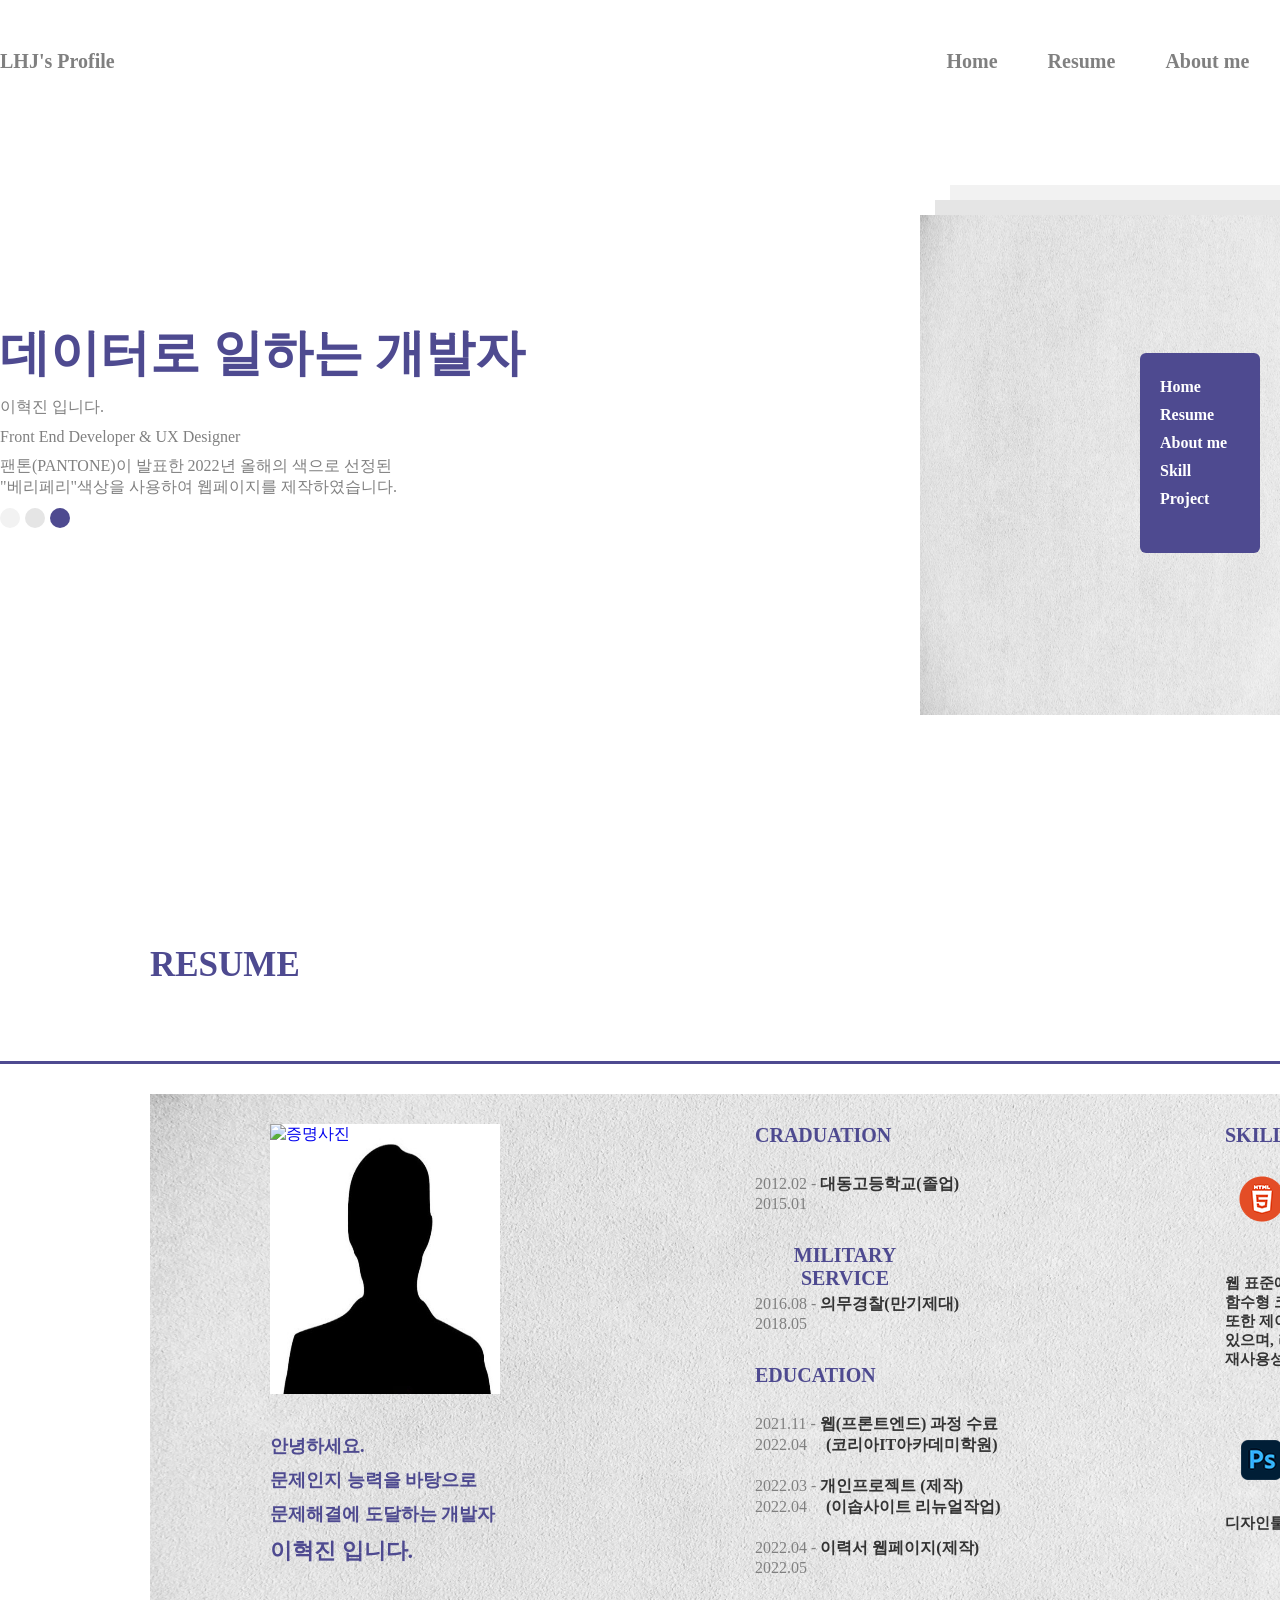
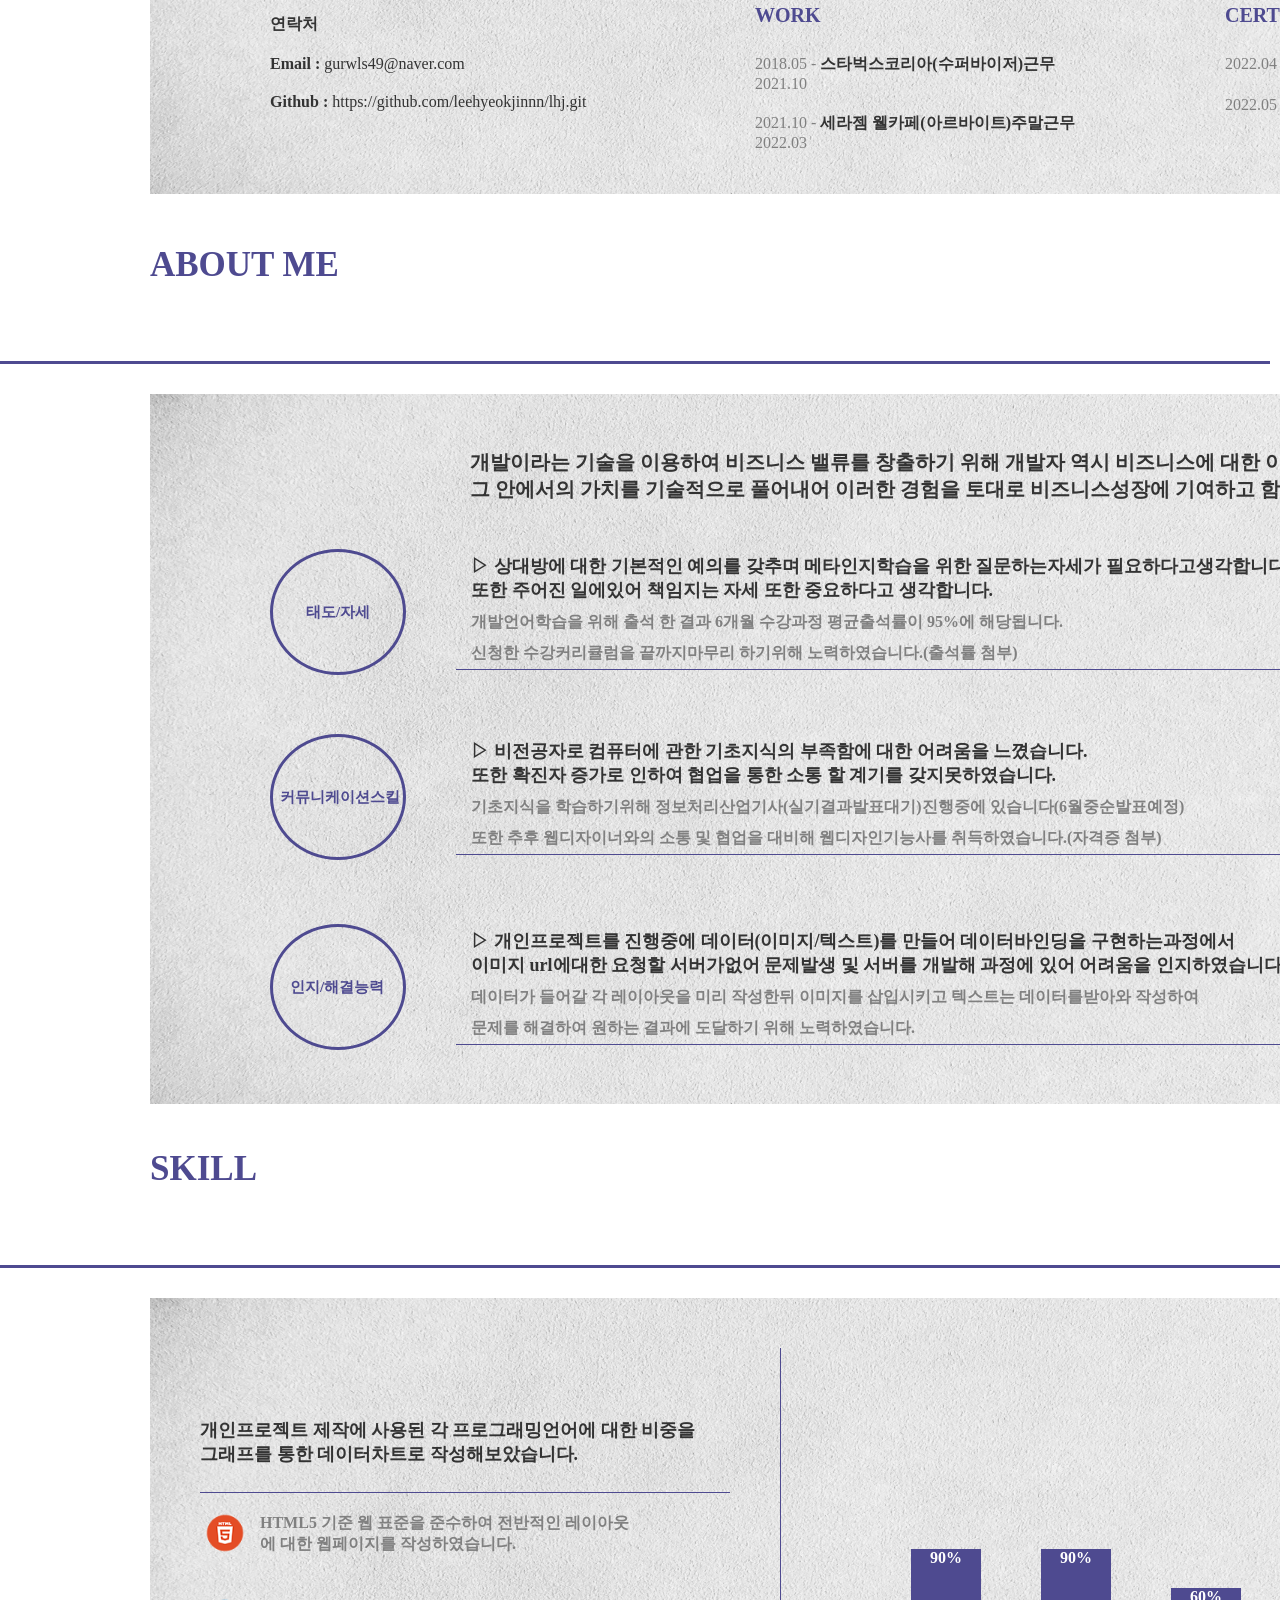
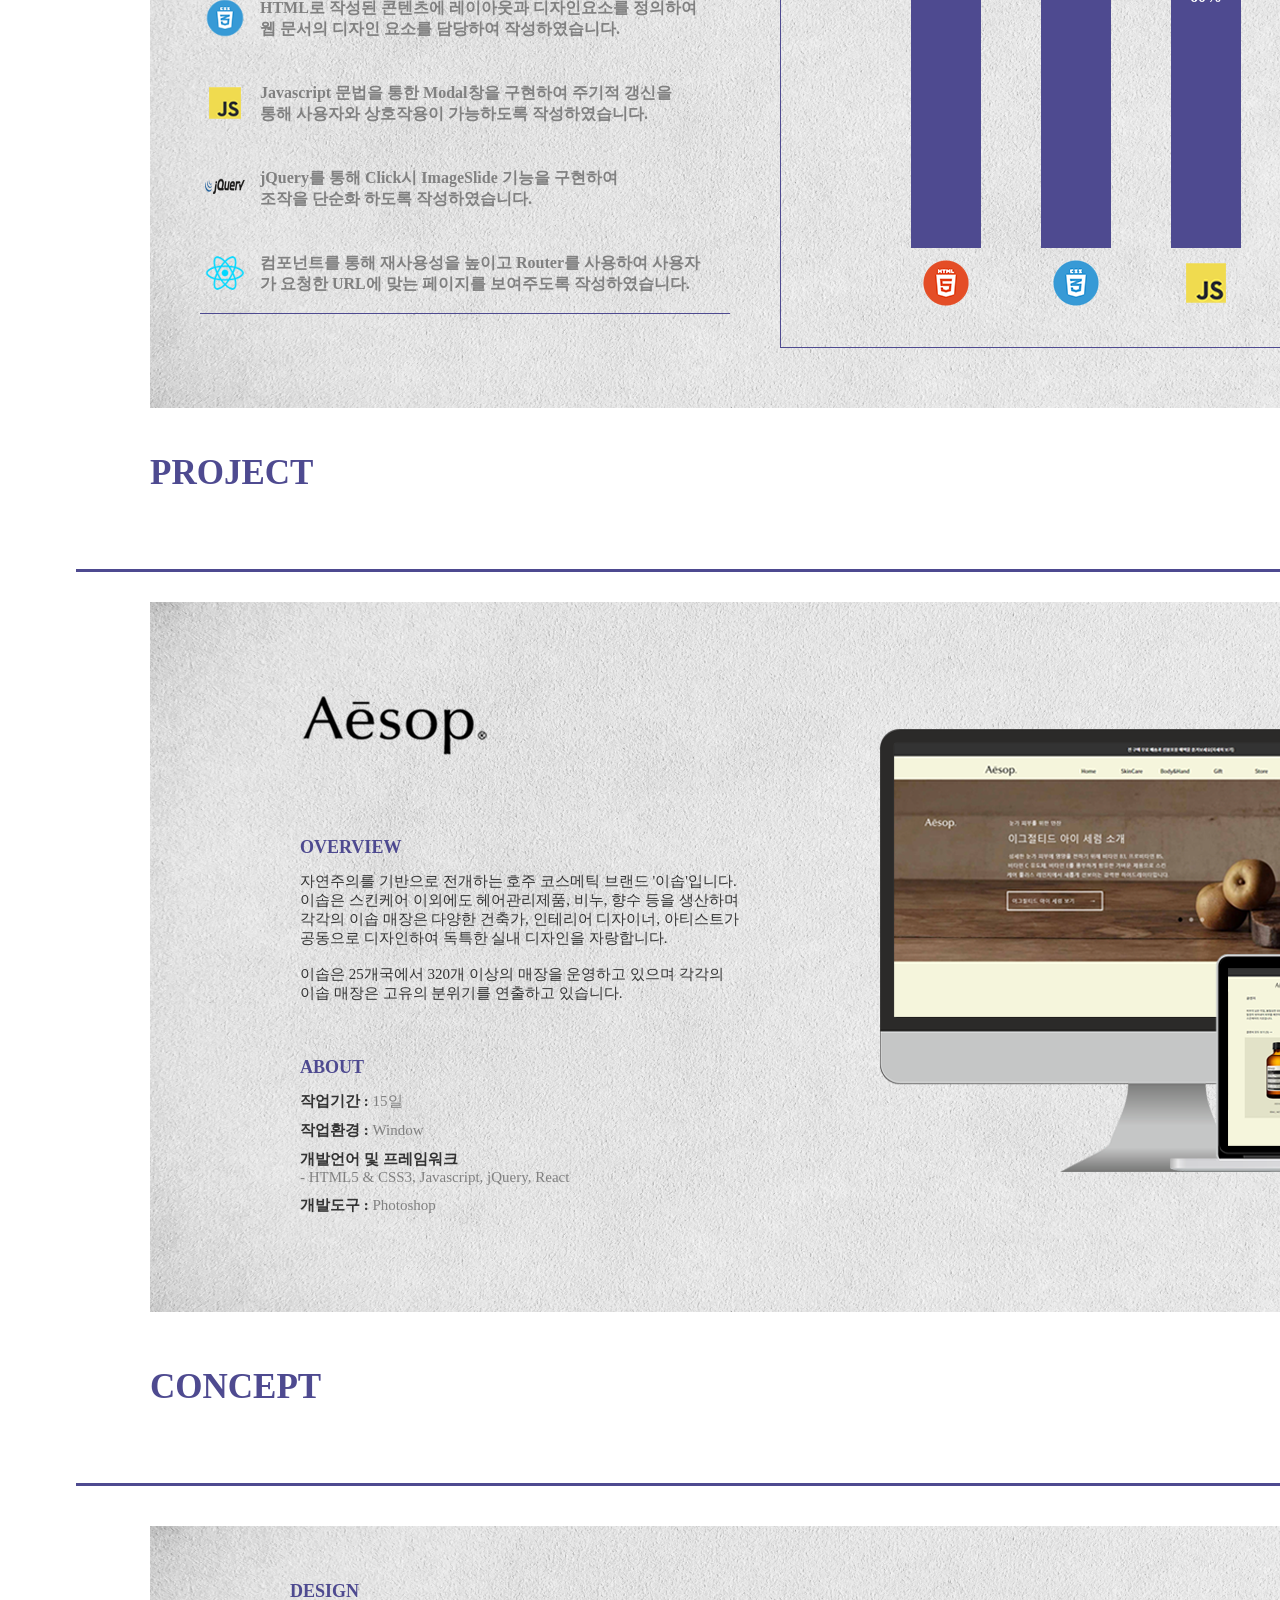
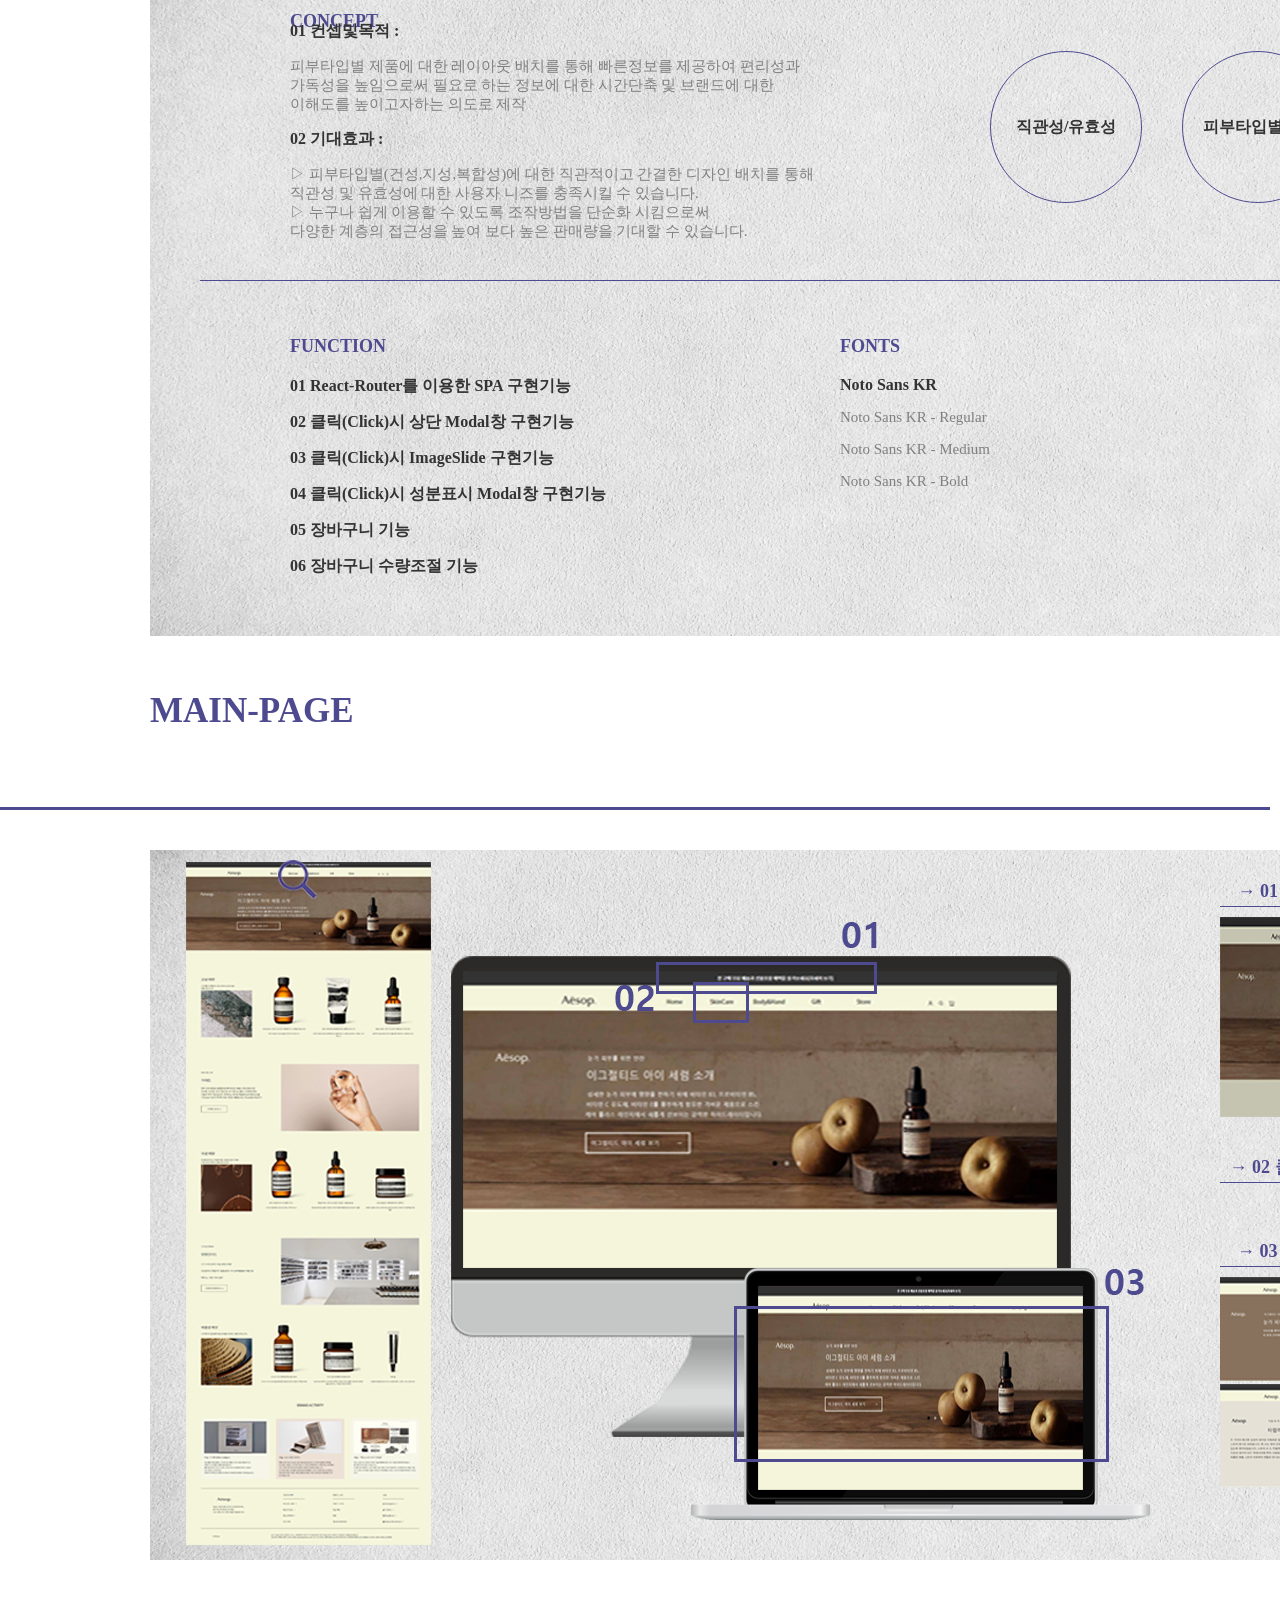
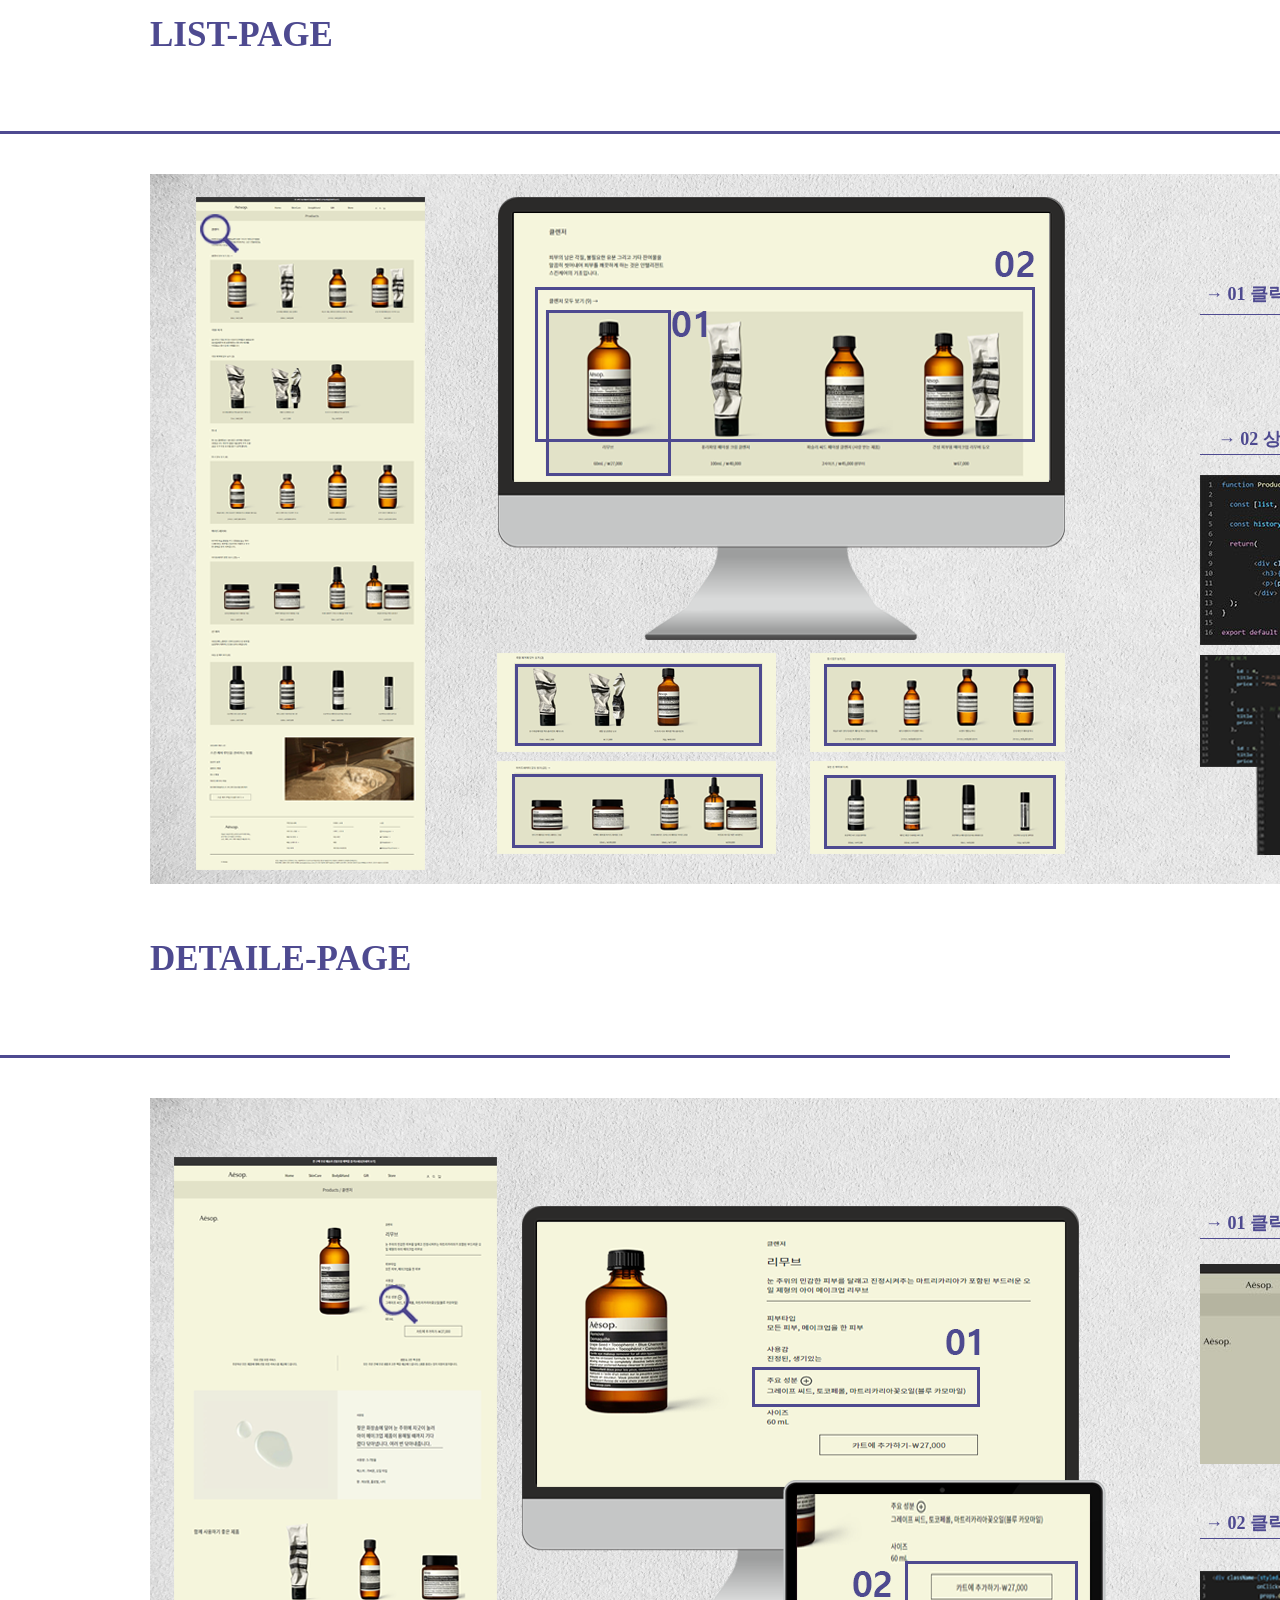
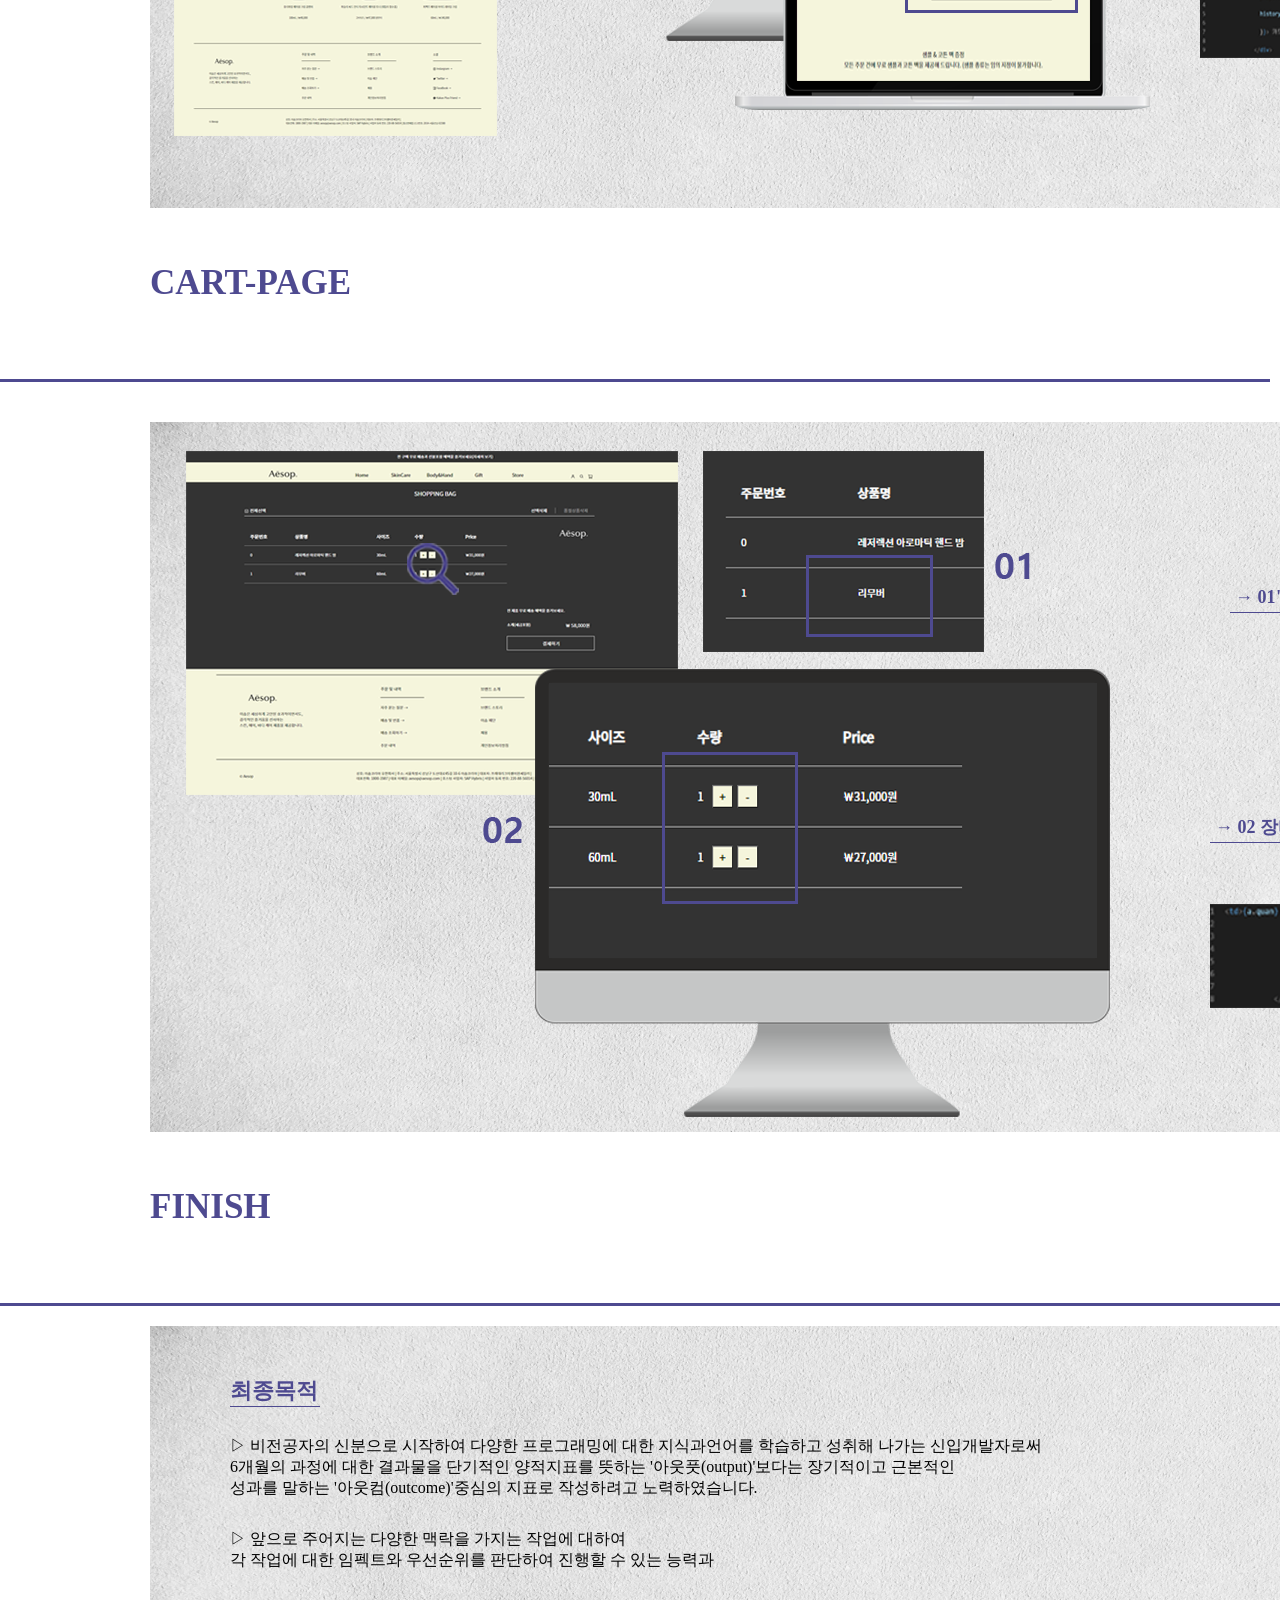
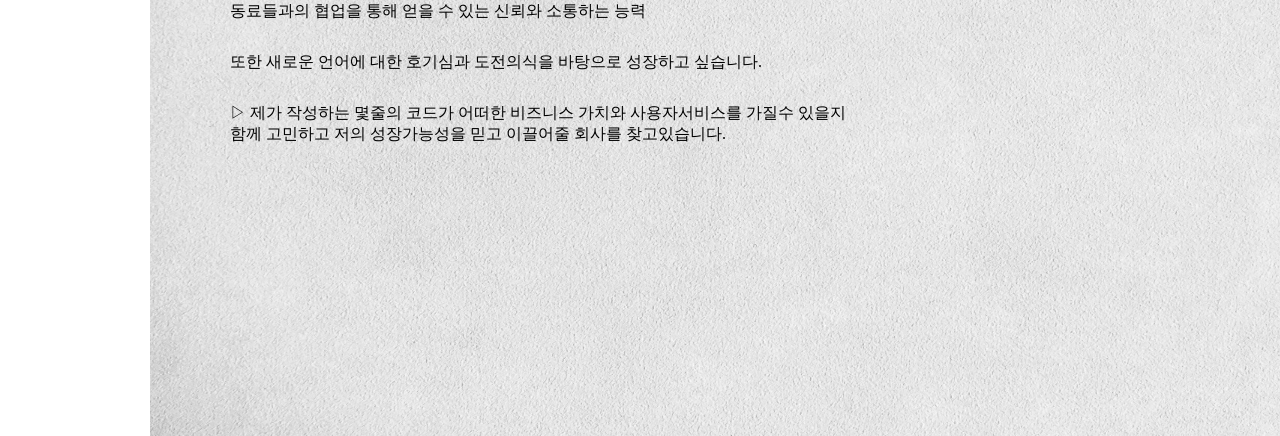
==== index.html @ b7a68854 "Add files via upload" ====
<!DOCTYPE html>
<html lang="en">
<head>
    <meta charset="UTF-8">
    <meta http-equiv="X-UA-Compatible" content="IE=edge">
    <meta name="viewport" content="width=device-width, initial-scale=1.0">
    <title>Document</title>
     <link rel="stylesheet" href="css/main.css">
     <script src="script/jquery.js"></script>
     <script src="script/main.js"></script>
</head>
<body style="overflow-x: hidden">
    <div id="wrap">

        <!-- ==========메인메뉴========== -->
        <div id="main">
            <div class="in_main">
              <div class="header">
                 <h1 class="logo">LHJ's Profile</h1>
                 <ul class="nav">
                     <li><a href="#">Home</a></li>
                     <li><a href="#">Resume</a></li>
                     <li><a href="#">About me</a></li>
                     <li><a href="#">Skill</a></li>
                     <li><a href="#">Project</a></li>
                  </ul>
              </div> 

              <div class="text">
                <h1 class='typing'></h1>
                <p>이혁진 입니다.</p>

                <p>Front End Developer & UX Designer</p>
                <p>팬톤(PANTONE)이 발표한 2022년 올해의 색으로 선정된<br>
                     "베리페리"색상을
                   사용하여 웹페이지를 제작하였습니다.
                </p>

                <div class="circle circle01"></div>
                <div class="circle circle02"></div>
                <div class="circle circle03"></div>
              </div>



              <div class="img">
                <div class="box01"></div>
                <div class="box02"></div>
                <div class="box03"></div>
            </div>     
              
        </div>
    </div>






    <!-- ==========Resume========== -->
        <div id="resume">

        <div class="title">
            <p>RESUME</p>
        </div>
            
        <div class="line"></div>
    
            <div class="resume_inner">

                <div class="intro">
                    <div class="img"><a href="#"><img src="#" alt="증명사진"></a></div>
                    <div class="intro_name">
                        <p>안녕하세요.</p>
                        <p>문제인지 능력을 바탕으로</p>
                        <p>문제해결에 도달하는 개발자</p>
                        <h2>이혁진 입니다.</h2>
                    </div>
                    <div class="mail">
                        <ul>
                            <li>연락처</li>
                            <li>Email : <span class="email">gurwls49@naver.com</span></li>
                            <li>Github : <span class="email">https://github.com/leehyeokjinnn/lhj.git</span></li>
                        </ul>
                    </div>
                </div>


                <div class="profile">
                    <div class="cr cr01">
                        <div class="bg01"><h3>CRADUATION</h3></div>
                        <p>2012.02 - <span>대동고등학교(졸업)</span><br>
                           2015.01</p>
                    </div>
                    
                    <div class="cr cr04">
                        <div class="bg04"><h3>MILITARY SERVICE</h3></div>
                        <p>2016.08 - <span>의무경찰(만기제대)</span><br>
                           2018.05</p>
                    </div>

                    <div class="cr cr02">
                        <div class="bg02"> <h3>EDUCATION</h3></div>
                        <p>2021.11 - <span>웹(프론트엔드) 과정 수료</span><br>
                           2022.04   <span class="ac">(코리아IT아카데미학원)</span></p>

                        <p>2022.03 - <span>개인프로젝트 (제작)</span><br>
                           2022.04   <span class="ac">(이솝사이트 리뉴얼작업)</span></p>

                        <p>2022.04 - <span>이력서 웹페이지(제작)</span><br>
                           2022.05</p>
                       
                    </div>
                    <div class="cr cr03">
                        <div class="bg03"><h3>WORK</h3></div>
                        <p>2018.05 - <span>스타벅스코리아(수퍼바이저)근무</span><br>
                           2021.10</p>
                        <p>2021.10 - <span>세라젬 웰카페(아르바이트)주말근무</span><br>
                           2022.03</p>
                    </div>
                </div>





                <div class="profile2">
                    <div class="cr cr01">
                        <div class="bg01"><h3>SKILL</h3></div>
                    </div>
                    <div class="cr cr02"><img src="images/icon.png" alt=""></div>

                    <div class="cr cr03"><p class="text">웹 표준에 맞게 문서의 마크업이 가능하며,<br>
                                            함수형 코드로 중복된 코드를 개선할 수 있습니다.<br>
                                            또한 제이쿼리 플러그인을 이용해 외부스크립트를 사용할 수<br>
                                            있으며, 리엑트 라이브러리를 통한 컴포넌트를 사용하여<br>
                                            재사용성을 높일 수 있습니다.</p></div>

                    <div class="cr cr04"><img src="images/icon02.png" alt=""></div>
                    <div class="cr cr04"><span>디자인툴을 이용해 편집기능 효과를 기대할 수 있습니다.</span></div>
                    <div class="cr cr05">
                    <div class="bg02"><h3>CERTIFICATE</h3></div>
                        <p>2022.04 - <span>웹디자인 기능사</span></p>
                        <p>2022.05 - <span>정보처리산업기사(실기결과발표대기)</span><br></p>
                    </div>
                </div>
                
            </div>
        </div>





    <!-- ==========About========== -->
        <div id="about">

            <div class="title">
                <p>ABOUT ME</p>
            </div>
           
            <div class="line"></div>


            <div class="about_inner">
              
               <div class="me">
                   <p>개발이라는 기술을 이용하여 비즈니스 밸류를 창출하기 위해 개발자 역시 비즈니스에 대한 이해도를 높이고 <br>
                      그 안에서의 가치를 기술적으로 풀어내어 이러한 경험을 토대로 비즈니스성장에 기여하고 함께 성장하고싶습니다.<br>
                    
                     
                   </p>
               </div>

            <div class="box_001">
               <div class="ex01"><h3>태도/자세</h3></div>
               <div class="me_inner01"><p class="bold">▷ 상대방에 대한 기본적인 예의를 갖추며 메타인지학습을 위한 질문하는자세가 필요하다고생각합니다.<br>
                                                         또한 주어진 일에있어 책임지는 자세 또한 중요하다고 생각합니다.</p>
                                                        <p> 개발언어학습을 위해 출석 한 결과 6개월 수강과정 평균출석률이 95%에 해당됩니다.<br></p>
                                                        <p>신청한 수강커리큘럼을 끝까지마무리 하기위해 노력하였습니다.(출석률 첨부)</p></div>
            </div>


            <div class="box_002">
                <div class="ex02"><h3>커뮤니케이션스킬</h3></div>
                <div class="me_inner02"><p class="bold">▷ 비전공자로 컴퓨터에 관한 기초지식의 부족함에 대한 어려움을 느꼈습니다.<br>
                                                          또한 확진자 증가로 인하여 협업을 통한 소통 할 계기를 갖지못하였습니다.
                                                                                                                    </p>
                                                       <p>기초지식을 학습하기위해 정보처리산업기사(실기결과발표대기)진행중에 있습니다(6월중순발표예정)<br></p>
                                                            <p>또한 추후 웹디자이너와의 소통 및 협업을 대비해 웹디자인기능사를 취득하였습니다.(자격증 첨부) </p></div>  
             </div>

             <div class="box_003">
                <div class="ex03"><h3>인지/해결능력</h3></div>
                <div class="me_inner03">
                    <p class="bold">▷ 개인프로젝트를 진행중에 데이터(이미지/텍스트)를 만들어 데이터바인딩을 구현하는과정에서<br>
                        이미지 url에대한 요청할 서버가없어 문제발생 및 서버를 개발해 과정에 있어 어려움을 인지하였습니다. <br></p>
                      <p>데이터가 들어갈 각 레이아웃을 미리 작성한뒤 이미지를 삽입시키고 텍스트는 데이터를받아와 작성하여<br></p>
                           <p>문제를 해결하여 원하는 결과에 도달하기 위해 노력하였습니다.</p>
                </div>
             </div>

            </div>
        </div>

      




      <!-- ==========스킬========== -->
        <div id="skill">  
         
                <div class="title">
                    <p>SKILL</p>
                </div>

                <div class="line"></div>


            <div class="in_skill">

                <div class="skill_text">
                    <div class="text_main">
                        <div class="textmain_box"><h3>개인프로젝트 제작에 사용된 각 프로그래밍언어에 대한 비중을<br>
                            그래프를 통한 데이터차트로 작성해보았습니다.</h3></div>
                    </div>
                    <div class="text_main01">
                        <div class="skicon html"></div>
                         <div class="icon_text"> <p>HTML5 기준 웹 표준을 준수하여 전반적인 레이아웃<br>
                                                 에 대한 웹페이지를 작성하였습니다.</p></div>
                    </div>
                    <div class="text_main01">
                        <div class="skicon css"></div>
                        <div class="icon_text"> <p> HTML로 작성된 콘텐츠에 레이아웃과 디자인요소를 정의하여<br>
                                                     웹 문서의 디자인 요소를 담당하여 작성하였습니다.</p></div>
                    </div>
                    <div class="text_main01">
                        <div class="skicon js"></div>
                        <div class="icon_text"> <p>Javascript 문법을 통한  Modal창을 구현하여 주기적 갱신을<br>
                                                   통해 사용자와 상호작용이 가능하도록 작성하였습니다.</p></div>
                    </div>
                    <div class="text_main01">
                        <div class="skicon query"></div>
                        <div class="icon_text"> <p>jQuery를 통해 Click시 ImageSlide 기능을 구현하여<br>
                                                   조작을 단순화 하도록 작성하였습니다.</p></div>
                    </div>
                    <div class="text_main01">
                        <div class="skicon react"></div>
                        <div class="icon_text"> <p>컴포넌트를 통해 재사용성을 높이고 Router를 사용하여 사용자<br>
                                                   가 요청한 URL에 맞는 페이지를 보여주도록 작성하였습니다.</p></div>
                    </div>
                    <div class="text_sub">
                      
                    </div>
                </div>


               <div class="skill_gr">
               <ul class="skill_list">
                   <li>
                       <div>
                           <div class="in_box in_box01">90%</div>
                       </div>
                       <img src="images/html.png" alt="html">
                   </li>
                   <li>
                        <div>
                            <div class="in_box in_box02">90%</div>
                        </div>
                        <img src="images/css.png" alt="css">
                   </li>
                   <li>
                        <div>
                            <div class="in_box in_box03">60%</div>
                        </div>
                        <img src="images/js.png" alt="js">
                    </li>
                   <li>
                        <div>
                            <div class="in_box in_box04">30%</div>
                        </div>
                        <img src="images/query.png" alt="query">
                   </li>
                   <li>
                        <div>
                            <div class="in_box in_box05">90%</div>
                        </div>
                        <img src="images/react.png" alt="react">
                  </li>

               </ul>
            </div>

        </div>
       
        </div>




        <!-- ==========프로젝트========== -->
        <div id="project">

            <div class="title">
                <p>PROJECT</p>
            </div>

            <div class="line"></div>


            <div class="project_inner">
               <div class="pro_text">
                   <div class="logoimg"><img src="images/이솝로고.png" alt=""></div>
                   <div class="logotext">
                       <div class="logobox"><h3>OVERVIEW</h3></div>
                       <p>자연주의를 기반으로 전개하는 호주 코스메틱 브랜드 '이솝'입니다.<br>
                          이솝은 스킨케어 이외에도 헤어관리제품, 비누, 향수 등을 생산하며<br>
                          각각의 이솝 매장은 다양한 건축가, 인테리어 디자이너, 아티스트가<br> 
                          공동으로 디자인하여 독특한 실내 디자인을 자랑합니다.<br><br> 
                          이솝은 25개국에서 320개 이상의 매장을 운영하고 있으며 각각의<br> 
                          이솝 매장은 고유의 분위기를 연출하고 있습니다.
                      </p>
                   </div>
                   <div class="logo_about">
                    <div class="aboutbox"><h3>ABOUT</h3></div>
                    <p><span>작업기간 :</span>   15일</p>
                    <p><span>작업환경 :</span>   Window</p>
                    <p><span>개발언어 및 프레임워크</span><br>
                             -  HTML5 & CSS3, Javascript, jQuery, React
                    </p>
                    <p><span>개발도구 :</span>  Photoshop</p>
                   </div>
               </div>

               <div class="pro_img"><img src="images/모니터2.jpg" alt=""></div>
         
            </div>
        </div>









        <!-- ==========CONCEPT========== -->
        <div id="project01">
            <div class="title">
                <p>CONCEPT</p>
            </div>

            <div class="line"></div>


            <div class="project_inner">
               <div class="process">
                   <div class="design">
                       <div class="debox"><h3>DESIGN CONCEPT</h3></div>
                       <h3>01 컨셉및목적 :</h3>  
                       <p>피부타입별 제품에 대한 레이아웃 배치를 통해 빠른정보를 제공하여 편리성과<br>
                          가독성을 높임으로써 필요로 하는 정보에 대한 시간단축 및 브랜드에 대한<br>
                          이해도를 높이고자하는 의도로 제작</p>

                        <h3>02  기대효과 :</h3>  
                        <p>▷ 피부타입별(건성,지성,복합성)에 대한 직관적이고 간결한 디자인 배치를 통해<br>
                           직관성 및 유효성에 대한 사용자 니즈를 충족시킬 수 있습니다.<br>
                           ▷ 누구나 쉽게 이용할 수 있도록 조작방법을 단순화 시킴으로써<br>
                              다양한 계층의 접근성을 높여 보다 높은 판매량을 기대할 수 있습니다.
                        </p>

                     
                   </div>
                   <div class="design02">
                       <div class="decir cir01"><h3>직관성/유효성</h3></div>
                       <div class="decir cir02"><h3>피부타입별 배치</h3></div>
                       <div class="decir cir03"><h3>장바구니기능</h3></div>
                   </div>
               </div>

               <div class="color">
                <div class="funciton">
                    <div class="debox"><h3>FUNCTION</h3></div>
                    <h3>01  React-Router를 이용한 SPA 구현기능</h3> 
                    <h3>02  클릭(Click)시 상단 Modal창 구현기능 </h3>  
                    <h3>03  클릭(Click)시 ImageSlide 구현기능 </h3>  
                    <h3>04  클릭(Click)시 성분표시 Modal창 구현기능 </h3>  
                    <h3>05  장바구니 기능 </h3>  
                    <h3>06  장바구니 수량조절 기능 </h3>        
                </div>

                <div class="font">
                    <div class="debox"><h3>FONTS</h3></div>
                    <h3>Noto Sans KR</h3> 
                    <p>Noto Sans KR - Regular</p>   
                    <p>Noto Sans KR - Medium</p> 
                    <p>Noto Sans KR - Bold</p>       
                </div>

                <div class="colors">
                    <div class="debox"><h3>COLOR</h3></div>
                    <div class="codir co01"><h3>#f5f5dc</h3></div>
                    <div class="codir co02"><h3>#e2e2c8</h3></div>
                    <div class="codir co03"><h3>#333333</h3></div>     
                </div>
            </div>
         
        </div>
    </div>
        
            
        </div>




    <!-- ==========MAIN-PAGE========== -->
        <div id="project02">
            <div class="title">
                <p>MAIN-PAGE</p>
            </div>

            <div class="line"></div>


            <div class="project_inner">
               <div class="mainimg">
                   <div class="mainimgs"></div>
               </div>
               <div class="maintext">
                   <div class="textbox">
                      <div class="textbox2"><h3>→ 01 클릭(Click)시 Modal창 구현</h3></div>
                       <div class="modal"><img src="images/modal.jpg" alt=""></div>
                       <div class="textbox3"><h3>→ 02 클릭(Click)시 List페이지 이동</h3></div>
                   </div>

                   <div class="slidebox">
                    <div class="textbox2"><h3>→ 03 클릭(Click)시 ImgSlide 구현</h3></div>
                    <div class="slide"><img src="images/이미지슬라이드.png" alt=""></div>
                   
                 </div>
               </div>

         
            </div>
        </div>


     <!-- ==========LIST-PAGE========== -->
        <div id="project03">
            <div class="title">
                <p>LIST-PAGE</p>
            </div>

            <div class="line"></div>


            <div class="project_inner">
               <div class="listimg"></div>
               <div class="listtext">
                <div class="textbox">
                    <div class="textbox2"><h3>→ 01 클릭(Click)시 Detail페이지 이동</h3></div>
                 </div>

                 <div class="slidebox">
                    <div class="textbox2"><h3>→ 02 상품데이터를 만들어 데이터바인딩 구현</h3></div>
                    <div class="slide"><img src="images/code.jpg" alt=""></div>
                    <div class="slide02"><img src="images/codelist02.png" alt=""></div>
                   
                 </div>
               </div>
         
            </div>
        </div>

    <!-- ==========DETAILE-PAGE========== -->
        <div id="project04">
            <div class="title">
                <p>DETAILE-PAGE</p>
            </div>

            <div class="line"></div>


            <div class="project_inner">
              <div class="detailimg"></div>
              <div class="detailtext">
                <div class="textbox">
                    <div class="textbox2"><h3>→ 01 클릭(Click)시 성분표시 Modal창 구현</h3></div>
                     <div class="imgbox"><img src="images/detailmodal.jpg" alt=""></div>
                 </div>
                 <div class="textbox02">
                    <div class="textbox3"><h3>→ 02 클릭(Click)시 Cart추가 및 Cart페이지이동</h3></div>
                    <div class="clickbox"><img src="images/cartadd.png" alt=""></div>
                 </div>
              </div>
         
            </div>
        </div>

<!-- ==========CART-PAGE========== -->
        <div id="project05">
            <div class="title">
                <p>CART-PAGE</p>
            </div>

            <div class="line"></div>


            <div class="project_inner">
               <div class="cartimg"></div>
               <div class="carttext">
                <div class="textbox">
                    <div class="textbox2"><h3>→ 01"리무브"상품 장바구니 추가</h3></div>
                 </div>

                 <div class="control">
                    <div class="textbox2"><h3>→ 02 장바구니 추가상품 수량조절 기능구현</h3></div>
                    <div class="controlbox"><img src="images/cartcontrol.png" alt=""></div>
                 </div>
               </div>
         
            </div>
        </div>

<!-- ==========FINISH========== -->
        <div id="project06">
            <div class="title">
                <p>FINISH</p>
            </div>

            <div class="line"></div>


            <div class="project_inner">
               <div class="fbox01">
                   <div><h3>최종목적</h3></div>
                   <p>▷ 비전공자의 신분으로 시작하여 다양한 프로그래밍에 대한 지식과언어를 학습하고 성취해 나가는 신입개발자로써<br>
                    6개월의 과정에 대한 결과물을  단기적인 양적지표를 뜻하는 '아웃풋(output)'보다는 장기적이고 근본적인<br>
                    성과를 말하는 '아웃컴(outcome)'중심의 지표로 작성하려고 노력하였습니다.<br>  </p>
 
                    <p>▷ 앞으로 주어지는 다양한 맥락을 가지는 작업에 대하여<br>
                    각 작업에 대한 임펙트와 우선순위를 판단하여 진행할 수 있는 능력과</p>

                    <p> 동료들과의 협업을 통해 얻을 수 있는 신뢰와 소통하는 능력</p>

                    <p>또한 새로운 언어에 대한 호기심과 도전의식을 바탕으로 성장하고 싶습니다.</p>

                        <p>▷ 제가 작성하는 몇줄의 코드가 어떠한 비즈니스 가치와 사용자서비스를 가질수 있을지 <br>
                    함께 고민하고 저의 성장가능성을 믿고 이끌어줄 회사를 찾고있습니다.</p>
                 
               </div>

                <div  class="fbox02">
                    <div>
                       
                    <h1>감사합니다.<br>
                        이혁진입니다.</h1>
                    <h2>LEE HYEOK JIN</h2>
                    <p>1996.04.09</p>
                    <p>TEL : 010-9281-1380<br>
                       Email : gurwls49@naver.com
                    </p>
                  
                    </div>
                    
                </div>
               
            </div>
        </div>
        
        

        </div>
    </div>




     <!-- ==========퀵메뉴========== -->
     <div id="q_mn">
        <ul class="nav">
            <li><a href="#">Home</a></li>
            <li><a href="#">Resume</a></li>
            <li><a href="#">About me</a></li>
            <li><a href="#">Skill</a></li>
            <li><a href="#">Project</a></li>
        </ul>
    </div>
    
</body>
</html>
---- css/main.css ----
*{ margin: 0; padding: 0;}
ul,li{list-style: none;}
a{text-decoration: none;}

#wrap{width:100%}
#wrap > div{ width: 100%; height:100vh}
#wrap > div:nth-child(1){background-color: #fff;}
#wrap > div:nth-child(2){background-color: #fff;}
#wrap > div:nth-child(3){background-color: #fff;}
#wrap > div:nth-child(4){background-color: #fff;}
#wrap > div:nth-child(5){background-color: #fff;}


#wrap > div:nth-child(6){}
#wrap > div:nth-child(7){}
#wrap > div:nth-child(8){background-color: rgb(117, 14, 235);}




/* ==========Home========== */
#main{width: 100%; height:100vh}
#main .in_main{margin: 0 auto; width: 1500px;height:100vh; }
#main .header{float: left; width: 1500px; height: 120px;background-color: #fff;} 


#main .logo{float: left; margin:  50px 0 0 0;  
            width: 180px; height: 80px;  color: #808080; 
            font-size: 20px;} 

#main .nav{ float: right; margin: 50px 0 0 0;}
#main .nav li{ float: left; margin-right: 50px;}     
#main .nav a{font-size: 20px; font-weight: 600; color:#808080;} 
#main .nav li.on a{color:#a9a9a9;}

#main .text{float: left; width: 900px;height: 600px;}
#main .text .typing{padding-top: 200px; font-size: 50px; color: #4e4a90;}
#main .text p{ padding-top: 10px; font-size: 16px;color:#808080;}
#main .text .circle{float: left;margin-top: 10px;
                   width: 20px;height: 20px;
                   border-radius: 100%;}  

#main .text .circle01{float: left; background-color: #f2f2f2;}                
#main .text .circle02{margin-left: 5px; background-color: #e5e5e5;}
#main .text .circle03{margin-left: 5px; background-color: #4e4a90;}

#main .img{float: left; width: 600px;height:500px;background-color: #fff;
           position: relative;}
           
#main .img .box01{position: absolute; left: 20px;top: 95px;z-index: 30;
            width: 400px;height: 500px;background-color: #d3d3d3;
            background: url("/images/white-texture_1203-766.jpg") 100% 100% / 100% 100%  no-repeat;}
#main .img .box02{position: absolute; left: 35px;top: 80px; z-index: 20;
              width: 400px;height: 500px;background-color: #e5e5e5;
             }
#main .img .box03{position: absolute; left: 50px;top: 65px; z-index: 10;
              width: 400px;height: 500px;background-color: #f2f2f2}


                   


/* ==========resume========== */
#resume{width: 100%;height: 100vh;  background-color: #fff;}
#resume .title{float: left; width: 180px; height: 71px;  margin-left: 150px; margin-top: 20px;}
#resume .title p{padding-top: 25px; font-size: 35px; font-weight: 600; color:#4e4a90 ;}
#resume .line{float: left;margin-top: 40px;
              width: 1320px;height: 30px; border-bottom: 3px solid #4e4a90;}

#resume .resume_inner{float: left;margin-left: 150px;margin-top: 30px; width: 1500px;height: 700px;
                       background: url("/images/white-texture_1203-766.jpg") 100% 100% / 100% 100%  no-repeat; }

#resume .resume_inner .intro{float: left; margin-left: -0px; width: 500px;height: 700px;}
#resume .resume_inner .intro .img{margin-top: 30px; margin-left: 120px;
                                 width: 230px;height: 270px;
                                 background: url("/images/증명.jpg") 100% 100% / 100% 100%  no-repeat;}

 #resume .resume_inner .intro .intro_name{margin-top: 30px; margin-left: 120px;
                                          width: 300px;height: 150px;}
#resume .resume_inner .intro .intro_name p{font-size: 18px;padding-top: 10px; color: #4e4a90; font-weight: bold;}
#resume .resume_inner .intro .intro_name h2{font-size: 22px; padding-top: 10px; color: #4e4a90; font-weight: bold;}
#resume .resume_inner .intro .mail{ margin-left: 120px; margin-top: 20px;
                                   width: 400px;height: 150px;}

#resume .resume_inner .intro .mail ul>li{color: #333;font-weight: bold;padding-top: 20px;
                                         font-size:16px ;}
#resume .resume_inner .intro .mail ul>li>span{color: #333;font-weight: 500;}



#resume .resume_inner .profile{float: left; width: 500px;height:700px; }


#resume .resume_inner .profile .cr01{margin-top: 30px;float: left; padding-left: 30px;
                                     width: 350px;height: 100px;
                                     margin-left: 75px; }
#resume .resume_inner .profile .cr04{margin-top: 20px;float: left; padding-left: 30px;
                                     width: 350px;height: 100px;
                                     margin-left: 75px; }
#resume .resume_inner .profile .cr02{margin-top: 20px;float: left;padding-left: 30px;
                                     width: 350px;height: 220px;
                                     margin-left: 75px; }
#resume .resume_inner .profile .cr03{margin-top: 20px;float: left;padding-left: 30px;
                                     margin-left: 75px;
                                     width: 350px;height: 160px;;}


#resume .resume_inner .profile .cr .bg01{width: 160px;height: 30px;}
#resume .resume_inner .profile .cr .bg01>h3{padding-right: 25px;}
#resume .resume_inner .profile .cr .bg04{width: 200px;height: 30px;}
#resume .resume_inner .profile .cr .bg04>h3{padding-right: 20px;}
#resume .resume_inner .profile .cr .bg02{width: 140px;height: 30px;}
#resume .resume_inner .profile .cr .bg02>h3{padding-right: 25px;}
#resume .resume_inner .profile .cr .bg03{width: 80px;height: 30px;}
#resume .resume_inner .profile .cr .bg03>h3{padding-right: 25px;}

#resume .resume_inner .profile .cr h3{padding-right: 15px; text-align: center; font-size: 20px;  color: #4e4a90; font-weight: bold;}
#resume .resume_inner .profile .cr p{padding-top: 20px; font-size: 16px;  color: #808080;font-weight: 500; }
#resume .resume_inner .profile .cr .on{padding-top: 10px;}
#resume .resume_inner .profile .cr p>span{font-size: 16px;  color: #333;font-weight: bold; }
#resume .resume_inner .profile .cr p>.ac{padding-left: 15px;}






#resume .resume_inner .profile2{float: left; width: 500px;height:700px;}


#resume .resume_inner .profile2 .cr01{margin-top: 30px;float: left; 
                                      width: 350px;height: 50px;
                                       margin-left: 75px;}
#resume .resume_inner .profile2 .cr02{float: left;
      width: 400px;height: 50px;
      margin-left: 75px; }


#resume .resume_inner .profile2 .cr03{margin-top: 30px;float: left;
      margin-left: 75px;
      width: 410px;height: 150px;}
#resume .resume_inner .profile2 .cr03 .text{font-size: 15px;color: #333;font-weight: bold;}
#resume .resume_inner .profile2 .cr04{float: left;
            width: 400px;height: 50px;margin-top: 30px;
            margin-left: 75px; }
#resume .resume_inner .profile2 .cr04 span{font-size: 15px;color: #333;font-weight: bold;}           
 #resume .resume_inner .profile2 .cr05{margin-top: 40px;float: left;
            margin-left: 75px;
            width: 350px;height: 150px;}

      

#resume .resume_inner .profile2 .cr .bg01{width: 70px;height: 30px;}
#resume .resume_inner .profile2 .cr01> .bg01 > h3{padding-right: 25px; text-align: center; font-size: 20px;  color: #4e4a90; font-weight: bold;}
#resume .resume_inner .profile2 .cr .bg02{width: 150px;height: 30px;}
#resume .resume_inner .profile2 .cr05 > .bg02 > h3{padding-right: 35px; text-align: center; font-size: 20px;  color: #4e4a90; font-weight: bold;}
#resume .resume_inner .profile2 .cr p{padding-top: 20px; font-size: 16px;  color: #808080;font-weight: 500; }
#resume .resume_inner .profile2 .cr .on{padding-top: 10px;}
#resume .resume_inner .profile2 .cr p>span{font-size: 16px;  color: #333;font-weight: bold; }
#resume .resume_inner .profile2 .cr p>.ac{padding-left: 15px;}
      
      
      



/* ==========about========== */
#about{width: 100%;height: 100vh; background-color: #fff;}

#about .title{float: left; width: 230px; height: 71px;  margin-left: 150px; margin-top: 20px;}
#about .title p{ font-size: 35px; padding-top: 25px;font-weight: 600;color:#4e4a90 ;}
#about .line{float: left;margin-top: 40px;
              width: 1270px;height: 30px; border-bottom: 3px solid #4e4a90;}

#about .about_inner{float: left;margin-left: 150px;margin-top: 30px; width: 1500px;height: 710px;
      background: url("/images/white-texture_1203-766.jpg") 100% 100% / 100% 100%  no-repeat;}
#about .about_inner .me{float: left;margin-top: 55px;margin-left: 320px; width: 1500px;height: 70px;}
#about .about_inner .me>p{font-size: 20px; color: #333;font-weight: bold;}




#about .about_inner .box_001{margin-top: 120px; width: 1500px;height: 150px; }
#about .about_inner .ex01{margin-top: 30px;margin-left: 120px; float: left; width: 130px;height: 120px;line-height: 120px; ; 
                         border: 3px solid #4e4a90;
                          border-radius:100%;
                        
                          }
#about .about_inner .ex01>h3{font-size: 15px;color: #4e4a90;padding-left:33px;font-weight: bold;}
#about .about_inner .me_inner01{float: left; width: 1000px;height: 130px;
                              margin-left: 50px;
                              margin-top: 20px;
                              border-bottom: 1px solid #4e4a90;}
                              
 #about .about_inner .me_inner01>.bold{padding-left: 15px;padding-top: 5px; font-size: 18px; color: #333;font-weight: bold;}                         
#about .about_inner .me_inner01>p{padding-left: 15px; margin-top: 10px; font-size: 16px;color: #808080;font-weight: bold;}                      
                                                           
                             


#about .about_inner .box_002{margin-top: 20px; width: 1500px;height: 150px;}
#about .about_inner .ex02{margin-top: 50px;margin-left: 120px;float: left; width: 130px;height: 120px;line-height: 120px;  
                          border: 3px solid #4e4a90;
      
                            border-radius: 100%;
                          
                             }
#about .about_inner .ex02>h3{font-size: 15px;color: #4e4a90;padding-left: 7px;font-weight: bold;}
 #about .about_inner .me_inner02{float: left; width: 1000px;height: 130px;
                                 margin-left: 50px;
                                 margin-top: 40px;
                                 border-bottom: 1px solid #4e4a90;}
                              
 #about .about_inner .me_inner02>.bold{padding-left: 15px;padding-top: 5px; font-size: 18px; color: #333;font-weight: bold;}                         
 #about .about_inner .me_inner02>p{padding-left: 15px; margin-top: 10px; font-size: 16px;color: #808080;font-weight: bold;}                      
                              




#about .about_inner .box_003{margin-top: 40px; width: 1500px;height: 150px; }
#about .about_inner .ex03{margin-top: 50px;margin-left: 120px;float: left; width: 130px;height: 120px;line-height: 120px;    
                         
                          border-radius: 100%;
                          border: 3px solid #4e4a90;
                        }
#about .about_inner .ex03>h3{font-size: 15px;color: #4e4a90;padding-left:17px;font-weight: bold;}
#about .about_inner .me_inner03{float: left; width: 1000px;height: 130px;
                                margin-left: 50px; 
                                margin-top: 40px;     
                                border-bottom: 1px solid #4e4a90;}
#about .about_inner .me_inner03>.bold{padding-left: 15px;padding-top: 5px; font-size: 18px; color: #333;font-weight: bold;}                         
#about .about_inner .me_inner03>p{padding-left: 15px; margin-top: 10px; font-size: 16px;color: #808080;font-weight: bold;}                      
                                                             
                               
                                                                                                                  


/* ==========skill========== */
#skill{width: 100%;height: 100vh; background-color: #fff;}
#skill .title{float: left; width: 120px;height: 71px; margin-left: 150px;margin-top: 20px; color:#4e4a90 ; }
#skill .title p{font-size: 35px; font-weight: 600;padding-top: 25px}
#skill .line{float: left;margin-top: 40px;
             width: 1380px; height: 30px;border-bottom: 3px solid #4e4a90;}




#skill .in_skill{float: left;margin-left: 150px;margin-top: 30px; width: 1500px;height: 710px;
      background: url("/images/white-texture_1203-766.jpg") 100% 100% / 100% 100%  no-repeat;}
#skill .in_skill .skill_text{margin-left: 50px; float: left; width: 480px;height: 710px;}
#skill .in_skill .skill_text>.text_main{width: 530px;height: 70px; margin-top: 120px;}
#skill .in_skill .skill_text>.text_main>.textmain_box{width: 530px;height: 75px;
                                                      box-sizing: border-box;
                                                      border-bottom: 1px solid #4e4a90;}
#skill .in_skill .skill_text>.text_main>.textmain_box>h3{font-size: 18px;color:#333 ;font-weight: bold;}
#skill .in_skill .skill_text>.text_main01{margin-top: 5px; width: 530px;height: 80px;}
#skill .in_skill .skill_text>.text_main01>.skicon{float: left; width: 40px;height: 40px;
                                                  margin-top: 20px; margin-left: 5px;}
#skill .in_skill .skill_text>.text_main01>.icon_text{float: left;width: 470px;height: 80px;margin-left: 5px;}  
#skill .in_skill .skill_text>.text_main01>.icon_text>p{padding-left: 10px; padding-top: 20px;
                                                      font-size: 16px;color:#808080 ;font-weight: bold;}                                             
#skill .in_skill .skill_text>.text_main01>.html{background: url("/images/html.png") 100% 100% / 100% 100%  no-repeat;}    
#skill .in_skill .skill_text>.text_main01>.css{background: url("/images/css.png") 100% 100% / 100% 100%  no-repeat;}
#skill .in_skill .skill_text>.text_main01>.js{background: url("/images/js.png") 100% 100% / 100% 100%  no-repeat;}
#skill .in_skill .skill_text>.text_main01>.query{background: url("/images/query.png") 100% 100% / 100% 100%  no-repeat;}
#skill .in_skill .skill_text>.text_main01>.react{background: url("/images/react.png") 100% 100% / 100% 100%  no-repeat;}                                           
#skill .in_skill .skill_text>.text_sub{width: 530px;height: 130px;
                                       box-sizing: border-box;
                                       border-top: 1px solid #4e4a90;}
#skill .in_skill .skill_text>.text_sub>h3{margin-top: 10px; font-size: 18px;color: #333;font-weight: bold;}
#skill .in_skill .skill_text>.text_sub>p{margin-top: 10px; font-size: 16px;color: #808080;font-weight: bold;}
#skill .in_skill .skill_gr{float: left;width: 800px; height: 600px; 
                           margin-top: 50px;
                           margin-left: 100px;
                           border-left: 1px solid #4e4a90;
                           border-bottom: 1px solid #4e4a90;
                           box-sizing: border-box;}
#skill ul.skill_list{padding-top: 50px;
                     padding-left: 130px;}
#skill .skill_list > li{float: left; margin-right: 60px; text-align: center;}
#skill .skill_list > li > div{ width: 70px; height:450px; 
                               position: relative; overflow: hidden;}
#skill .skill_list > li > div > .in_box{width: 70px; height:450px; background-color: #808080;
                                        font-size: 24;
                                        position: absolute; top:300px; left: 0;
                                        color: #fff; font-weight: bold;}
#skill .skill_list > li > div > .in_box01{background-color: #4e4a90;}
#skill .skill_list > li > div > .in_box02{background-color: #4e4a90}
#skill .skill_list > li > div > .in_box03{background-color: #4e4a90}
#skill .skill_list > li > div > .in_box04{background-color: #4e4a90}
#skill .skill_list > li > div > .in_box05{background-color: #4e4a90;}

#skill .skill_list > li > img{margin-top: 10px;}




/* ==========project========== */
#project{width: 100%;height: 100vh; }    
#project .title{float: left; width: 120px;height: 71px; margin-left: 150px;margin-top:20px ; color:#4e4a90 ; }
#project .title p{font-size: 35px; font-weight: 600;padding-top: 25px}
#project .line{float: left;margin-top: 40px;margin-left: 76px;
             width: 1300px; height: 30px;border-bottom: 3px solid #4e4a90;}

#project .project_inner{float: left;margin-left: 150px;margin-top: 30px; width: 1500px;height: 710px;
      background: url("/images/white-texture_1203-766.jpg") 100% 100% / 100% 100%  no-repeat;}
#project .project_inner>.pro_text{float: left; width: 650px;height: 710px;}
#project .project_inner>.pro_text>.logoimg{margin-left: 50px; width: 500px;height: 200px;}
#project .project_inner>.pro_text>.logotext{margin-left: 150px; margin-top: 30px; width: 500px;height: 200px;}
#project .project_inner>.pro_text>.logotext>.logobox{width: 110px;height: 30px;line-height: 30px;
                                                     }
#project .project_inner>.pro_text>.logotext>.logobox>h3{ font-size: 18px;color: #4e4a90;font-weight: bold;}
#project .project_inner>.pro_text>.logotext>p{padding-top: 10px;font-size: 15px;color: #333;}


#project .project_inner>.pro_text>.logo_about{margin-left: 150px; margin-top: 20px; width: 500px;height: 200px;}
#project .project_inner>.pro_text>.logo_about>.aboutbox{width: 110px;height: 30px;line-height: 30px;
                                                        }
#project .project_inner>.pro_text>.logo_about>.aboutbox>h3{font-size: 18px;color: #4e4a90;font-weight: bold;}
#project .project_inner>.pro_text>.logo_about>p{padding-top: 10px;font-size: 15px;color: #808080;}
#project .project_inner>.pro_text>.logo_about>p>span{font-weight: bold; color: #333;}

#project .project_inner>.pro_img{margin-left: 80px; margin-top: 70px; float: left; width: 700px;height: 500px;}
                         




/* ==========CONCEPT=========== */
#project01{width: 100%;height: 100vh;background-color: #fff;}    
#project01 .title{float: left; width: 120px;height: 71px; margin-left: 150px;margin-top:30px ; color:#4e4a90 ; }
#project01 .title p{font-size: 35px; font-weight: 600;padding-top: 25px}
#project01 .line{float: left;margin-top: 40px;margin-left: 76px;
             width: 1300px; height: 30px;border-bottom: 3px solid #4e4a90;}

#project01 .project_inner{float: left;margin-left: 150px;margin-top: 40px;
                          width: 1500px;height: 710px;
                          background: url("/images/white-texture_1203-766.jpg") 100% 100% / 100% 100%  no-repeat;}

#project01 .project_inner .process{margin-left: 50px; width: 1400px;height: 355px; box-sizing: border-box; border-bottom:1px solid #4e4a90 ;}
#project01 .project_inner .process>.design{float: left; width: 650px;height: 305px;
                                           margin-top: 50px; margin-left: 90px;
                                           }
#project01 .project_inner .process>.design>.debox{width: 160px;height: 30px;line-height: 30px;
                                                 }
#project01 .project_inner .process>.design>.debox>h3{font-size: 18px;color: #4e4a90;font-weight: bold;}
#project01 .project_inner .process>.design>h3{margin-top: 15px; font-size:16px ; font-weight: bold; color: #333;}

#project01 .project_inner .process>.design>p{padding-top: 15px;font-size: 15px;color: #808080;}





#project01 .project_inner .process>.design02{float: left; width: 650px;height: 305px;
                                             margin-top: 25px; margin-left: 10px;
                                             }
#project01 .project_inner .process>.design02>.decir{float: left; margin-left: 40px; margin-top: 100px;
                                                    width: 150px;height: 150px;
                                                    border-radius: 100%;
                                                    border:  1px solid #4e4a90;
                                                    }
#project01 .project_inner .process>.design02>.cir01>h3{font-size: 16px;color: #333; font-weight: bold;
                                                       padding-top: 65px;padding-left: 25px;}
#project01 .project_inner .process>.design02>.cir02>h3{font-size: 16px;color: #333; font-weight: bold;
                                                       padding-top: 65px;padding-left: 20px;}  
#project01 .project_inner .process>.design02>.cir03>h3{font-size: 16px;color: #333; font-weight: bold;
                                                       padding-top: 65px;padding-left: 30px;}
           



#project01 .project_inner .color{margin-left: 50px; width: 1400px;height: 355px;}
#project01 .project_inner .color>.funciton{float: left; width: 350px;height: 305px;
                                           margin-top: 50px; margin-left: 90px; }        
#project01 .project_inner .color>.funciton>.debox{width: 160px;height: 30px;line-height: 30px;
                                                  }
#project01 .project_inner .color>.funciton>.debox>h3{font-size: 18px;color: #4e4a90;font-weight: bold;}
#project01 .project_inner .color>.funciton>h3{margin-top: 15px; font-size:16px ; font-weight: bold; color: #333;}

#project01 .project_inner .color>.funciton>p{padding-top: 15px;font-size: 15px;color: #808080;}




#project01 .project_inner .color>.font{float: left; width: 300px;height: 305px;
                                       margin-top: 50px; margin-left: 200px;}  
#project01 .project_inner .color>.font>.debox{width: 160px;height: 30px;line-height: 30px;
                                          }
#project01 .project_inner .color>.font>.debox>h3{font-size: 18px;color: #4e4a90;font-weight: bold;}
#project01 .project_inner .color>.font>h3{margin-top: 15px; font-size:16px ; font-weight: bold; color: #333;}

#project01 .project_inner .color>.font>p{padding-top: 15px;font-size: 15px;color: #808080;}



#project01 .project_inner .color>.colors{float: left; width: 300px;height: 305px;
      margin-top: 50px; margin-left: 150px;}  
#project01 .project_inner .color>.colors>.debox{width: 160px;height: 30px;line-height: 30px;
         }
#project01 .project_inner .color>.colors>.debox>h3{font-size: 18px;color: #4e4a90;font-weight: bold;}

#project01 .project_inner .color>.colors>.codir{float: left;margin-top: 30px;
                                                width: 50px;height: 50px;
                                                border-radius: 100%;
                                                
                                                }
#project01 .project_inner .color>.colors>.codir>h3{color: #333; font-size: 13px;padding-top: 60px;}
#project01 .project_inner .color>.colors>.co01{margin-left: 0px;background-color: #f5f5dc;}                                
#project01 .project_inner .color>.colors>.co02{margin-left: 15px;background-color: #e2e2c8;}
#project01 .project_inner .color>.colors>.co03{margin-left: 15px; background-color: #333;}





/* ==========MAIN-PAGE========== */
#project02{width: 100%;height: 100vh;background-color: #fff;}    
#project02 .title{float: left; width: 230px;height: 71px; margin-left: 150px;margin-top:30px ; color:#4e4a90 ; }
#project02 .title p{font-size: 35px; font-weight: 600;padding-top: 25px}
#project02 .line{float: left;margin-top: 40px;
             width: 1270px; height: 30px;border-bottom: 3px solid #4e4a90;}

#project02 .project_inner{float: left;margin-left: 150px;margin-top: 40px; width: 1500px;height: 710px; 
      background: url("/images/white-texture_1203-766.jpg") 100% 100% / 100% 100%  no-repeat;}
#project02 .project_inner>.mainimg{float: left;width: 1000px;height: 710px;
      background: url("/images/mainimg07.png") 100% 100% / 100% 100%  no-repeat;
                            }


#project02 .project_inner>.maintext{float: left; margin-top: 13px; width: 500px;height: 680px;
      
      box-sizing: border-box;}
#project02 .project_inner>.maintext>.textbox{margin-left:70px;margin-top: 13px; width: 450px;height: 300px;}
#project02 .project_inner>.maintext>.textbox>.textbox2{width: 300px;height: 30px;
                                                        line-height: 30px;text-align: center;
                                                        border-bottom: 1px solid #4e4a90;
                                                        }
#project02 .project_inner>.maintext>.textbox>.textbox2>h3{font-size: 18px;color: #4e4a90; font-weight: bold;}
#project02 .project_inner>.maintext>.textbox>.textbox3{margin-top: 35px; width: 300px;height: 30px;
      line-height: 30px;text-align: center;
      border-bottom: 1px solid #4e4a90;
      }
#project02 .project_inner>.maintext>.textbox>.textbox3>h3{font-size: 18px;color: #4e4a90; font-weight: bold;}
#project02 .project_inner>.maintext>.textbox>.modal{margin-top: 10px; width: 300px; height: 200px;background-color: red;}




#project02 .project_inner>.maintext>.slidebox{margin-left: 70px;margin-top: 50px; width: 450px;height: 300px;}
#project02 .project_inner>.maintext>.slidebox>.textbox2{width: 300px;height: 30px;
                                                        margin-top: 60px;
                                                        line-height: 30px;text-align: center;
                                                         border-bottom: 1px solid #4e4a90;
                                                        }
#project02 .project_inner>.maintext>.slidebox>.textbox2>h3{font-size: 18px;color: #4e4a90; font-weight: bold;}
#project02 .project_inner>.maintext>.slidebox>.slide{margin-top: 10px;width: 400px;height: 210px;}




/* ==========LIST-PAGE========== */
#project03{width: 100%;height: 100vh;background-color: #fff;}    
#project03 .title{float: left; width: 200px;height: 71px; margin-left: 150px;margin-top:30px ; color:#4e4a90 ; }
#project03 .title p{font-size: 35px; font-weight: 600;padding-top: 25px}
#project03 .line{float: left;margin-top: 40px;
             width: 1300px; height: 30px;border-bottom: 3px solid #4e4a90;}

#project03 .project_inner{float: left;margin-left: 150px;margin-top: 40px; width: 1500px;height: 710px;
      background: url("/images/white-texture_1203-766.jpg") 100% 100% / 100% 100%  no-repeat;}
#project03 .project_inner>.listimg{float: left;width: 1000px;height: 710px;
                                  
                                    background: url("/images/listimg07.png") 100% 100% / 100% 100%  no-repeat;}
#project03 .project_inner>.listtext{float: left;width: 500px;height: 710px; 
                                    }
#project03 .project_inner>.listtext>.textbox{margin-left:50px;margin-top: 90px; width: 450px;height: 100px;}
#project03 .project_inner>.listtext>.textbox>.textbox2{width: 350px;height: 50px;margin-top: 20px;
                                                        line-height: 60px;
                                                        border-bottom: 1px solid #4e4a90;}
#project03 .project_inner>.listtext>.textbox>.textbox2>h3{padding-left: 5px;font-size: 18px;color: #4e4a90; font-weight: bold;}




#project03 .project_inner>.listtext>.slidebox{margin-left: 50px; width: 400px;height: 400px;
                                                        margin-top: 60px;
                                                        line-height: 30px;text-align: center;
                                                        
                                                       }
#project03 .project_inner>.listtext>.slidebox>.textbox2>h3{font-size: 18px;color: #4e4a90; font-weight: bold; border-bottom: 1px solid #4e4a90;}
#project03 .project_inner>.listtext>.slidebox>.slide{margin-top: 20px;width: 400px;height: 170px;}
#project03 .project_inner>.listtext>.slidebox>.slide02{margin-top: 10px;width: 400px;height: 200px;}







/* ==========DETAIL-PAGE========== */
#project04{width: 100%;height: 100vh;background-color: #fff;}    
#project04 .title{float: left; width: 270px;height: 71px; margin-left: 150px;margin-top:30px ; color:#4e4a90 ; }
#project04 .title p{font-size: 35px; font-weight: 600;padding-top: 25px}
#project04 .line{float: left;margin-top: 40px;
             width: 1230px; height: 30px;border-bottom: 3px solid #4e4a90;}

#project04 .project_inner{float: left;margin-left: 150px;margin-top: 40px; width: 1500px;height: 710px;
      background: url("/images/white-texture_1203-766.jpg") 100% 100% / 100% 100%  no-repeat;}
#project04 .project_inner>.detailimg{float: left;width: 1000px;height: 710px;
                                     background: url("/images/detailimg07.png") 100% 100% / 100% 100%  no-repeat;}
#project04 .project_inner>.detailtext{float: left;width: 500px;height: 710px;
                                          box-sizing: border-box;}
#project04 .project_inner>.detailtext>.textbox{margin-left:50px;margin-top: 100px; width: 450px;height: 300px;}
#project04 .project_inner>.detailtext>.textbox>.textbox2{width: 400px;height: 40px;margin-top: 30px;
                                                       line-height: 50px;
                                                      border-bottom: 1px solid #4e4a90;
                                                       }
#project04 .project_inner>.detailtext>.textbox>.textbox2>h3{padding-left: 5px;font-size: 18px;color: #4e4a90; font-weight: bold;}
#project04 .project_inner>.detailtext>.textbox>.imgbox{margin-top: 25px; width: 400px;height: 200px;background-color: aqua;}     

#project04 .project_inner>.detailtext>.textbox02{width: 400px;height: 300px;margin-left: 50px;}
#project04 .project_inner>.detailtext>.textbox02>.textbox3{width: 400px;height: 40px;
                                                          border-bottom: 1px solid #4e4a90;
                                                         line-height: 50px;
                                                          }            
#project04 .project_inner>.detailtext>.textbox02>.textbox3>h3{padding-left: 5px;font-size: 18px;color: #4e4a90; font-weight: bold;}
#project04 .project_inner>.detailtext>.textbox02>.clickbox{width: 400px;height: 150px; }






/* ==========CART-PAGE========== */
#project05{width: 100%;height: 100vh;background-color: #fff;}    
#project05 .title{float: left; width: 230px;height: 71px; margin-left: 150px;margin-top:30px ; color:#4e4a90 ; }
#project05 .title p{font-size: 35px; font-weight: 600;padding-top: 25px}
#project05 .line{float: left;margin-top: 40px;
             width: 1270px; height: 30px;border-bottom: 3px solid #4e4a90;}

#project05 .project_inner{float: left;margin-left: 150px;margin-top: 40px; width: 1500px;height: 710px;
      background: url("/images/white-texture_1203-766.jpg") 100% 100% / 100% 100%  no-repeat;}
#project05 .project_inner>.cartimg{float: left;width: 1000px;height: 710px;
      background: url("/images/cartimg07.png") 100% 100% / 100% 100%  no-repeat;}

#project05 .project_inner>.carttext{float: left;width: 500px;height: 710px; 
            box-sizing: border-box;}
#project05 .project_inner>.carttext>.textbox{margin-left:50px;margin-top: 150px; width: 450px;height: 200px;}
#project05 .project_inner>.carttext>.textbox>.textbox2{width: 300px;height: 40px;margin-top: 30px;
                                                             line-height: 50px;
                                                             margin-left: 30px;
                                                             border-bottom: 1px solid #4e4a90;}
#project05 .project_inner>.carttext>.textbox>.textbox2>h3{padding-left: 5px; font-size: 18px;color: #4e4a90; font-weight: bold;}
            
#project05 .project_inner>.carttext>.control{width: 450px; height: 300px;margin-left: 30px;}
#project05 .project_inner>.carttext>.control>.textbox2{width: 380px;height: 40px;margin-top: 30px;
                                                       line-height: 50px;
                                                       margin-left: 30px;
                                                       border-bottom: 1px solid #4e4a90;}
#project05 .project_inner>.carttext>.control>.textbox2>h3{padding-left: 5px; font-size: 18px;color: #4e4a90; font-weight: bold;}
#project05 .project_inner>.carttext>.control>.controlbox{margin-top: 10px;margin-left: 30px; width: 380px;height: 200px;}





/* ==========FINSH========== */
#project06{width: 100%;height: 100vh;background-color: #fff;}    
#project06 .title{float: left; width: 150px;height: 71px; margin-left: 150px;margin-top:30px ; color:#4e4a90 ; }
#project06 .title p{font-size: 35px; font-weight: 600;padding-top: 25px}
#project06 .line{float: left;margin-top: 40px;
                 width: 1350px; height: 30px;border-bottom: 3px solid #4e4a90;}

#project06 .project_inner{float: left;margin-left: 150px;margin-top: 20px; width: 1500px;height: 710px; 
                           background: url("/images/white-texture_1203-766.jpg") 100% 100% / 100% 100%  no-repeat;}
#project06 .project_inner>.fbox01{float: left; width: 1000px;height:710px ; margin-left: 50px;}
#project06 .project_inner>.fbox01>div{width: 90px;height: 30px;
                                      margin-left: 30px; padding-top: 50px;}
#project06 .project_inner>.fbox01>div>h3{ line-height: 30px;font-size: 22px;color: #4e4a90; font-weight: bold; border-bottom: 1px solid #4e4a90;}
#project06 .project_inner>.fbox01>p{width: 900px; padding-left: 30px; padding-top: 30px; font-size: 16px;
                                   }



#project06 .project_inner>.fbox02{margin-left: 100px; float: left; width: 300px;height:710px ; }
#project06 .project_inner>.fbox02>div{padding-top: 250px; width: 500px;height: 100px;}
#project06 .project_inner>.fbox02>div>h1{width: 300px; font-size: 45px;color: #4e4a90; font-weight: bold; border-bottom: 1px solid #4e4a90;}
#project06 .project_inner>.fbox02>div>h2{width: 160px;  padding-top: 70px; font-size: 20px;color: #4e4a90; font-weight: bold;border-bottom: 1px solid #4e4a90;}
#project06 .project_inner>.fbox02>div>P{padding-top: 70px;font-size: 16px; color: #808080;}










#q_mn{position: absolute; right:20px; top: 300px; z-index: 9999;
      width:120px; height:200px; border-radius: 6px;
    
      
      background-color: #4e4a90;}
#q_mn ul.nav{ margin:0 auto; margin-top:25px; list-style:none; width:80px; height: 100px;}	
#q_mn ul.nav li{ margin-bottom:10px}   
#q_mn ul.nav li a{ color: #fff; font-size: 16px;font-weight: 600;}
#q_mn ul.nav li.on a{ color: rgb(15, 15, 15);}
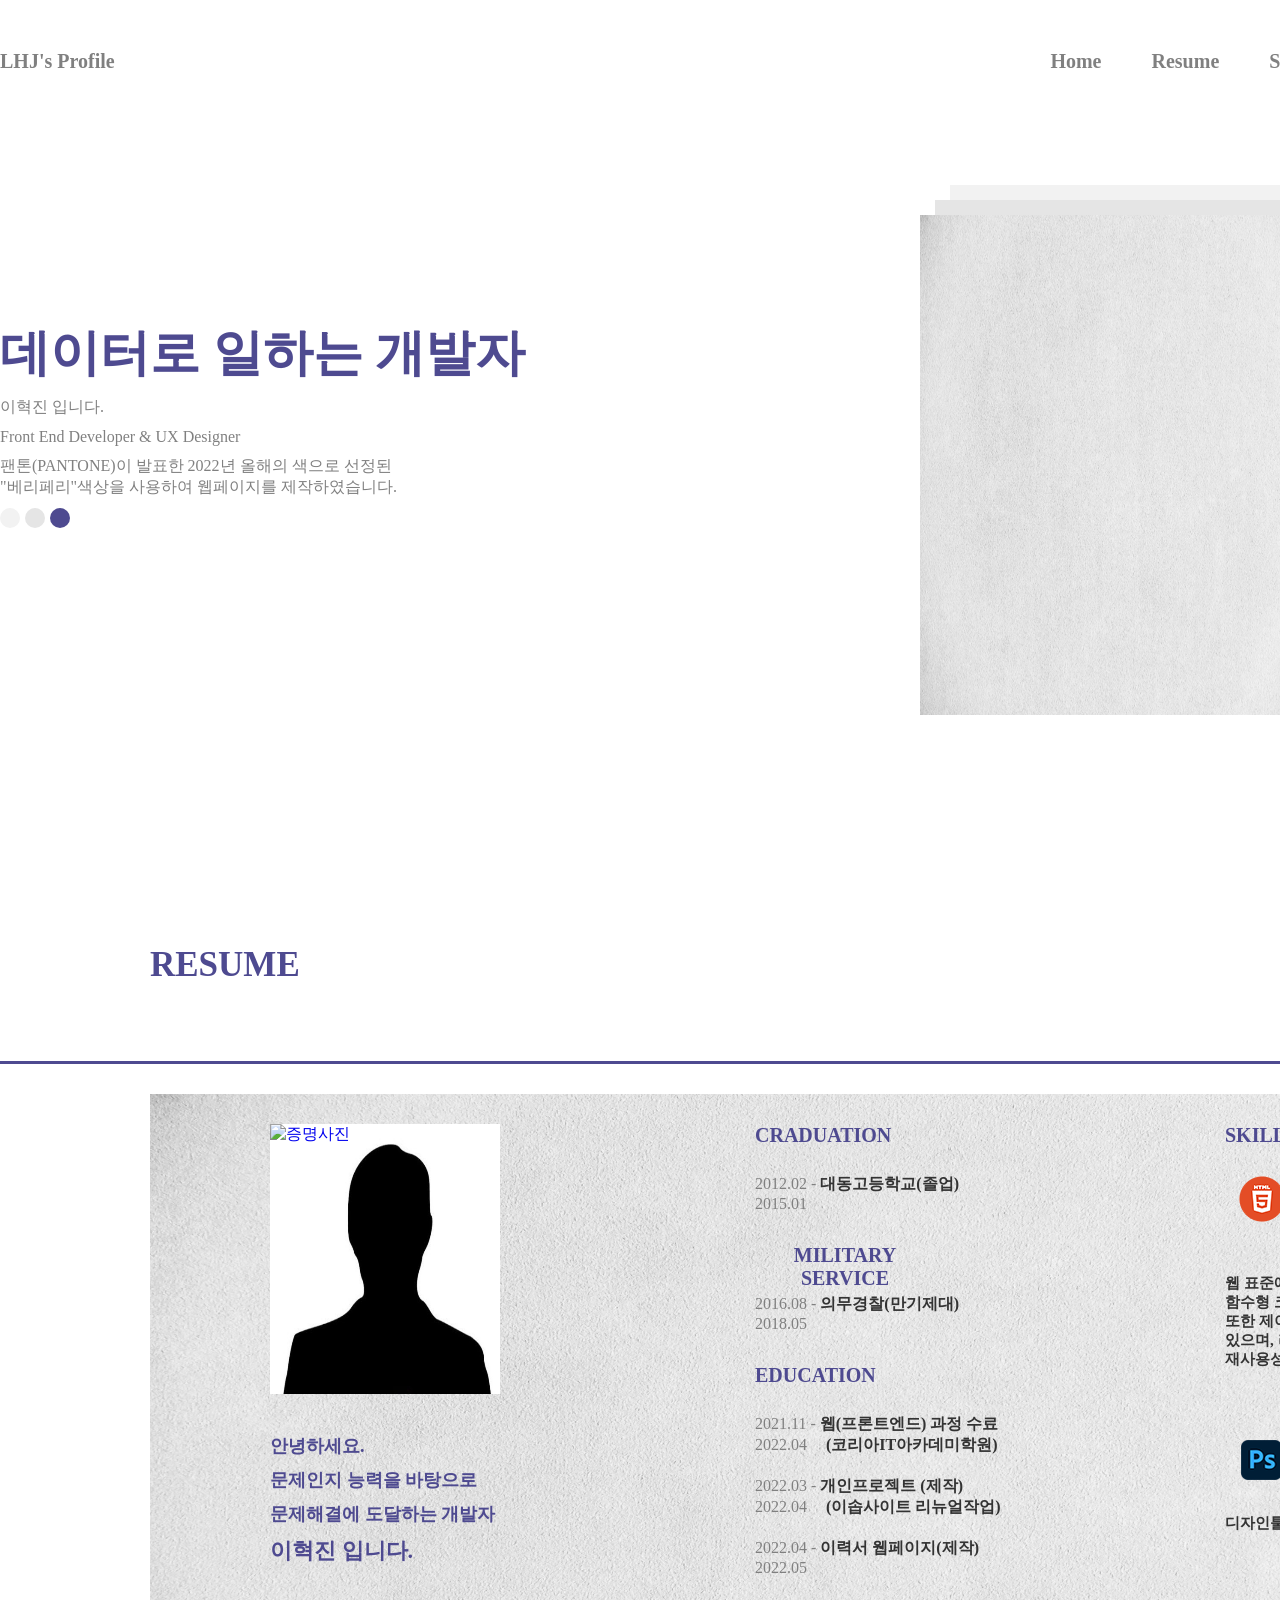
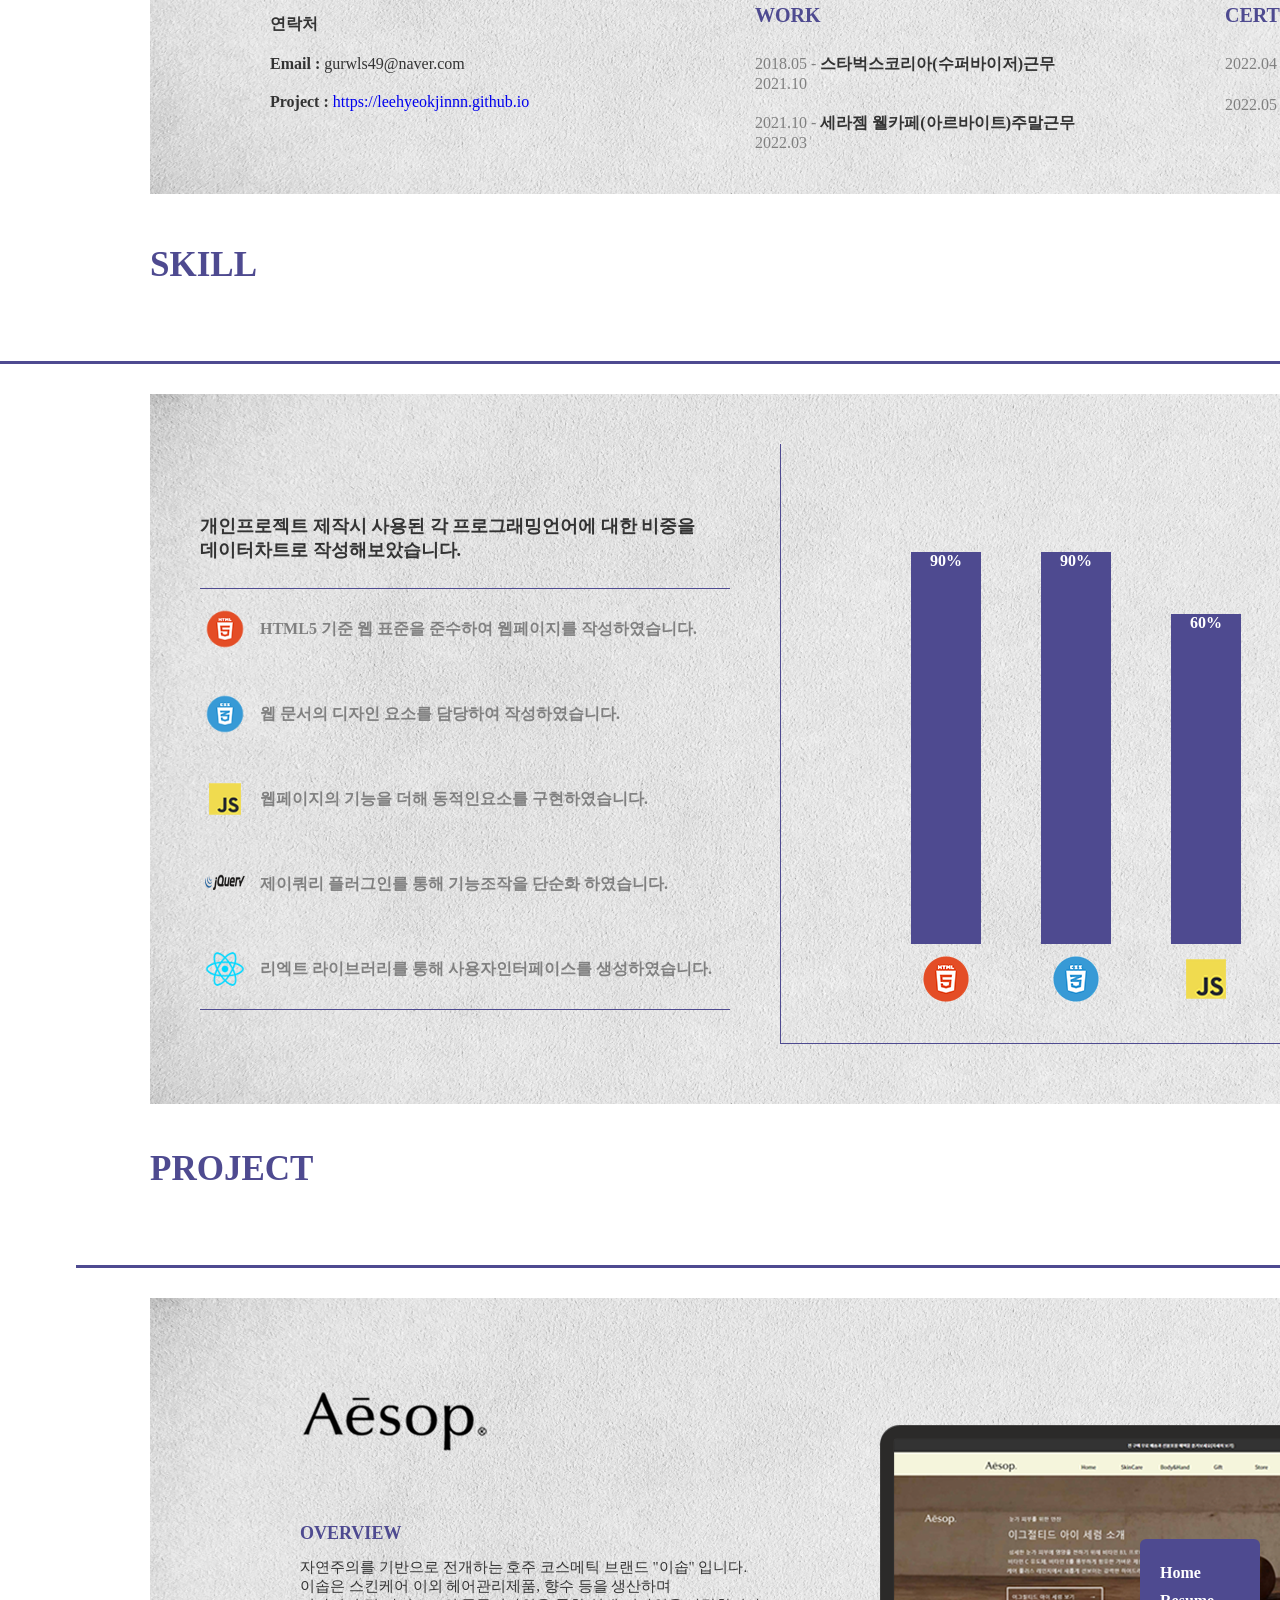
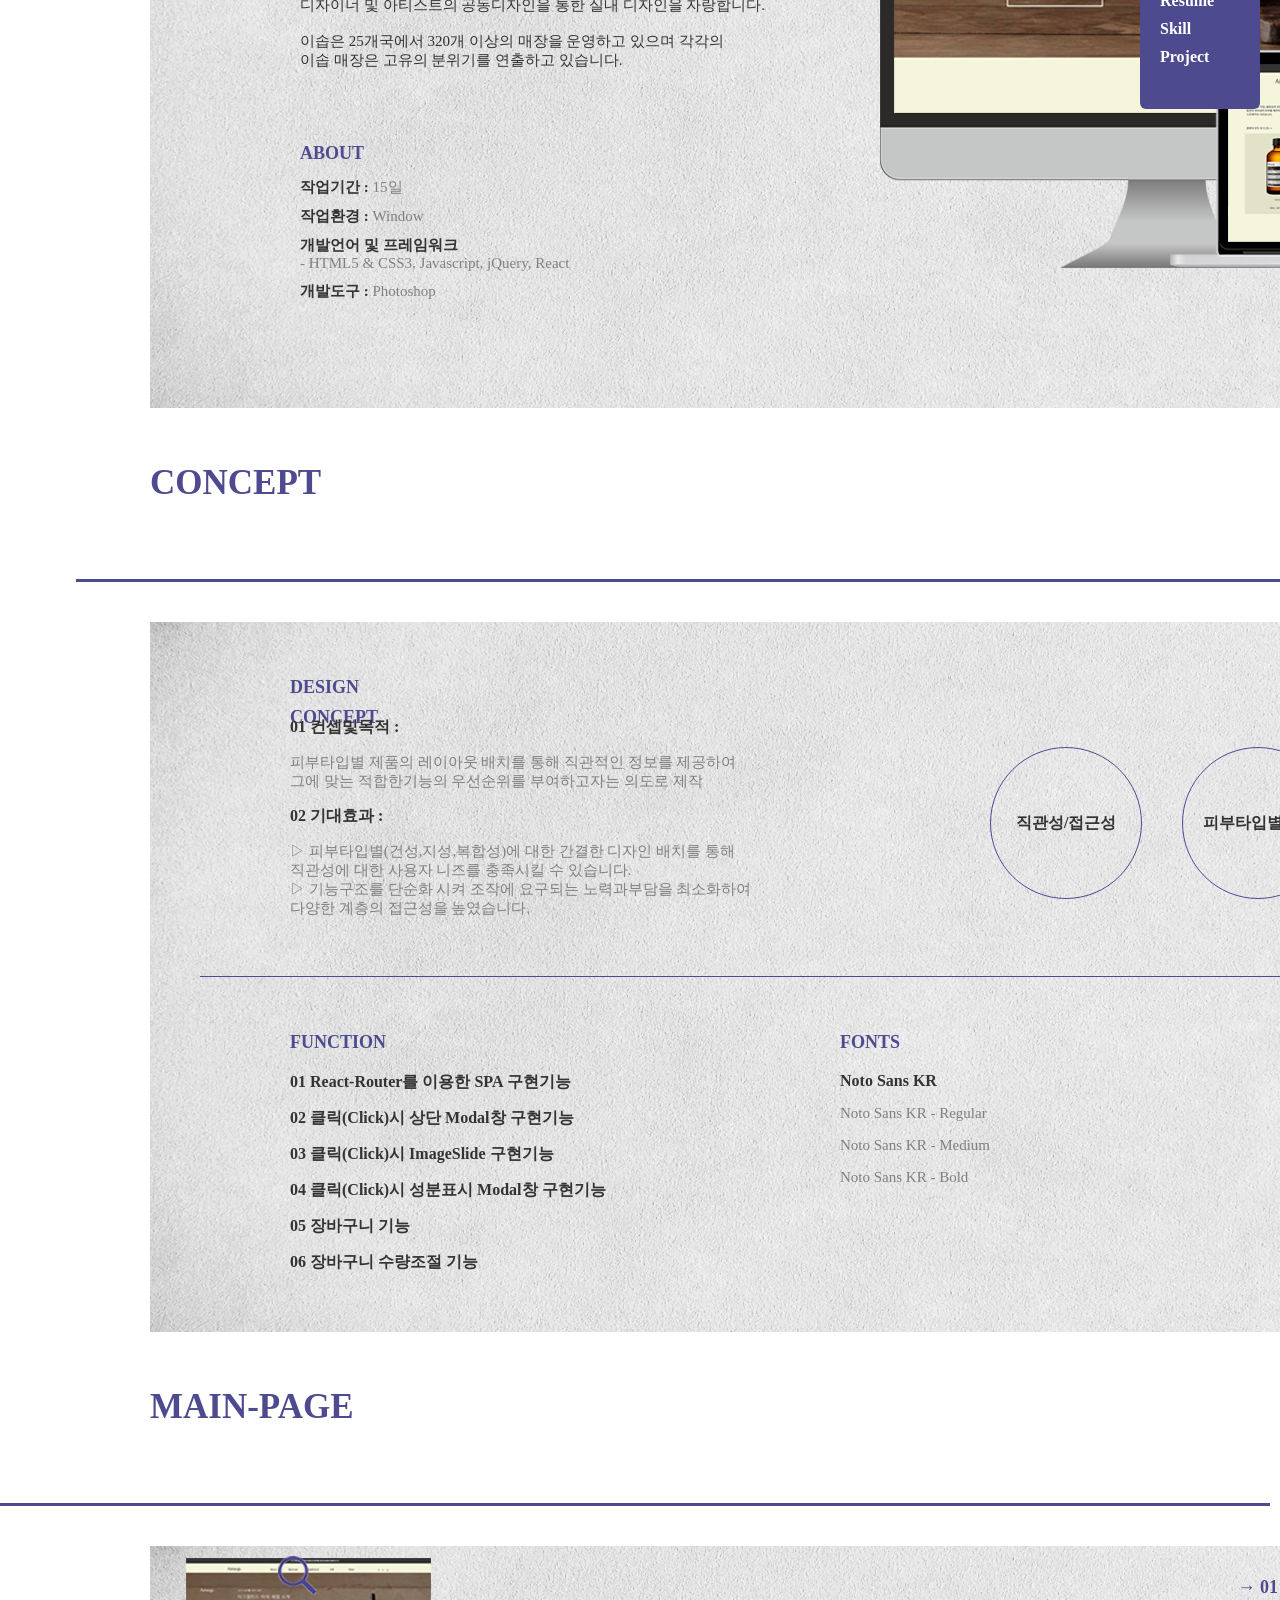
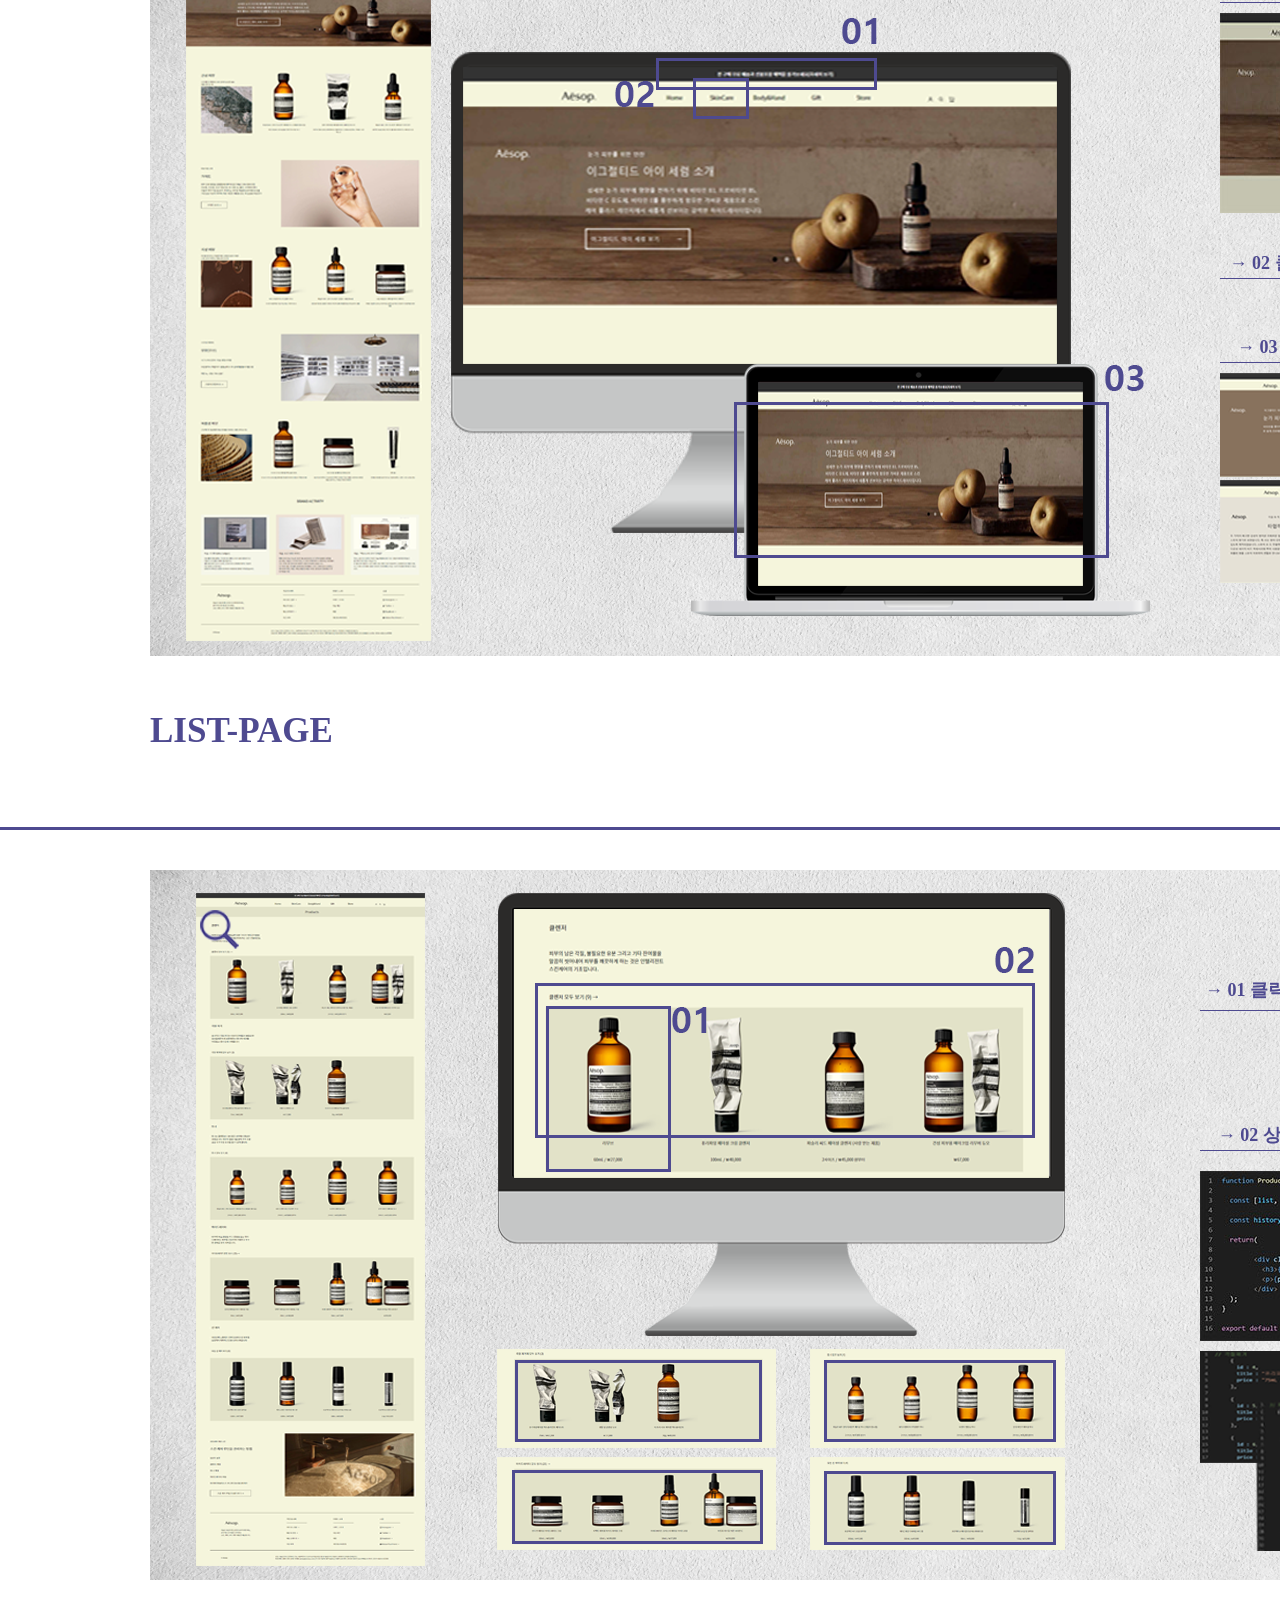
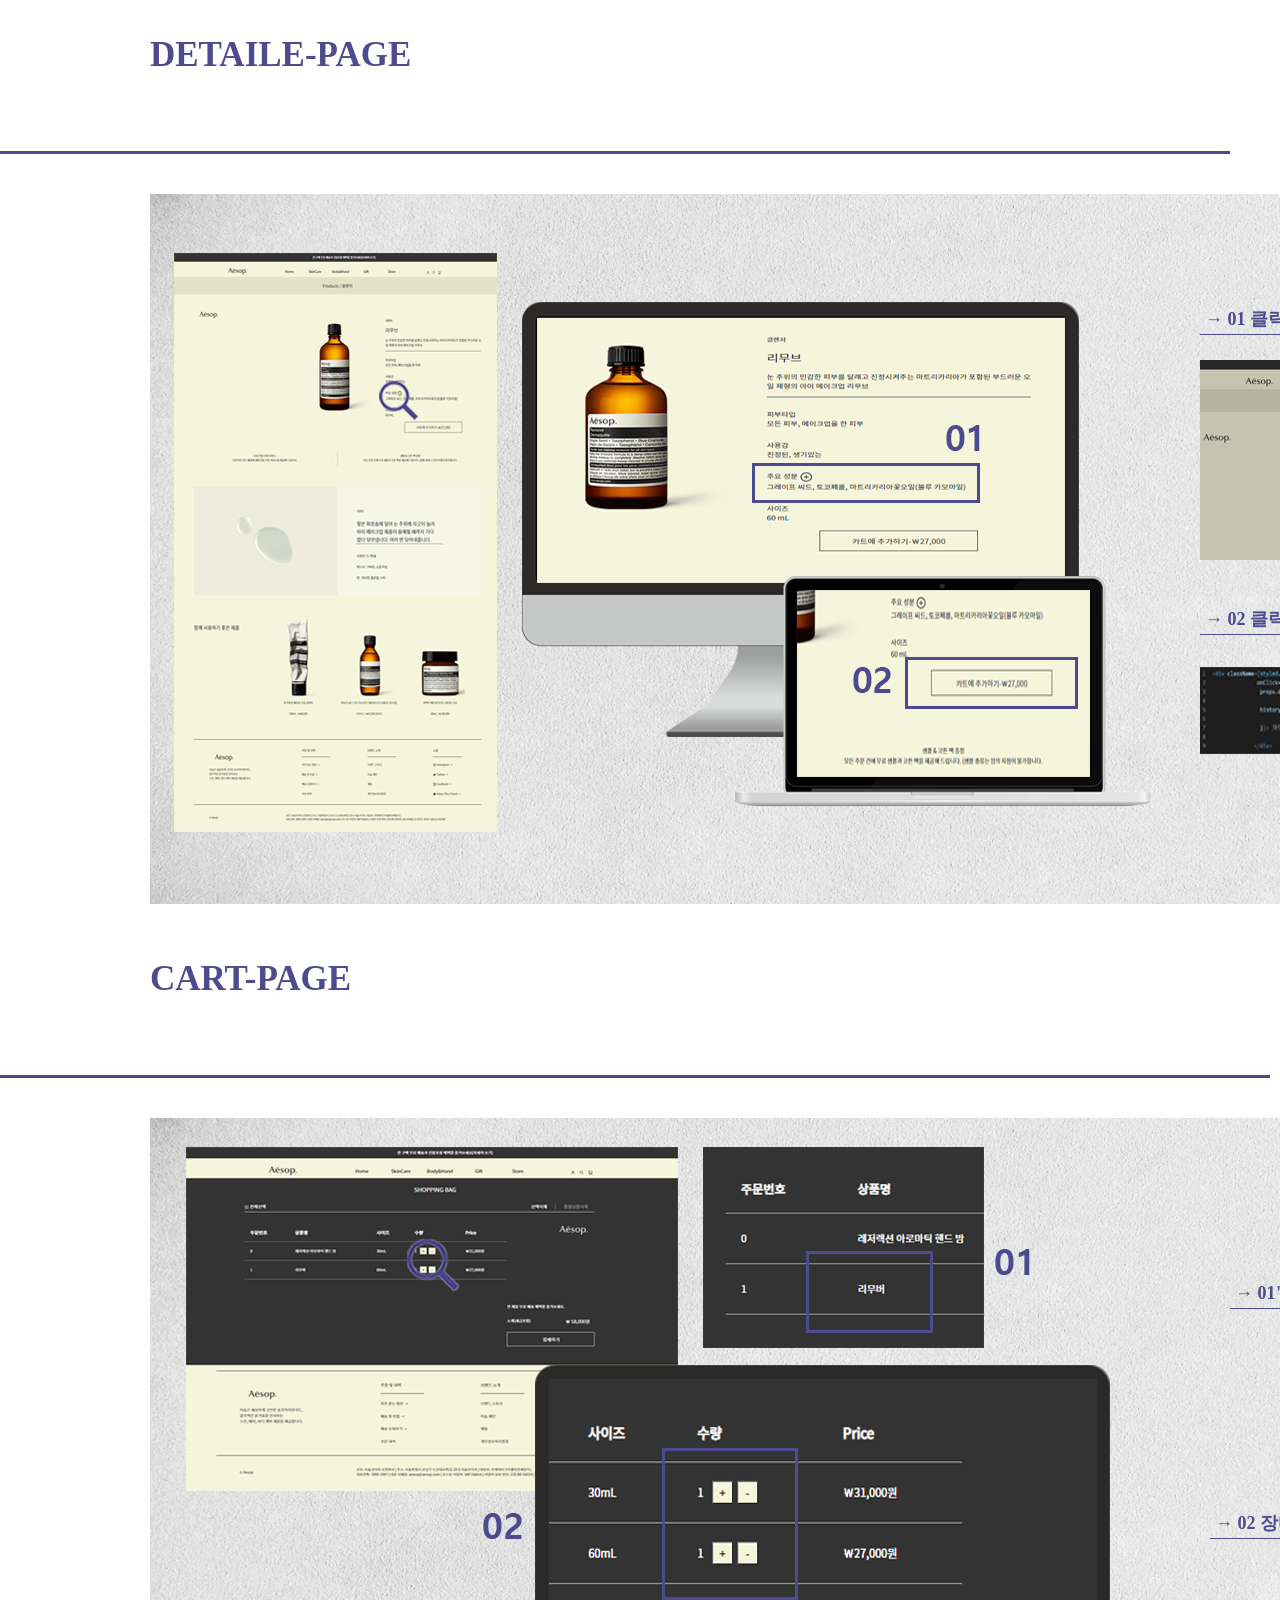
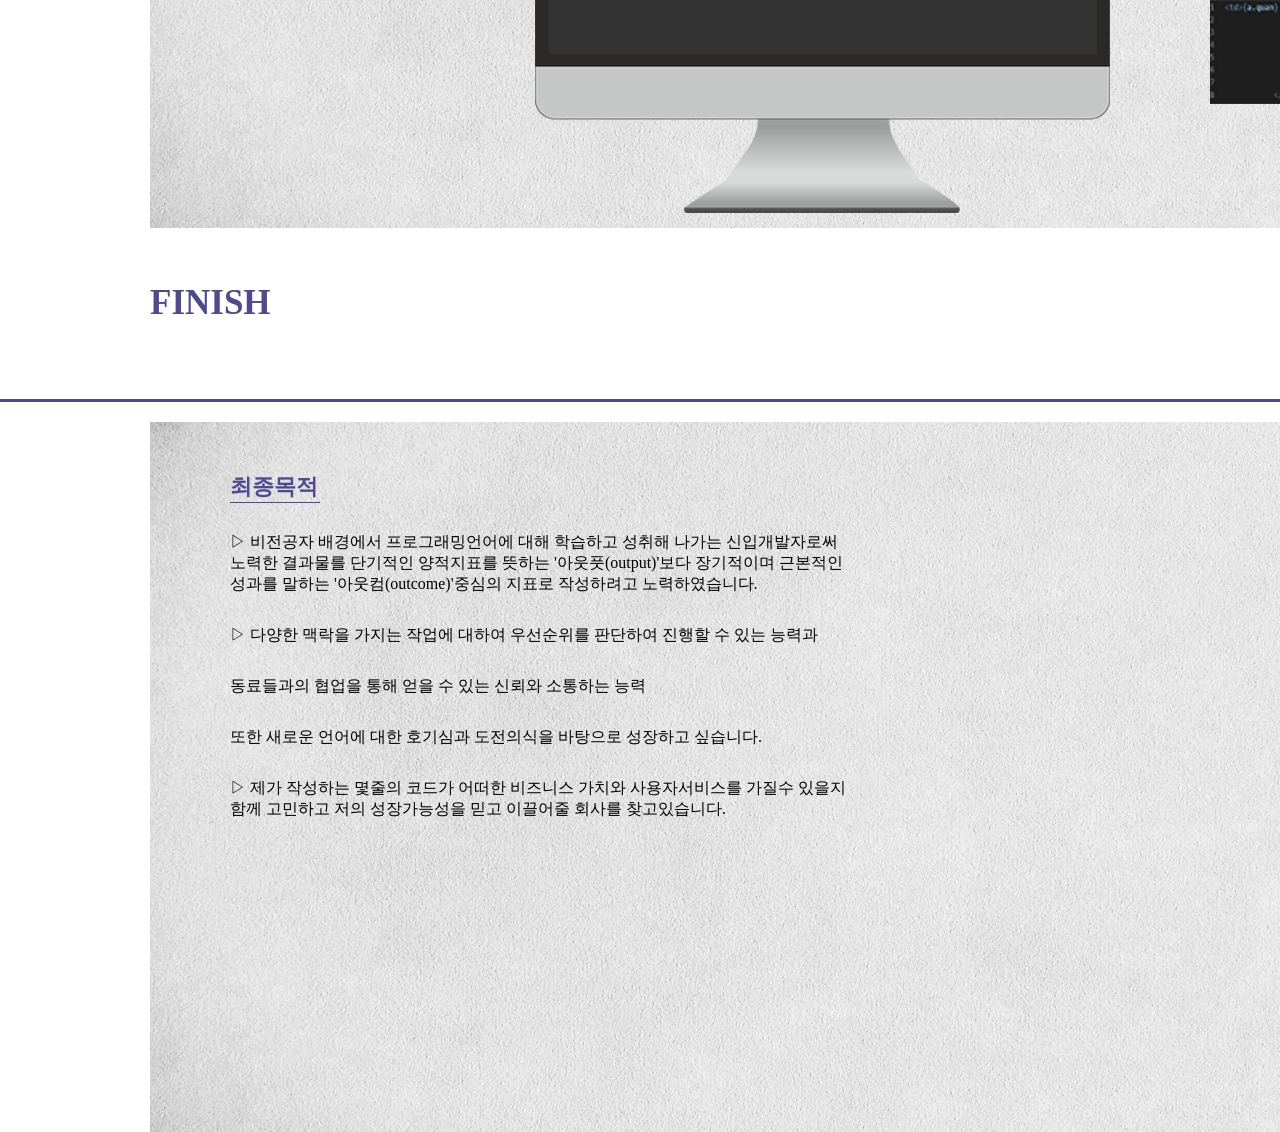
==== commit 85eaa5b2: "Add files via upload" ====
--- a/index.html
+++ b/index.html
@@ -20,7 +20,6 @@
                  <ul class="nav">
                      <li><a href="#">Home</a></li>
                      <li><a href="#">Resume</a></li>
-                     <li><a href="#">About me</a></li>
                      <li><a href="#">Skill</a></li>
                      <li><a href="#">Project</a></li>
                   </ul>
@@ -80,7 +79,7 @@
                         <ul>
                             <li>연락처</li>
                             <li>Email : <span class="email">gurwls49@naver.com</span></li>
-                            <li>Github : <span class="email">https://github.com/leehyeokjinnn/lhj.git</span></li>
+                            <li>Project : <span class="email"><a href="https://leehyeokjinnn.github.io">https://leehyeokjinnn.github.io</a></span></li>
                         </ul>
                     </div>
                 </div>
@@ -152,56 +151,7 @@
 
 
 
-    <!-- ==========About========== -->
-        <div id="about">
-
-            <div class="title">
-                <p>ABOUT ME</p>
-            </div>
-           
-            <div class="line"></div>
-
-
-            <div class="about_inner">
-              
-               <div class="me">
-                   <p>개발이라는 기술을 이용하여 비즈니스 밸류를 창출하기 위해 개발자 역시 비즈니스에 대한 이해도를 높이고 <br>
-                      그 안에서의 가치를 기술적으로 풀어내어 이러한 경험을 토대로 비즈니스성장에 기여하고 함께 성장하고싶습니다.<br>
-                    
-                     
-                   </p>
-               </div>
-
-            <div class="box_001">
-               <div class="ex01"><h3>태도/자세</h3></div>
-               <div class="me_inner01"><p class="bold">▷ 상대방에 대한 기본적인 예의를 갖추며 메타인지학습을 위한 질문하는자세가 필요하다고생각합니다.<br>
-                                                         또한 주어진 일에있어 책임지는 자세 또한 중요하다고 생각합니다.</p>
-                                                        <p> 개발언어학습을 위해 출석 한 결과 6개월 수강과정 평균출석률이 95%에 해당됩니다.<br></p>
-                                                        <p>신청한 수강커리큘럼을 끝까지마무리 하기위해 노력하였습니다.(출석률 첨부)</p></div>
-            </div>
-
-
-            <div class="box_002">
-                <div class="ex02"><h3>커뮤니케이션스킬</h3></div>
-                <div class="me_inner02"><p class="bold">▷ 비전공자로 컴퓨터에 관한 기초지식의 부족함에 대한 어려움을 느꼈습니다.<br>
-                                                          또한 확진자 증가로 인하여 협업을 통한 소통 할 계기를 갖지못하였습니다.
-                                                                                                                    </p>
-                                                       <p>기초지식을 학습하기위해 정보처리산업기사(실기결과발표대기)진행중에 있습니다(6월중순발표예정)<br></p>
-                                                            <p>또한 추후 웹디자이너와의 소통 및 협업을 대비해 웹디자인기능사를 취득하였습니다.(자격증 첨부) </p></div>  
-             </div>
-
-             <div class="box_003">
-                <div class="ex03"><h3>인지/해결능력</h3></div>
-                <div class="me_inner03">
-                    <p class="bold">▷ 개인프로젝트를 진행중에 데이터(이미지/텍스트)를 만들어 데이터바인딩을 구현하는과정에서<br>
-                        이미지 url에대한 요청할 서버가없어 문제발생 및 서버를 개발해 과정에 있어 어려움을 인지하였습니다. <br></p>
-                      <p>데이터가 들어갈 각 레이아웃을 미리 작성한뒤 이미지를 삽입시키고 텍스트는 데이터를받아와 작성하여<br></p>
-                           <p>문제를 해결하여 원하는 결과에 도달하기 위해 노력하였습니다.</p>
-                </div>
-             </div>
-
-            </div>
-        </div>
+    
 
       
 
@@ -222,33 +172,31 @@
 
                 <div class="skill_text">
                     <div class="text_main">
-                        <div class="textmain_box"><h3>개인프로젝트 제작에 사용된 각 프로그래밍언어에 대한 비중을<br>
-                            그래프를 통한 데이터차트로 작성해보았습니다.</h3></div>
+                        <div class="textmain_box"><h3>개인프로젝트 제작시 사용된 각 프로그래밍언어에 대한 비중을<br>
+                                                      데이터차트로 작성해보았습니다.</h3></div>
                     </div>
                     <div class="text_main01">
                         <div class="skicon html"></div>
-                         <div class="icon_text"> <p>HTML5 기준 웹 표준을 준수하여 전반적인 레이아웃<br>
-                                                 에 대한 웹페이지를 작성하였습니다.</p></div>
+                         <div class="icon_text"> <p>HTML5 기준 웹 표준을 준수하여 웹페이지를 작성하였습니다.</p></div>
                     </div>
                     <div class="text_main01">
                         <div class="skicon css"></div>
-                        <div class="icon_text"> <p> HTML로 작성된 콘텐츠에 레이아웃과 디자인요소를 정의하여<br>
-                                                     웹 문서의 디자인 요소를 담당하여 작성하였습니다.</p></div>
+                        <div class="icon_text"> <p>  웹 문서의 디자인 요소를 담당하여 작성하였습니다.</p></div>
                     </div>
                     <div class="text_main01">
                         <div class="skicon js"></div>
-                        <div class="icon_text"> <p>Javascript 문법을 통한  Modal창을 구현하여 주기적 갱신을<br>
-                                                   통해 사용자와 상호작용이 가능하도록 작성하였습니다.</p></div>
+                        <div class="icon_text"> <p>웹페이지의 기능을 더해 동적인요소를 구현하였습니다.
+                                                    </p></div>
                     </div>
                     <div class="text_main01">
                         <div class="skicon query"></div>
-                        <div class="icon_text"> <p>jQuery를 통해 Click시 ImageSlide 기능을 구현하여<br>
-                                                   조작을 단순화 하도록 작성하였습니다.</p></div>
+                        <div class="icon_text"> <p>제이쿼리 플러그인를 통해 기능조작을 단순화 하였습니다.
+                                                   </p></div>
                     </div>
                     <div class="text_main01">
                         <div class="skicon react"></div>
-                        <div class="icon_text"> <p>컴포넌트를 통해 재사용성을 높이고 Router를 사용하여 사용자<br>
-                                                   가 요청한 URL에 맞는 페이지를 보여주도록 작성하였습니다.</p></div>
+                        <div class="icon_text"> <p> 리엑트 라이브러리를 통해 사용자인터페이스를 생성하였습니다.
+                                                    </p></div>
                     </div>
                     <div class="text_sub">
                       
@@ -314,10 +262,10 @@
                    <div class="logoimg"><img src="images/이솝로고.png" alt=""></div>
                    <div class="logotext">
                        <div class="logobox"><h3>OVERVIEW</h3></div>
-                       <p>자연주의를 기반으로 전개하는 호주 코스메틱 브랜드 '이솝'입니다.<br>
-                          이솝은 스킨케어 이외에도 헤어관리제품, 비누, 향수 등을 생산하며<br>
-                          각각의 이솝 매장은 다양한 건축가, 인테리어 디자이너, 아티스트가<br> 
-                          공동으로 디자인하여 독특한 실내 디자인을 자랑합니다.<br><br> 
+                       <p>자연주의를 기반으로 전개하는 호주 코스메틱 브랜드 "이솝" 입니다.<br>
+                          이솝은 스킨케어 이외 헤어관리제품, 향수 등을 생산하며<br>
+                          디자이너 및 아티스트의 공동디자인을 통한 실내 디자인을 자랑합니다.<br> 
+                          <br> 
                           이솝은 25개국에서 320개 이상의 매장을 운영하고 있으며 각각의<br> 
                           이솝 매장은 고유의 분위기를 연출하고 있습니다.
                       </p>
@@ -360,21 +308,20 @@
                    <div class="design">
                        <div class="debox"><h3>DESIGN CONCEPT</h3></div>
                        <h3>01 컨셉및목적 :</h3>  
-                       <p>피부타입별 제품에 대한 레이아웃 배치를 통해 빠른정보를 제공하여 편리성과<br>
-                          가독성을 높임으로써 필요로 하는 정보에 대한 시간단축 및 브랜드에 대한<br>
-                          이해도를 높이고자하는 의도로 제작</p>
+                       <p>피부타입별 제품의 레이아웃 배치를 통해 직관적인 정보를 제공하여<br>
+                          그에 맞는 적합한기능의 우선순위를 부여하고자는 의도로 제작</p>
 
                         <h3>02  기대효과 :</h3>  
-                        <p>▷ 피부타입별(건성,지성,복합성)에 대한 직관적이고 간결한 디자인 배치를 통해<br>
-                           직관성 및 유효성에 대한 사용자 니즈를 충족시킬 수 있습니다.<br>
-                           ▷ 누구나 쉽게 이용할 수 있도록 조작방법을 단순화 시킴으로써<br>
-                              다양한 계층의 접근성을 높여 보다 높은 판매량을 기대할 수 있습니다.
+                        <p>▷ 피부타입별(건성,지성,복합성)에 대한 간결한 디자인 배치를 통해<br>
+                           직관성에 대한 사용자 니즈를 충족시킬 수 있습니다.<br>
+                           ▷ 기능구조를 단순화 시켜 조작에 요구되는 노력과부담을 최소화하여<br>
+                              다양한 계층의 접근성을 높였습니다.
                         </p>
 
                      
                    </div>
                    <div class="design02">
-                       <div class="decir cir01"><h3>직관성/유효성</h3></div>
+                       <div class="decir cir01"><h3>직관성/접근성</h3></div>
                        <div class="decir cir02"><h3>피부타입별 배치</h3></div>
                        <div class="decir cir03"><h3>장바구니기능</h3></div>
                    </div>
@@ -537,12 +484,12 @@
             <div class="project_inner">
                <div class="fbox01">
                    <div><h3>최종목적</h3></div>
-                   <p>▷ 비전공자의 신분으로 시작하여 다양한 프로그래밍에 대한 지식과언어를 학습하고 성취해 나가는 신입개발자로써<br>
-                    6개월의 과정에 대한 결과물을  단기적인 양적지표를 뜻하는 '아웃풋(output)'보다는 장기적이고 근본적인<br>
-                    성과를 말하는 '아웃컴(outcome)'중심의 지표로 작성하려고 노력하였습니다.<br>  </p>
+                   <p>▷ 비전공자 배경에서 프로그래밍언어에 대해 학습하고 성취해 나가는 신입개발자로써<br>
+                         노력한 결과물를  단기적인 양적지표를 뜻하는 '아웃풋(output)'보다 장기적이며 근본적인<br>
+                         성과를 말하는 '아웃컴(outcome)'중심의 지표로 작성하려고 노력하였습니다.<br>  </p>
  
-                    <p>▷ 앞으로 주어지는 다양한 맥락을 가지는 작업에 대하여<br>
-                    각 작업에 대한 임펙트와 우선순위를 판단하여 진행할 수 있는 능력과</p>
+                    <p>▷ 다양한 맥락을 가지는 작업에 대하여
+                         우선순위를 판단하여 진행할 수 있는 능력과</p>
 
                     <p> 동료들과의 협업을 통해 얻을 수 있는 신뢰와 소통하는 능력</p>
 
@@ -584,7 +531,6 @@
         <ul class="nav">
             <li><a href="#">Home</a></li>
             <li><a href="#">Resume</a></li>
-            <li><a href="#">About me</a></li>
             <li><a href="#">Skill</a></li>
             <li><a href="#">Project</a></li>
         </ul>
--- a/css/main.css
+++ b/css/main.css
@@ -28,7 +28,7 @@
             width: 180px; height: 80px;  color: #808080; 
             font-size: 20px;} 
 
-#main .nav{ float: right; margin: 50px 0 0 0;}
+#main .nav{ float: right; margin: 50px 30px 0 0;}
 #main .nav li{ float: left; margin-right: 50px;}     
 #main .nav a{font-size: 20px; font-weight: 600; color:#808080;} 
 #main .nav li.on a{color:#a9a9a9;}
@@ -49,7 +49,7 @@
            
 #main .img .box01{position: absolute; left: 20px;top: 95px;z-index: 30;
             width: 400px;height: 500px;background-color: #d3d3d3;
-            background: url("/images/white-texture_1203-766.jpg") 100% 100% / 100% 100%  no-repeat;}
+            background: url("../images/white-texture_1203-766.jpg") 100% 100% / 100% 100%  no-repeat;}
 #main .img .box02{position: absolute; left: 35px;top: 80px; z-index: 20;
               width: 400px;height: 500px;background-color: #e5e5e5;
              }
@@ -68,12 +68,12 @@
               width: 1320px;height: 30px; border-bottom: 3px solid #4e4a90;}
 
 #resume .resume_inner{float: left;margin-left: 150px;margin-top: 30px; width: 1500px;height: 700px;
-                       background: url("/images/white-texture_1203-766.jpg") 100% 100% / 100% 100%  no-repeat; }
+                       background: url("../images/white-texture_1203-766.jpg") 100% 100% / 100% 100%  no-repeat; }
 
 #resume .resume_inner .intro{float: left; margin-left: -0px; width: 500px;height: 700px;}
 #resume .resume_inner .intro .img{margin-top: 30px; margin-left: 120px;
                                  width: 230px;height: 270px;
-                                 background: url("/images/증명.jpg") 100% 100% / 100% 100%  no-repeat;}
+                                 background: url("../images/증명.jpg") 100% 100% / 100% 100%  no-repeat;}
 
  #resume .resume_inner .intro .intro_name{margin-top: 30px; margin-left: 120px;
                                           width: 300px;height: 150px;}
@@ -164,73 +164,6 @@
 
 
 
-/* ==========about========== */
-#about{width: 100%;height: 100vh; background-color: #fff;}
-
-#about .title{float: left; width: 230px; height: 71px;  margin-left: 150px; margin-top: 20px;}
-#about .title p{ font-size: 35px; padding-top: 25px;font-weight: 600;color:#4e4a90 ;}
-#about .line{float: left;margin-top: 40px;
-              width: 1270px;height: 30px; border-bottom: 3px solid #4e4a90;}
-
-#about .about_inner{float: left;margin-left: 150px;margin-top: 30px; width: 1500px;height: 710px;
-      background: url("/images/white-texture_1203-766.jpg") 100% 100% / 100% 100%  no-repeat;}
-#about .about_inner .me{float: left;margin-top: 55px;margin-left: 320px; width: 1500px;height: 70px;}
-#about .about_inner .me>p{font-size: 20px; color: #333;font-weight: bold;}
-
-
-
-
-#about .about_inner .box_001{margin-top: 120px; width: 1500px;height: 150px; }
-#about .about_inner .ex01{margin-top: 30px;margin-left: 120px; float: left; width: 130px;height: 120px;line-height: 120px; ; 
-                         border: 3px solid #4e4a90;
-                          border-radius:100%;
-                        
-                          }
-#about .about_inner .ex01>h3{font-size: 15px;color: #4e4a90;padding-left:33px;font-weight: bold;}
-#about .about_inner .me_inner01{float: left; width: 1000px;height: 130px;
-                              margin-left: 50px;
-                              margin-top: 20px;
-                              border-bottom: 1px solid #4e4a90;}
-                              
- #about .about_inner .me_inner01>.bold{padding-left: 15px;padding-top: 5px; font-size: 18px; color: #333;font-weight: bold;}                         
-#about .about_inner .me_inner01>p{padding-left: 15px; margin-top: 10px; font-size: 16px;color: #808080;font-weight: bold;}                      
-                                                           
-                             
-
-
-#about .about_inner .box_002{margin-top: 20px; width: 1500px;height: 150px;}
-#about .about_inner .ex02{margin-top: 50px;margin-left: 120px;float: left; width: 130px;height: 120px;line-height: 120px;  
-                          border: 3px solid #4e4a90;
-      
-                            border-radius: 100%;
-                          
-                             }
-#about .about_inner .ex02>h3{font-size: 15px;color: #4e4a90;padding-left: 7px;font-weight: bold;}
- #about .about_inner .me_inner02{float: left; width: 1000px;height: 130px;
-                                 margin-left: 50px;
-                                 margin-top: 40px;
-                                 border-bottom: 1px solid #4e4a90;}
-                              
- #about .about_inner .me_inner02>.bold{padding-left: 15px;padding-top: 5px; font-size: 18px; color: #333;font-weight: bold;}                         
- #about .about_inner .me_inner02>p{padding-left: 15px; margin-top: 10px; font-size: 16px;color: #808080;font-weight: bold;}                      
-                              
-
-
-
-
-#about .about_inner .box_003{margin-top: 40px; width: 1500px;height: 150px; }
-#about .about_inner .ex03{margin-top: 50px;margin-left: 120px;float: left; width: 130px;height: 120px;line-height: 120px;    
-                         
-                          border-radius: 100%;
-                          border: 3px solid #4e4a90;
-                        }
-#about .about_inner .ex03>h3{font-size: 15px;color: #4e4a90;padding-left:17px;font-weight: bold;}
-#about .about_inner .me_inner03{float: left; width: 1000px;height: 130px;
-                                margin-left: 50px; 
-                                margin-top: 40px;     
-                                border-bottom: 1px solid #4e4a90;}
-#about .about_inner .me_inner03>.bold{padding-left: 15px;padding-top: 5px; font-size: 18px; color: #333;font-weight: bold;}                         
-#about .about_inner .me_inner03>p{padding-left: 15px; margin-top: 10px; font-size: 16px;color: #808080;font-weight: bold;}                      
                                                              
                                
                                                                                                                   
@@ -247,7 +180,7 @@
 
 
 #skill .in_skill{float: left;margin-left: 150px;margin-top: 30px; width: 1500px;height: 710px;
-      background: url("/images/white-texture_1203-766.jpg") 100% 100% / 100% 100%  no-repeat;}
+      background: url("../images/white-texture_1203-766.jpg") 100% 100% / 100% 100%  no-repeat;}
 #skill .in_skill .skill_text{margin-left: 50px; float: left; width: 480px;height: 710px;}
 #skill .in_skill .skill_text>.text_main{width: 530px;height: 70px; margin-top: 120px;}
 #skill .in_skill .skill_text>.text_main>.textmain_box{width: 530px;height: 75px;
@@ -258,13 +191,13 @@
 #skill .in_skill .skill_text>.text_main01>.skicon{float: left; width: 40px;height: 40px;
                                                   margin-top: 20px; margin-left: 5px;}
 #skill .in_skill .skill_text>.text_main01>.icon_text{float: left;width: 470px;height: 80px;margin-left: 5px;}  
-#skill .in_skill .skill_text>.text_main01>.icon_text>p{padding-left: 10px; padding-top: 20px;
+#skill .in_skill .skill_text>.text_main01>.icon_text>p{padding-left: 10px; padding-top: 30px;
                                                       font-size: 16px;color:#808080 ;font-weight: bold;}                                             
-#skill .in_skill .skill_text>.text_main01>.html{background: url("/images/html.png") 100% 100% / 100% 100%  no-repeat;}    
-#skill .in_skill .skill_text>.text_main01>.css{background: url("/images/css.png") 100% 100% / 100% 100%  no-repeat;}
-#skill .in_skill .skill_text>.text_main01>.js{background: url("/images/js.png") 100% 100% / 100% 100%  no-repeat;}
-#skill .in_skill .skill_text>.text_main01>.query{background: url("/images/query.png") 100% 100% / 100% 100%  no-repeat;}
-#skill .in_skill .skill_text>.text_main01>.react{background: url("/images/react.png") 100% 100% / 100% 100%  no-repeat;}                                           
+#skill .in_skill .skill_text>.text_main01>.html{background: url("../images/html.png") 100% 100% / 100% 100%  no-repeat;}    
+#skill .in_skill .skill_text>.text_main01>.css{background: url("../images/css.png") 100% 100% / 100% 100%  no-repeat;}
+#skill .in_skill .skill_text>.text_main01>.js{background: url("../images/js.png") 100% 100% / 100% 100%  no-repeat;}
+#skill .in_skill .skill_text>.text_main01>.query{background: url("../images/query.png") 100% 100% / 100% 100%  no-repeat;}
+#skill .in_skill .skill_text>.text_main01>.react{background: url("../images/react.png") 100% 100% / 100% 100%  no-repeat;}                                           
 #skill .in_skill .skill_text>.text_sub{width: 530px;height: 130px;
                                        box-sizing: border-box;
                                        border-top: 1px solid #4e4a90;}
@@ -304,10 +237,10 @@
              width: 1300px; height: 30px;border-bottom: 3px solid #4e4a90;}
 
 #project .project_inner{float: left;margin-left: 150px;margin-top: 30px; width: 1500px;height: 710px;
-      background: url("/images/white-texture_1203-766.jpg") 100% 100% / 100% 100%  no-repeat;}
+      background: url("../images/white-texture_1203-766.jpg") 100% 100% / 100% 100%  no-repeat;}
 #project .project_inner>.pro_text{float: left; width: 650px;height: 710px;}
 #project .project_inner>.pro_text>.logoimg{margin-left: 50px; width: 500px;height: 200px;}
-#project .project_inner>.pro_text>.logotext{margin-left: 150px; margin-top: 30px; width: 500px;height: 200px;}
+#project .project_inner>.pro_text>.logotext{margin-left: 150px; margin-top: 20px; width: 500px;height: 200px;}
 #project .project_inner>.pro_text>.logotext>.logobox{width: 110px;height: 30px;line-height: 30px;
                                                      }
 #project .project_inner>.pro_text>.logotext>.logobox>h3{ font-size: 18px;color: #4e4a90;font-weight: bold;}
@@ -336,7 +269,7 @@
 
 #project01 .project_inner{float: left;margin-left: 150px;margin-top: 40px;
                           width: 1500px;height: 710px;
-                          background: url("/images/white-texture_1203-766.jpg") 100% 100% / 100% 100%  no-repeat;}
+                          background: url("../images/white-texture_1203-766.jpg") 100% 100% / 100% 100%  no-repeat;}
 
 #project01 .project_inner .process{margin-left: 50px; width: 1400px;height: 355px; box-sizing: border-box; border-bottom:1px solid #4e4a90 ;}
 #project01 .project_inner .process>.design{float: left; width: 650px;height: 305px;
@@ -423,9 +356,9 @@
              width: 1270px; height: 30px;border-bottom: 3px solid #4e4a90;}
 
 #project02 .project_inner{float: left;margin-left: 150px;margin-top: 40px; width: 1500px;height: 710px; 
-      background: url("/images/white-texture_1203-766.jpg") 100% 100% / 100% 100%  no-repeat;}
+      background: url("../images/white-texture_1203-766.jpg") 100% 100% / 100% 100%  no-repeat;}
 #project02 .project_inner>.mainimg{float: left;width: 1000px;height: 710px;
-      background: url("/images/mainimg07.png") 100% 100% / 100% 100%  no-repeat;
+      background: url("../images/mainimg07.png") 100% 100% / 100% 100%  no-repeat;
                             }
 
 
@@ -468,10 +401,10 @@
              width: 1300px; height: 30px;border-bottom: 3px solid #4e4a90;}
 
 #project03 .project_inner{float: left;margin-left: 150px;margin-top: 40px; width: 1500px;height: 710px;
-      background: url("/images/white-texture_1203-766.jpg") 100% 100% / 100% 100%  no-repeat;}
+      background: url("../images/white-texture_1203-766.jpg") 100% 100% / 100% 100%  no-repeat;}
 #project03 .project_inner>.listimg{float: left;width: 1000px;height: 710px;
                                   
-                                    background: url("/images/listimg07.png") 100% 100% / 100% 100%  no-repeat;}
+                                    background: url("../images/listimg07.png") 100% 100% / 100% 100%  no-repeat;}
 #project03 .project_inner>.listtext{float: left;width: 500px;height: 710px; 
                                     }
 #project03 .project_inner>.listtext>.textbox{margin-left:50px;margin-top: 90px; width: 450px;height: 100px;}
@@ -506,9 +439,9 @@
              width: 1230px; height: 30px;border-bottom: 3px solid #4e4a90;}
 
 #project04 .project_inner{float: left;margin-left: 150px;margin-top: 40px; width: 1500px;height: 710px;
-      background: url("/images/white-texture_1203-766.jpg") 100% 100% / 100% 100%  no-repeat;}
+      background: url("../images/white-texture_1203-766.jpg") 100% 100% / 100% 100%  no-repeat;}
 #project04 .project_inner>.detailimg{float: left;width: 1000px;height: 710px;
-                                     background: url("/images/detailimg07.png") 100% 100% / 100% 100%  no-repeat;}
+                                     background: url("../images/detailimg07.png") 100% 100% / 100% 100%  no-repeat;}
 #project04 .project_inner>.detailtext{float: left;width: 500px;height: 710px;
                                           box-sizing: border-box;}
 #project04 .project_inner>.detailtext>.textbox{margin-left:50px;margin-top: 100px; width: 450px;height: 300px;}
@@ -540,9 +473,9 @@
              width: 1270px; height: 30px;border-bottom: 3px solid #4e4a90;}
 
 #project05 .project_inner{float: left;margin-left: 150px;margin-top: 40px; width: 1500px;height: 710px;
-      background: url("/images/white-texture_1203-766.jpg") 100% 100% / 100% 100%  no-repeat;}
+      background: url("../images/white-texture_1203-766.jpg") 100% 100% / 100% 100%  no-repeat;}
 #project05 .project_inner>.cartimg{float: left;width: 1000px;height: 710px;
-      background: url("/images/cartimg07.png") 100% 100% / 100% 100%  no-repeat;}
+      background: url("../images/cartimg07.png") 100% 100% / 100% 100%  no-repeat;}
 
 #project05 .project_inner>.carttext{float: left;width: 500px;height: 710px; 
             box-sizing: border-box;}
@@ -573,7 +506,7 @@
                  width: 1350px; height: 30px;border-bottom: 3px solid #4e4a90;}
 
 #project06 .project_inner{float: left;margin-left: 150px;margin-top: 20px; width: 1500px;height: 710px; 
-                           background: url("/images/white-texture_1203-766.jpg") 100% 100% / 100% 100%  no-repeat;}
+                           background: url("../images/white-texture_1203-766.jpg") 100% 100% / 100% 100%  no-repeat;}
 #project06 .project_inner>.fbox01{float: left; width: 1000px;height:710px ; margin-left: 50px;}
 #project06 .project_inner>.fbox01>div{width: 90px;height: 30px;
                                       margin-left: 30px; padding-top: 50px;}
@@ -599,7 +532,7 @@
 
 
 #q_mn{position: absolute; right:20px; top: 300px; z-index: 9999;
-      width:120px; height:200px; border-radius: 6px;
+      width:120px; height:170px; border-radius: 6px;
     
       
       background-color: #4e4a90;}
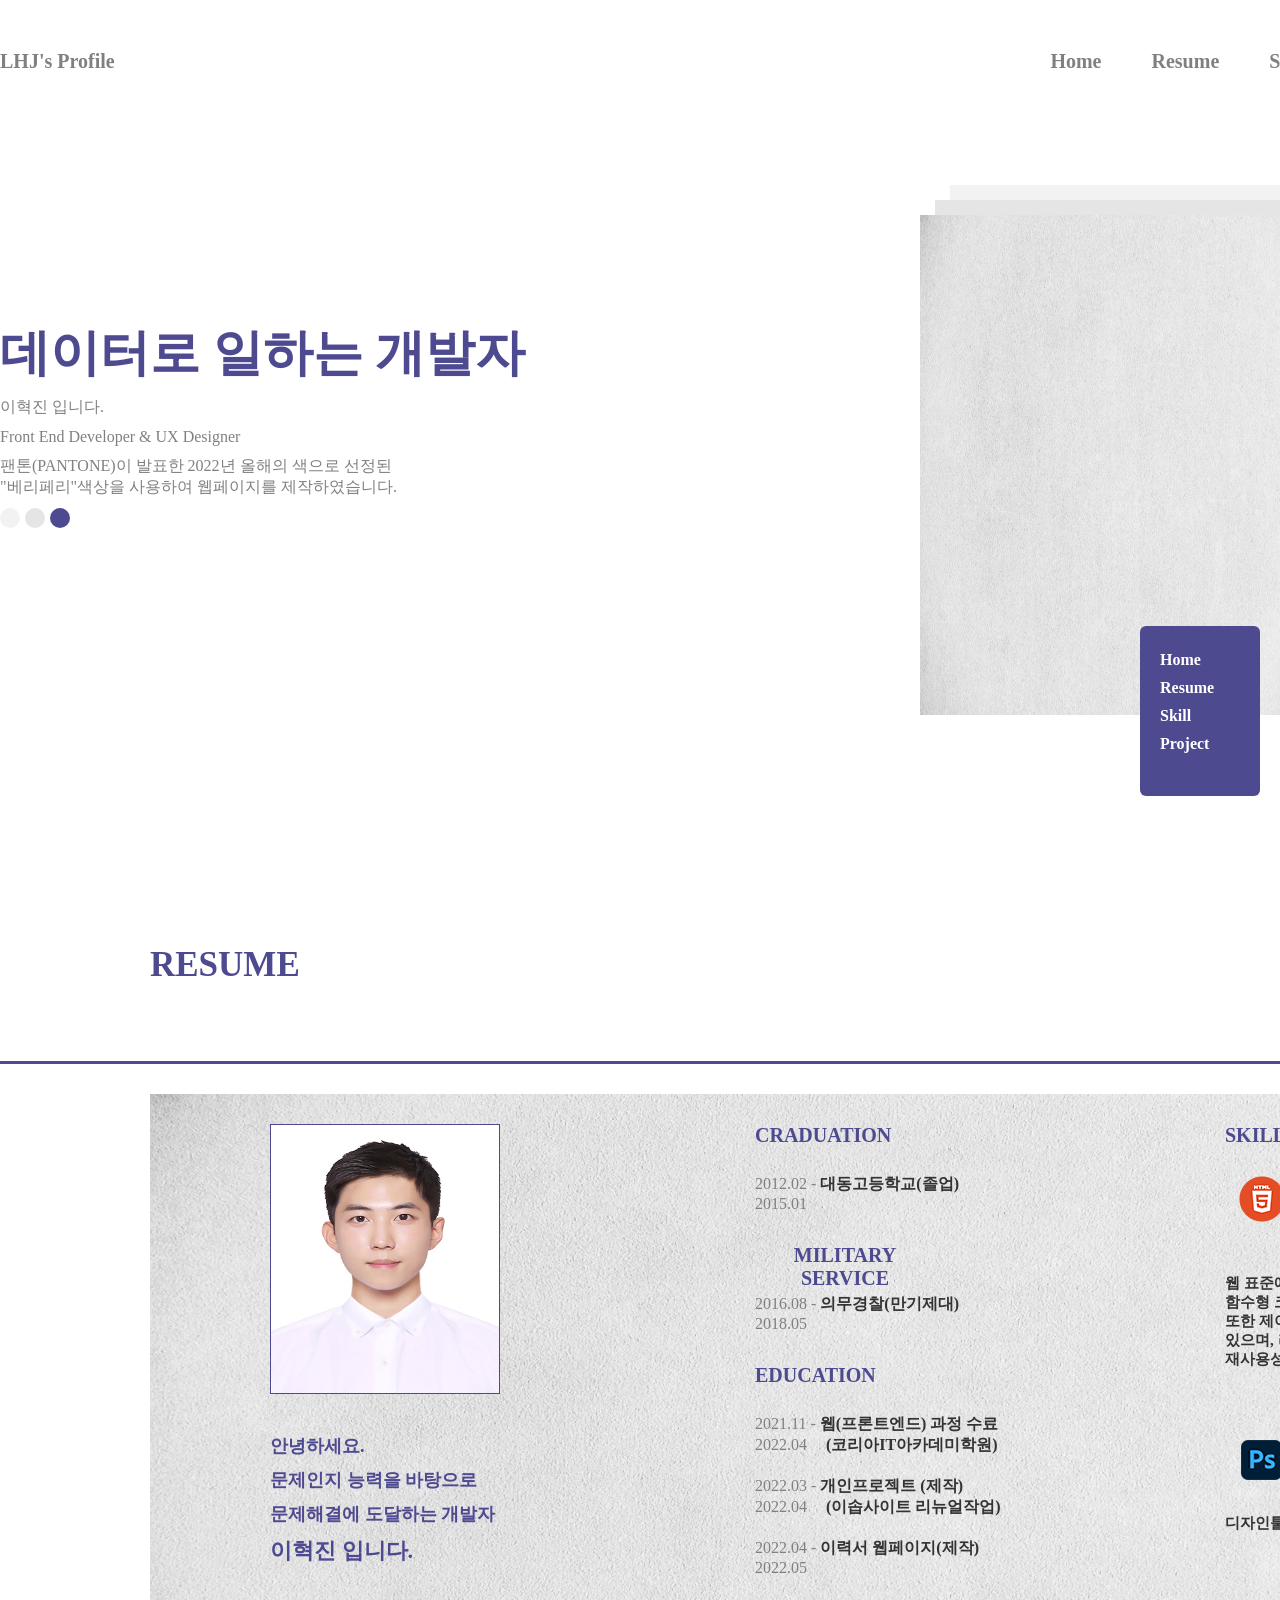
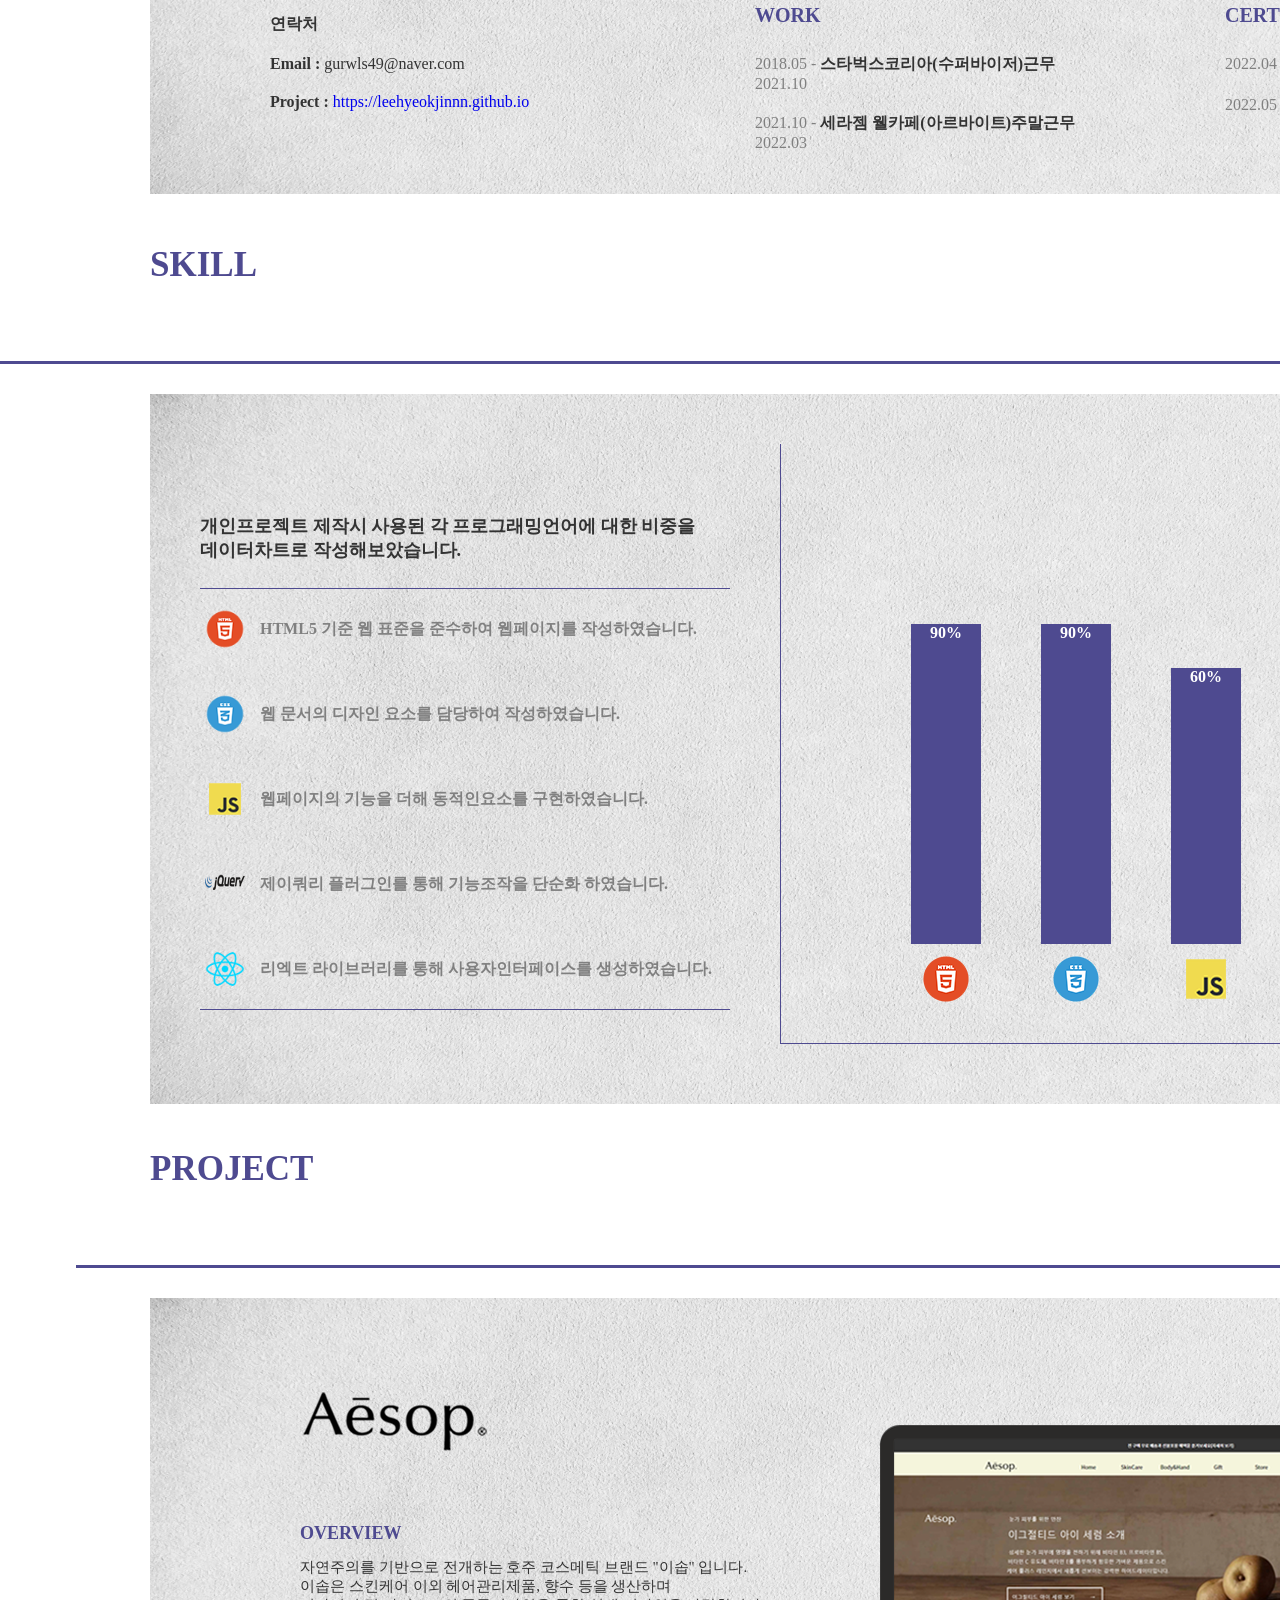
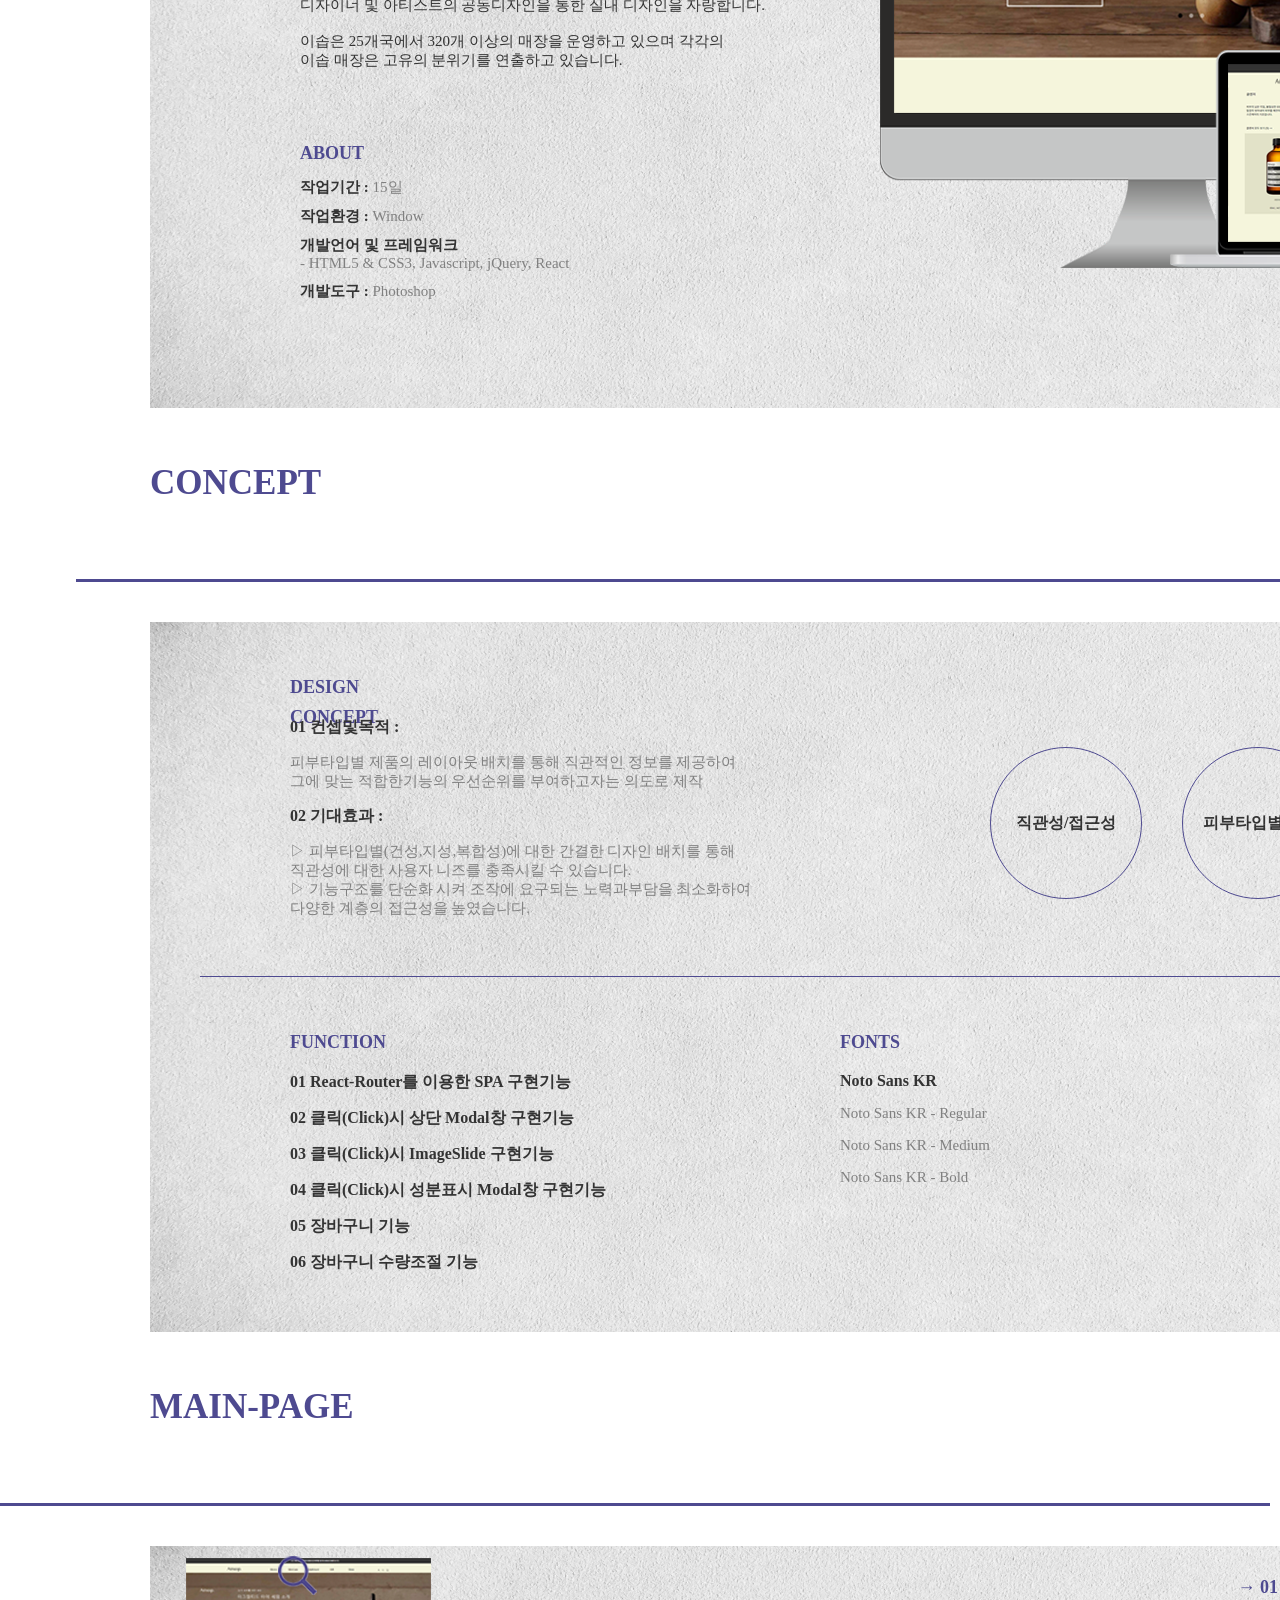
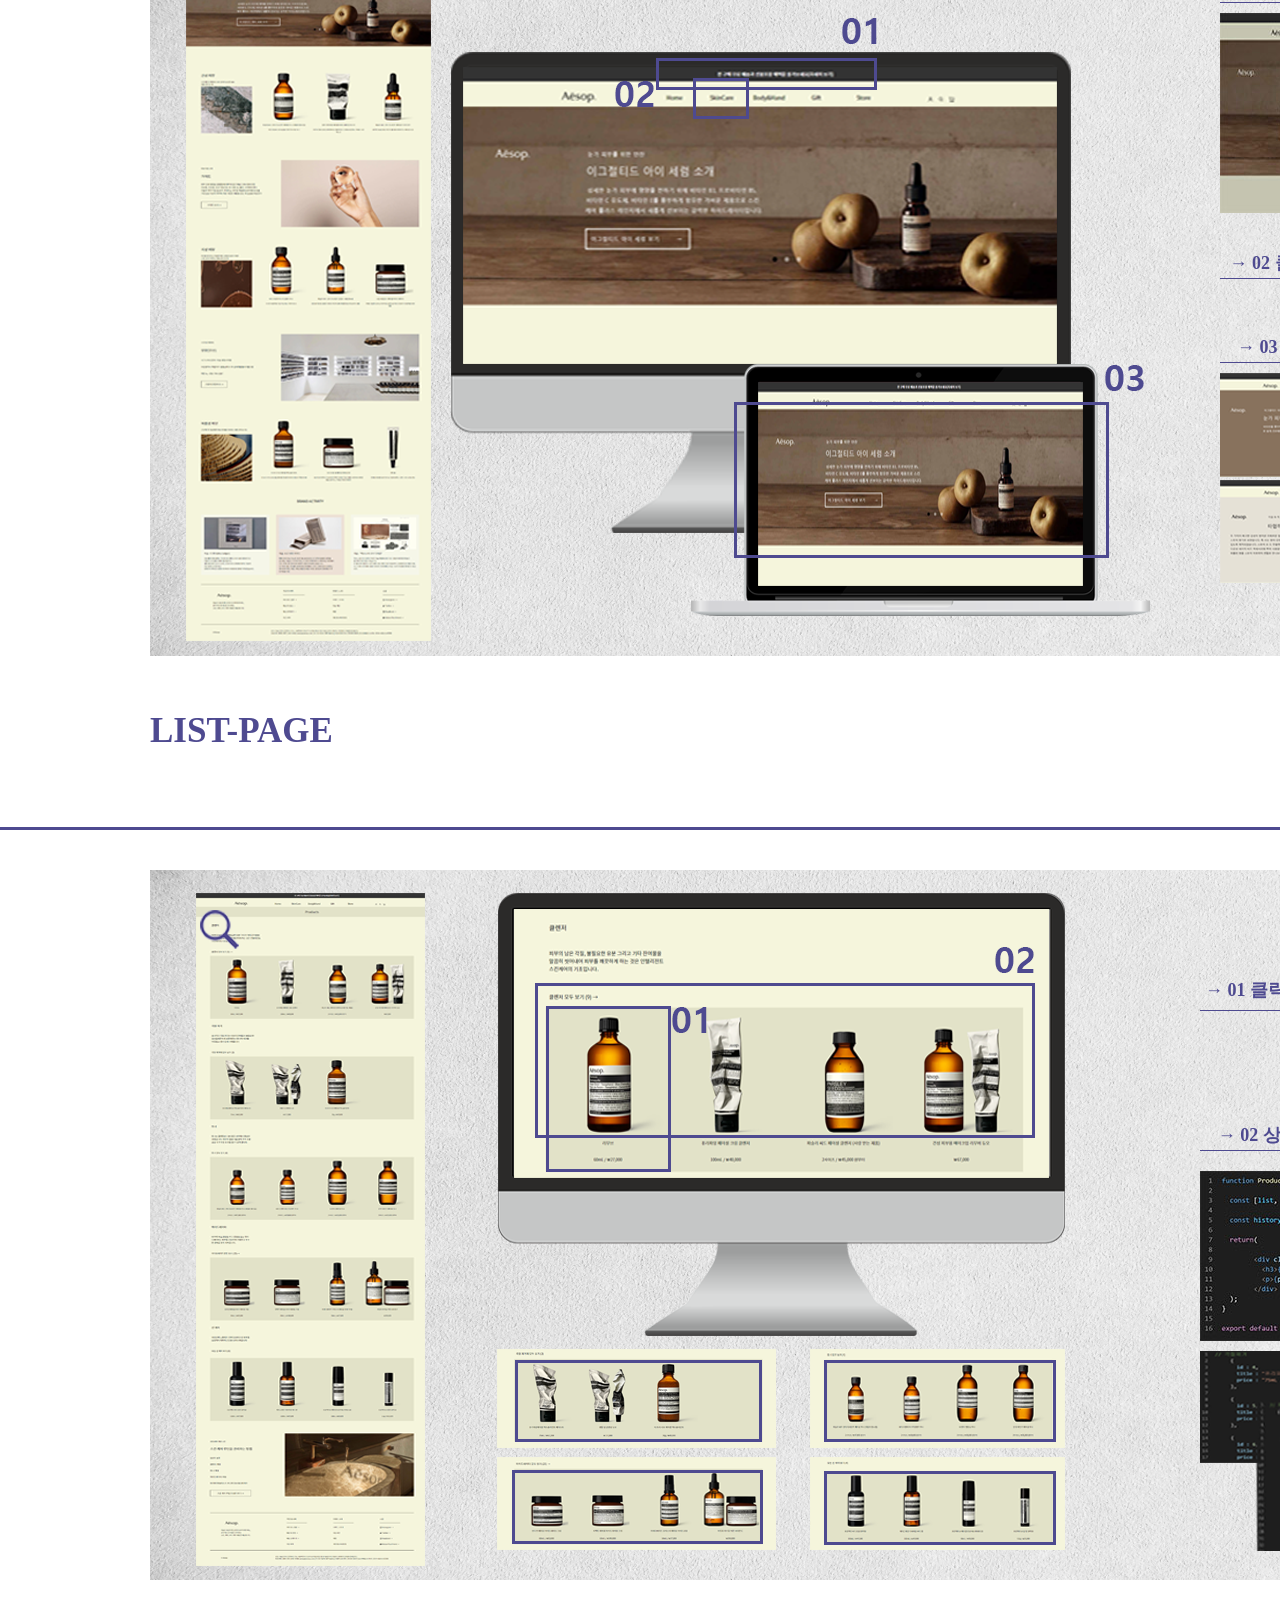
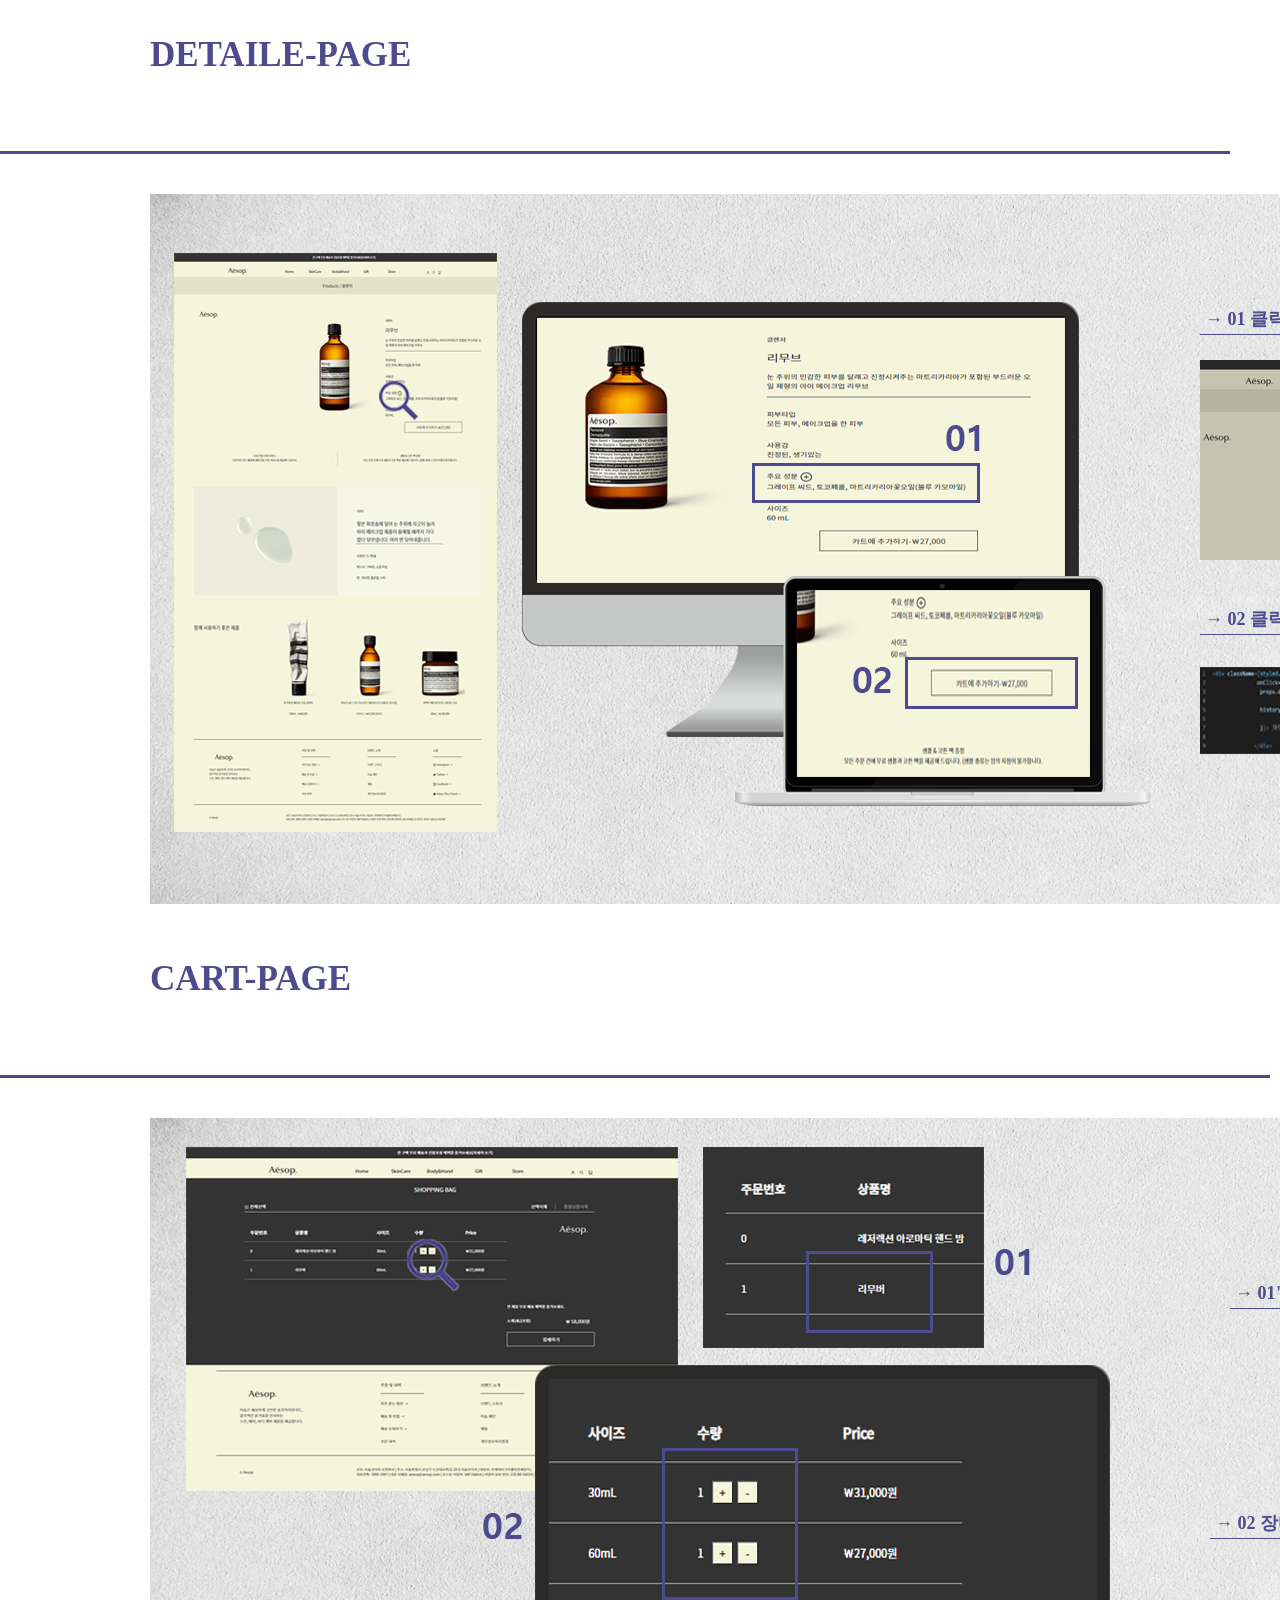
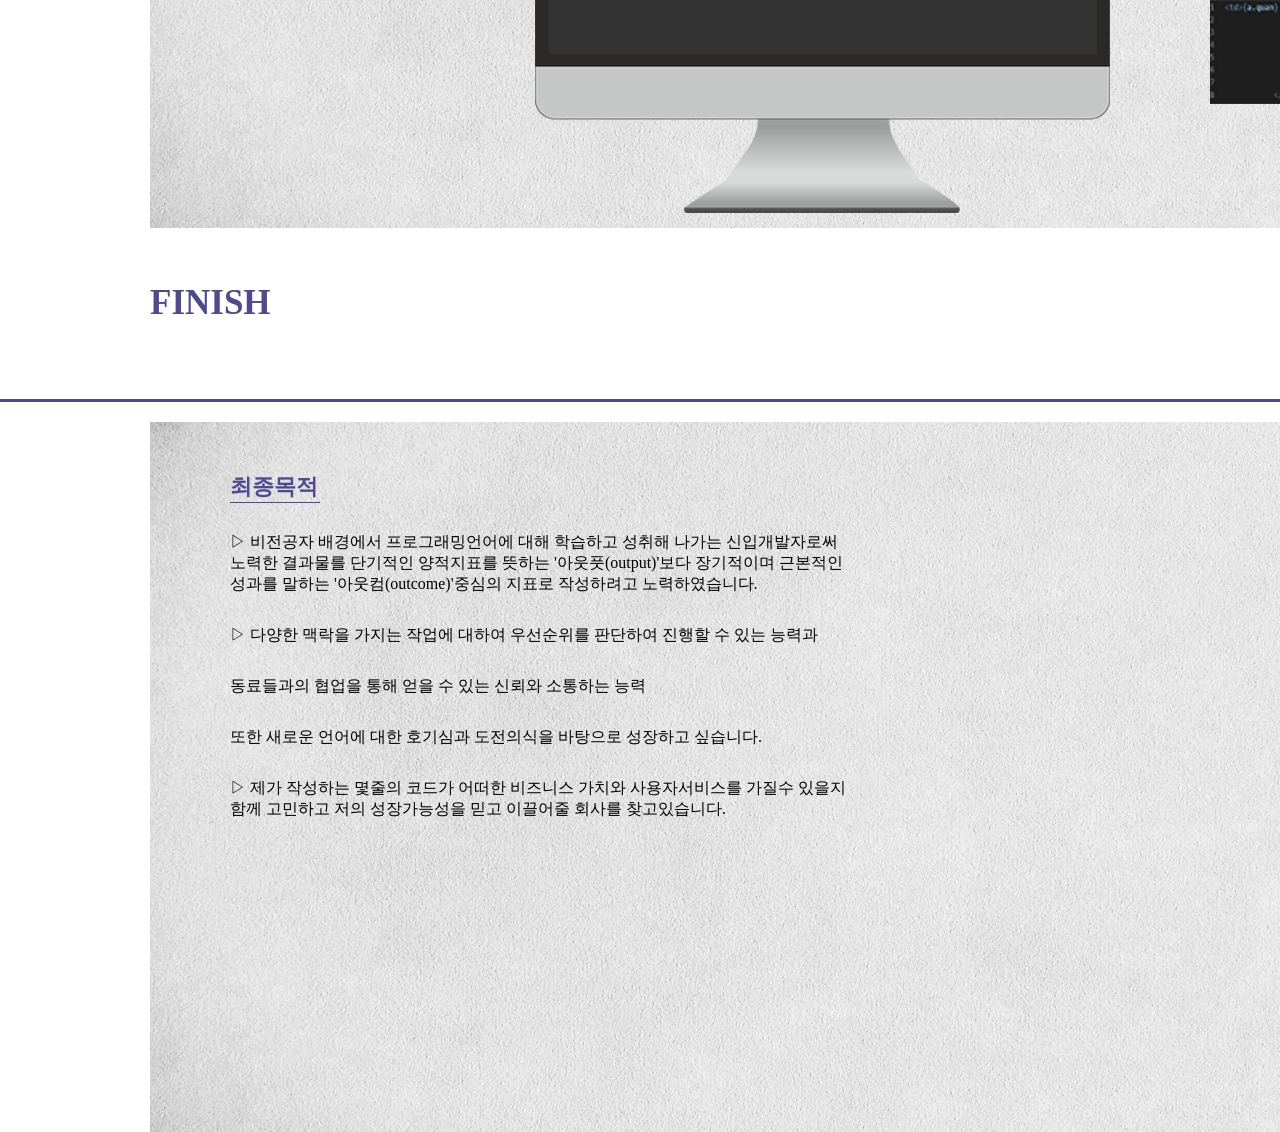
==== commit e177a0b3: "Add files via upload" ====
--- a/index.html
+++ b/index.html
@@ -68,7 +68,7 @@
             <div class="resume_inner">
 
                 <div class="intro">
-                    <div class="img"><a href="#"><img src="#" alt="증명사진"></a></div>
+                    <div class="img"><a href="#"></a></div>
                     <div class="intro_name">
                         <p>안녕하세요.</p>
                         <p>문제인지 능력을 바탕으로</p>
--- a/css/main.css
+++ b/css/main.css
@@ -20,7 +20,7 @@
 
 /* ==========Home========== */
 #main{width: 100%; height:100vh}
-#main .in_main{margin: 0 auto; width: 1500px;height:100vh; }
+#main .in_main{margin: 0 auto; width: 1500px;height:100vh;  }
 #main .header{float: left; width: 1500px; height: 120px;background-color: #fff;} 
 
 
@@ -67,13 +67,15 @@
 #resume .line{float: left;margin-top: 40px;
               width: 1320px;height: 30px; border-bottom: 3px solid #4e4a90;}
 
-#resume .resume_inner{float: left;margin-left: 150px;margin-top: 30px; width: 1500px;height: 700px;
+#resume .resume_inner{float: left; margin-top: 30px; margin-left: 150px; width: 1500px;height: 700px;
                        background: url("../images/white-texture_1203-766.jpg") 100% 100% / 100% 100%  no-repeat; }
 
 #resume .resume_inner .intro{float: left; margin-left: -0px; width: 500px;height: 700px;}
 #resume .resume_inner .intro .img{margin-top: 30px; margin-left: 120px;
                                  width: 230px;height: 270px;
-                                 background: url("../images/증명.jpg") 100% 100% / 100% 100%  no-repeat;}
+                                 background: url("../images/증명사진.jpg") 100% 100% / 100% 100%  no-repeat;
+                                  box-sizing: border-box;
+                                   border: 1px solid #4e4a90;}
 
  #resume .resume_inner .intro .intro_name{margin-top: 30px; margin-left: 120px;
                                           width: 300px;height: 150px;}
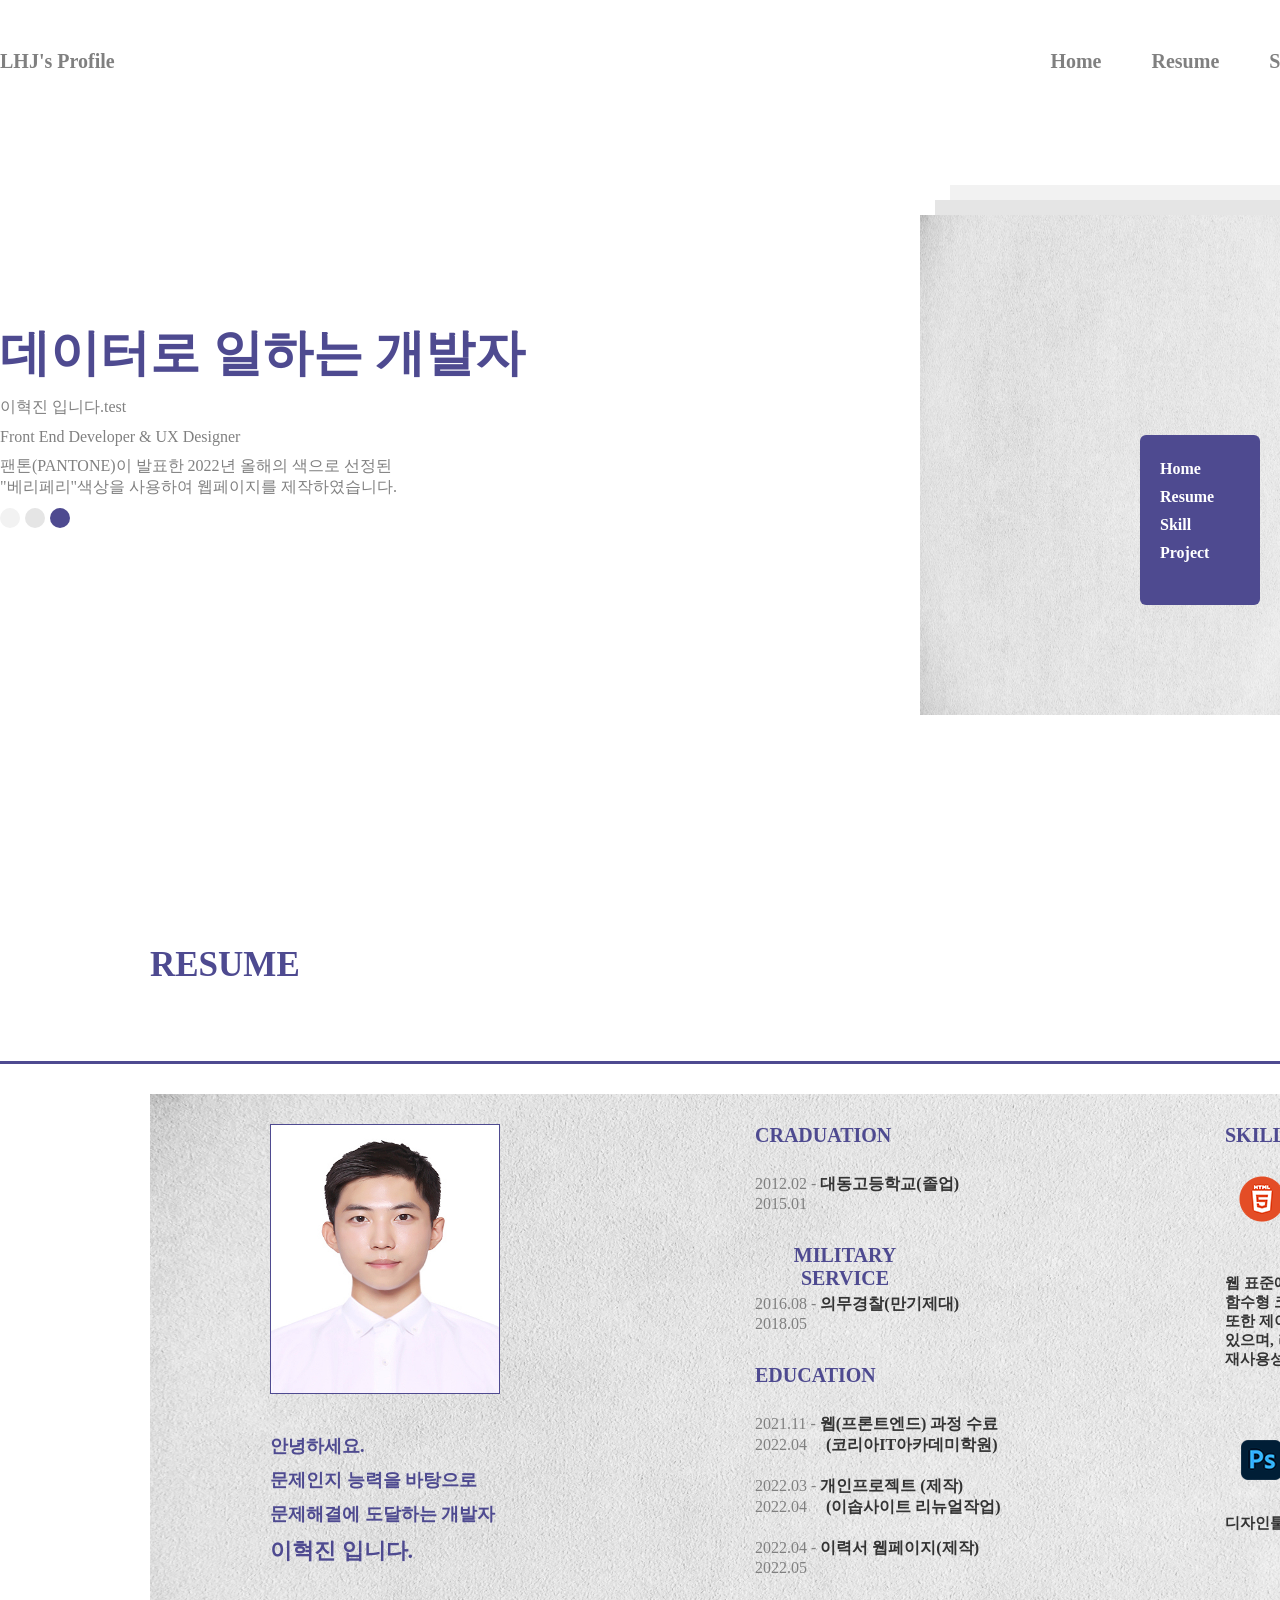
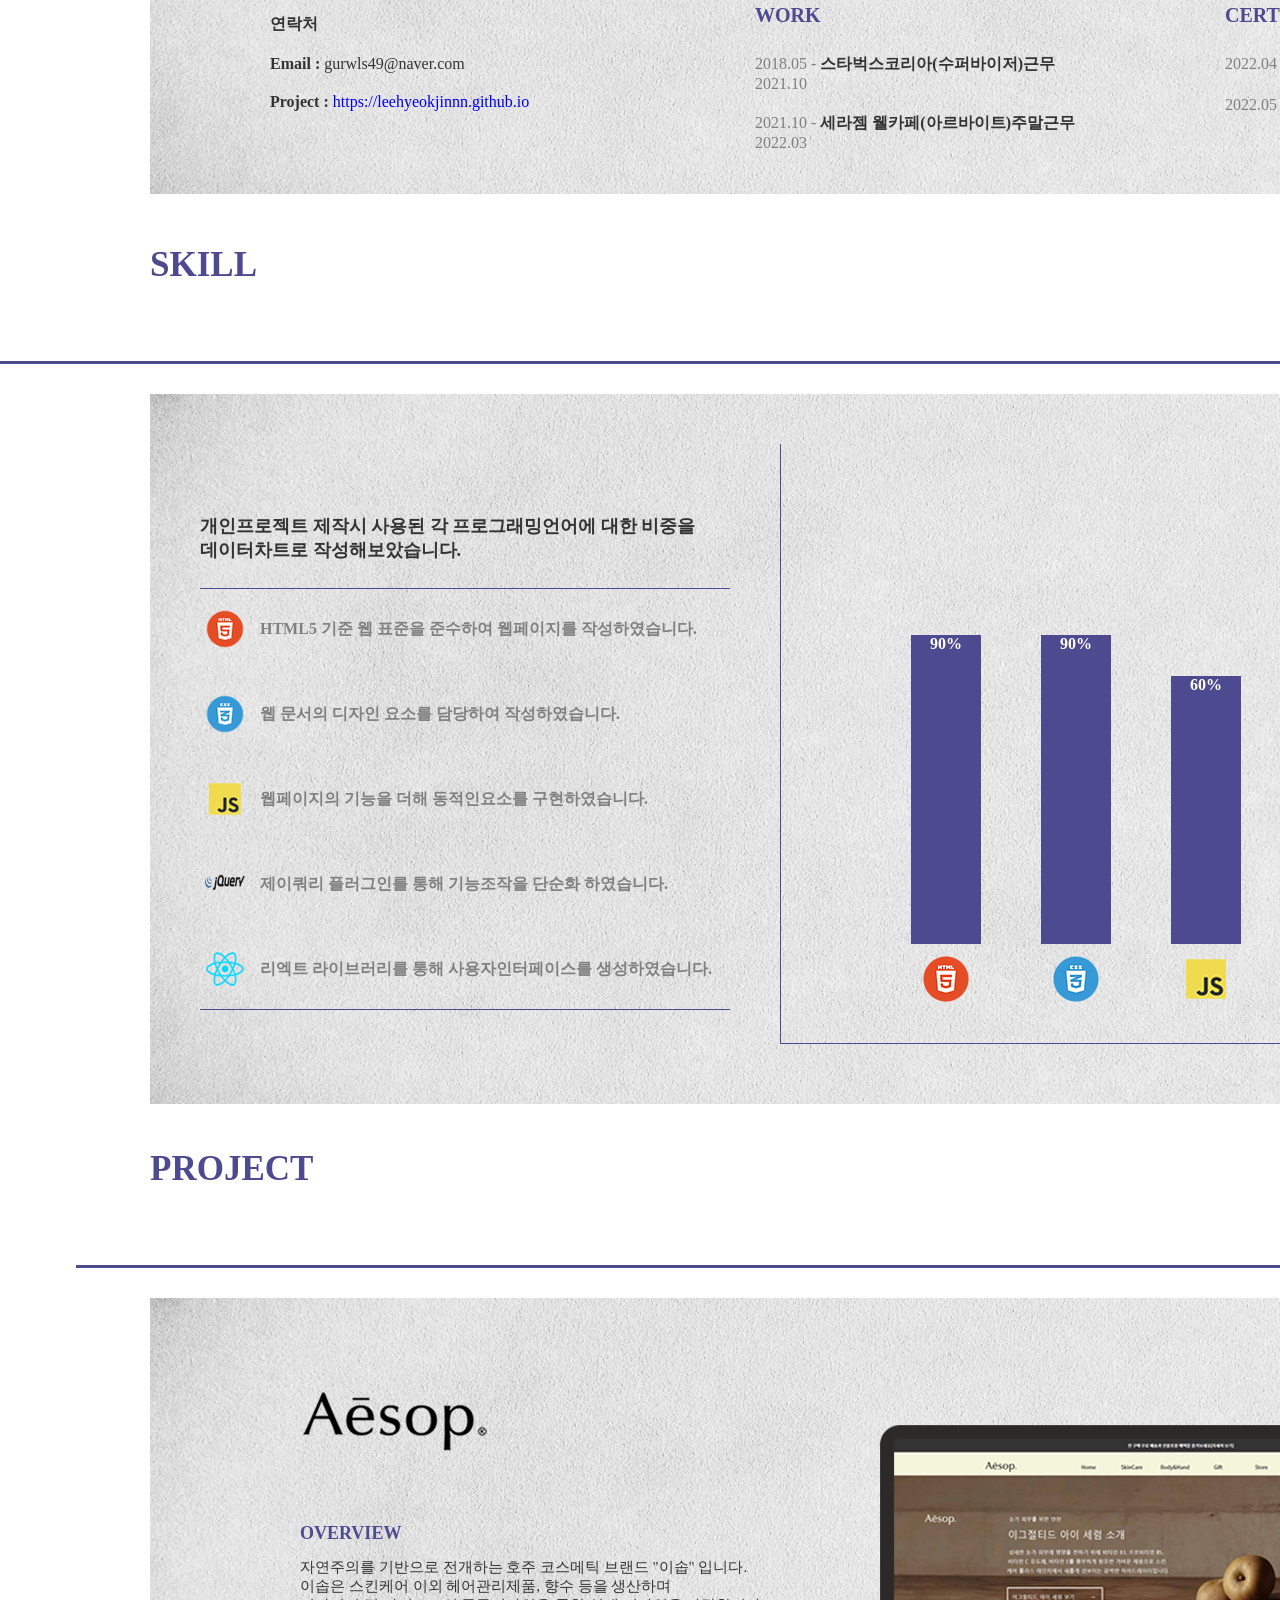
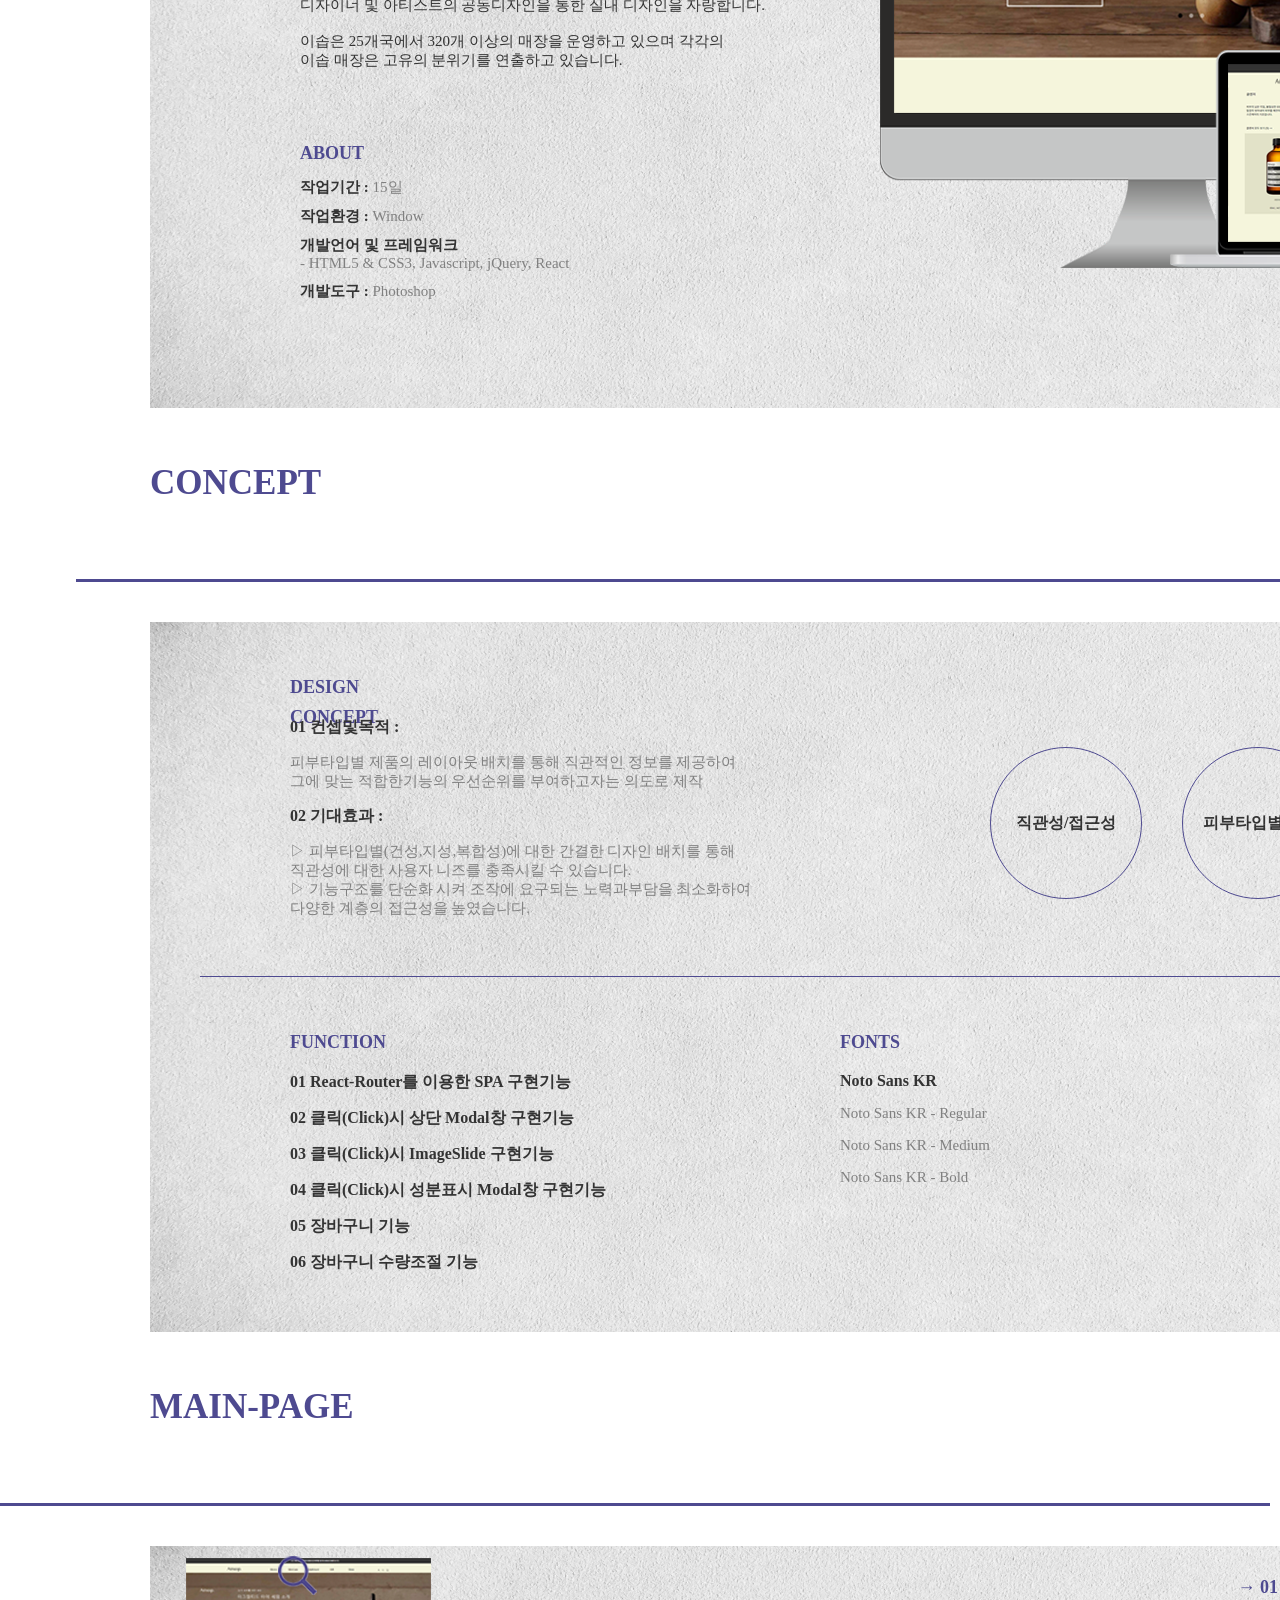
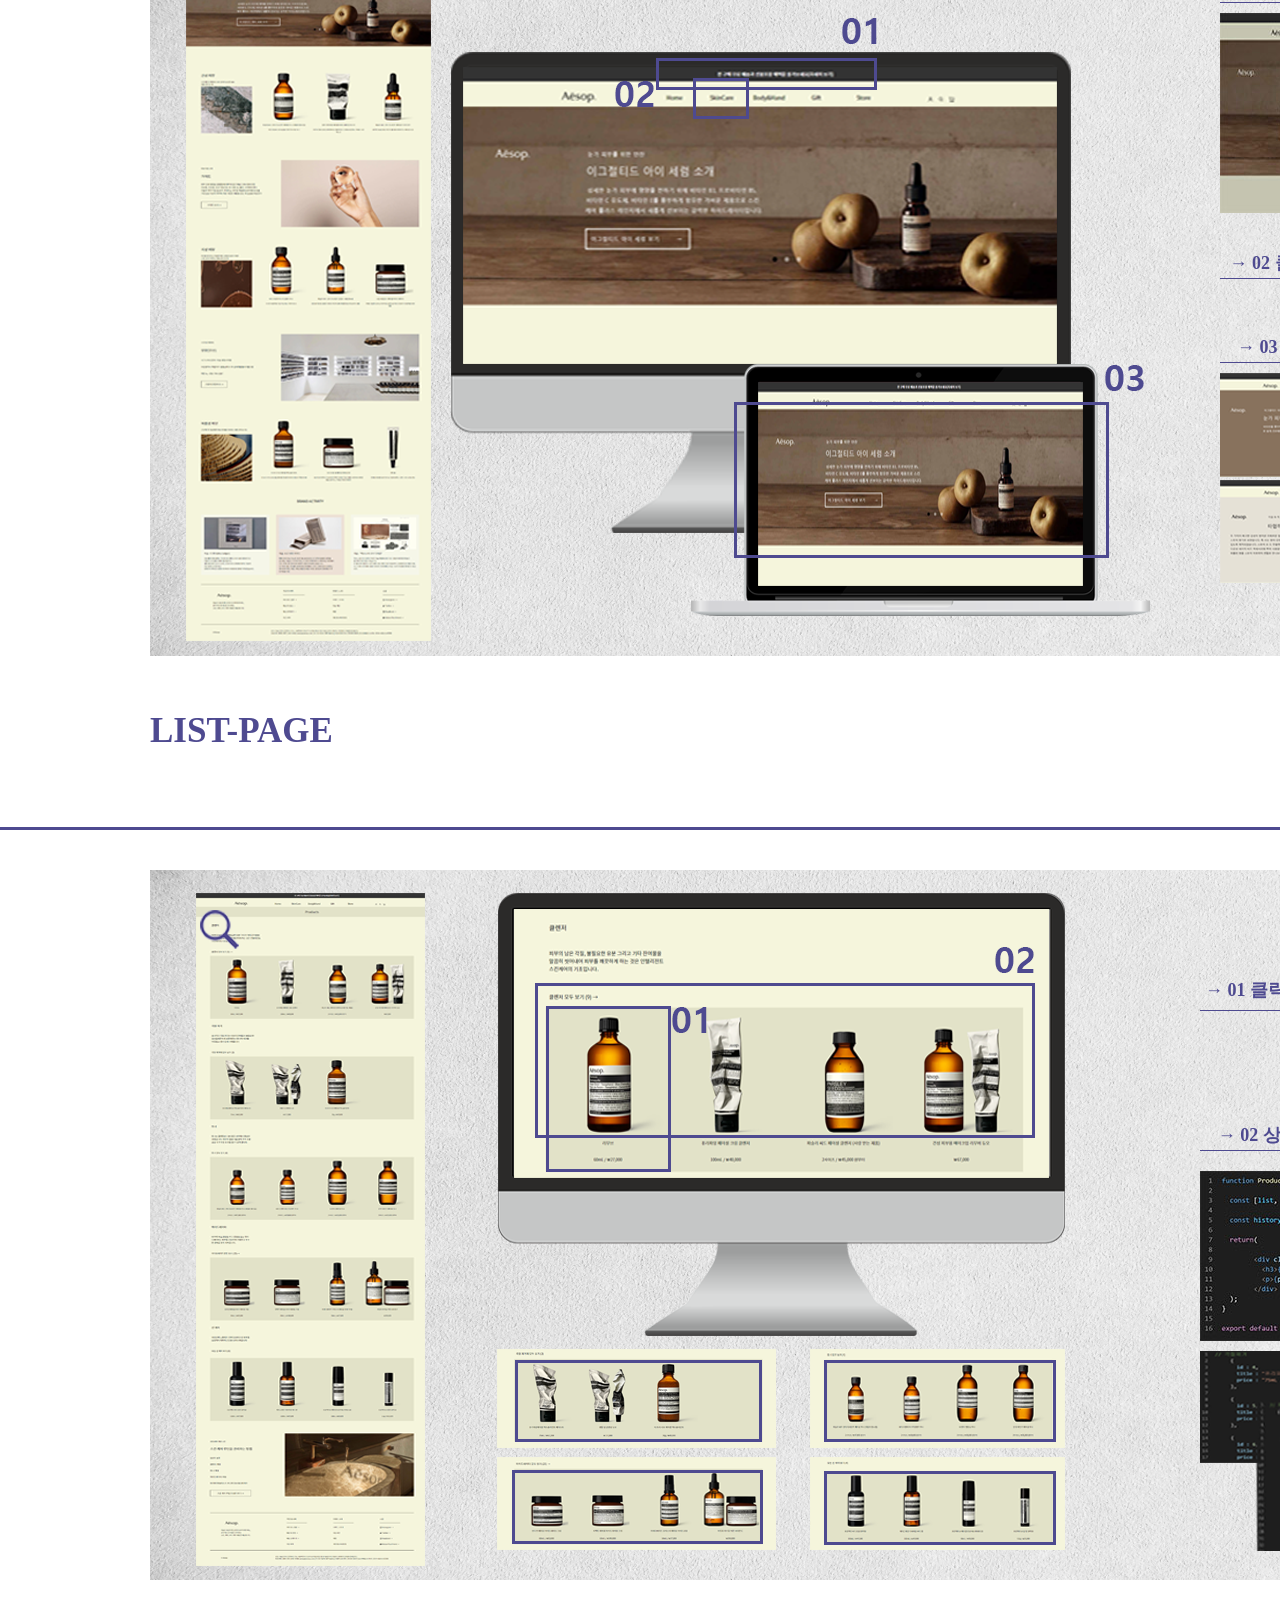
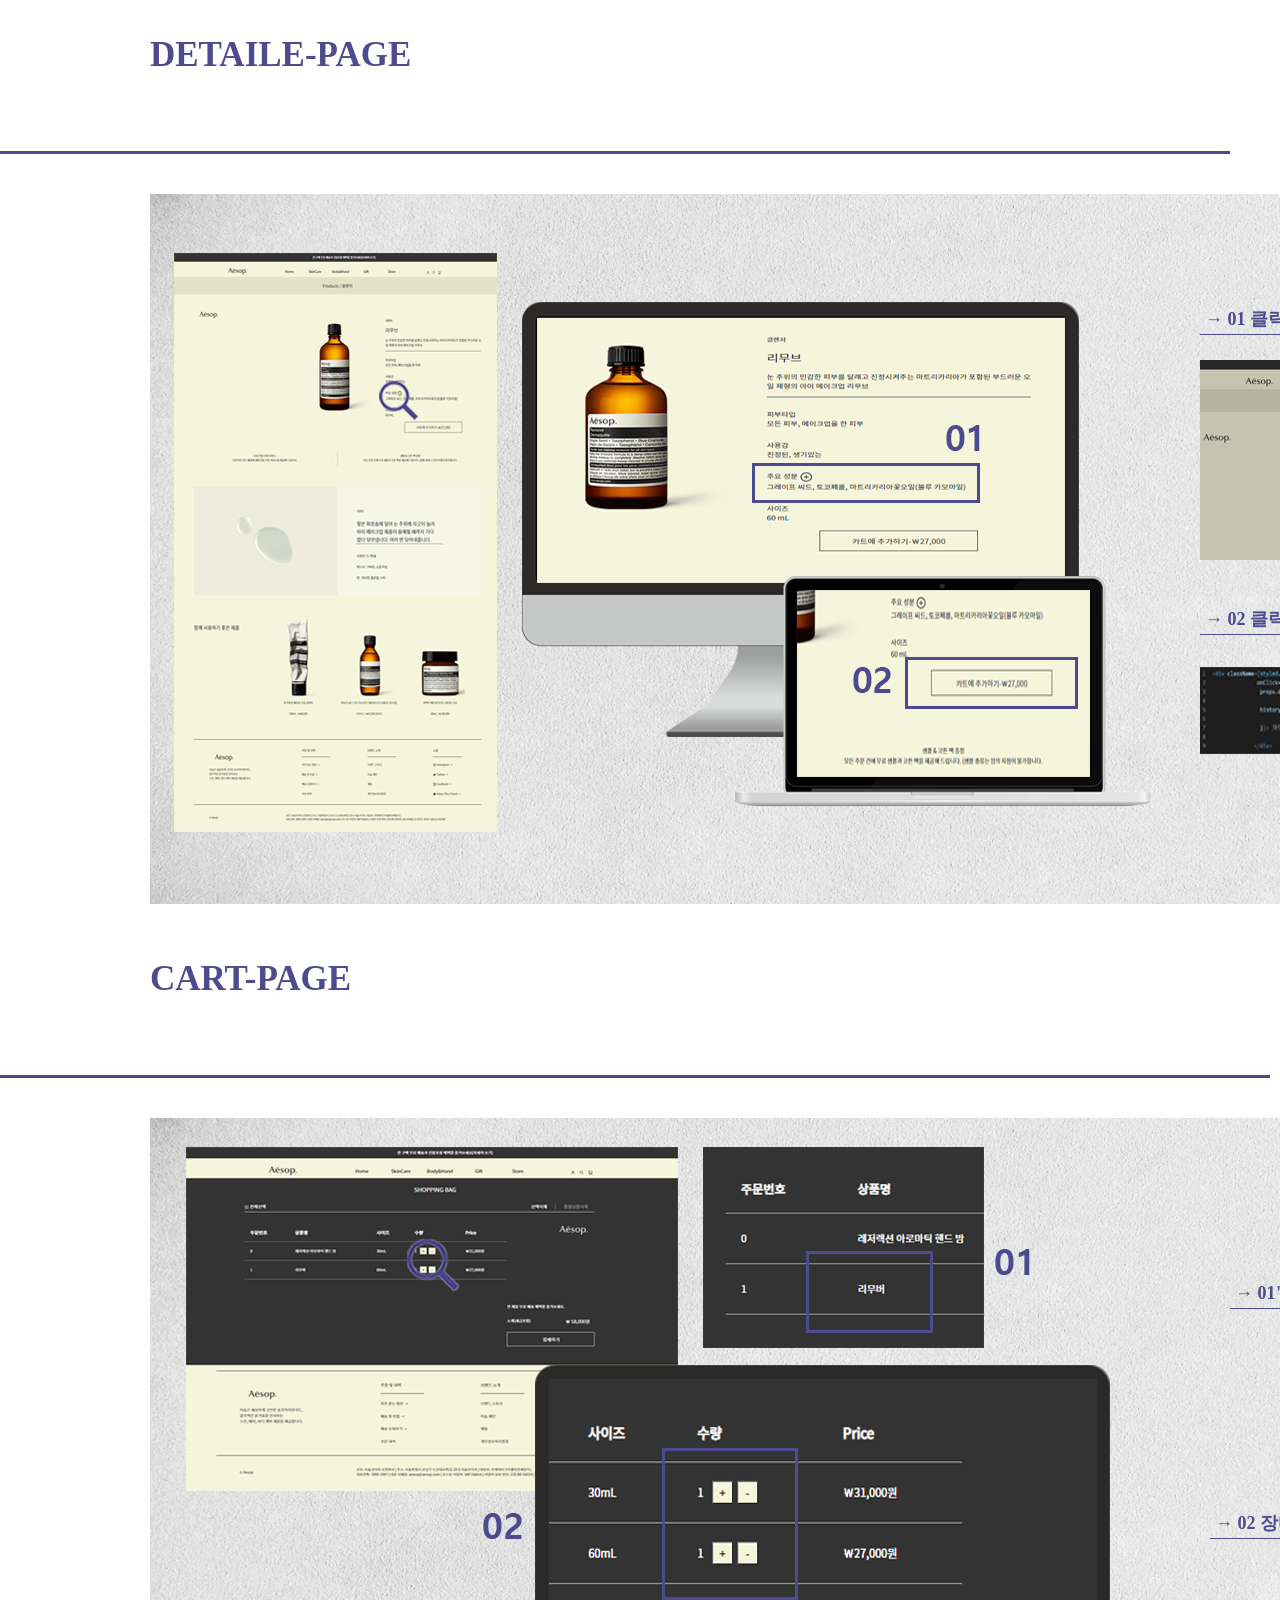
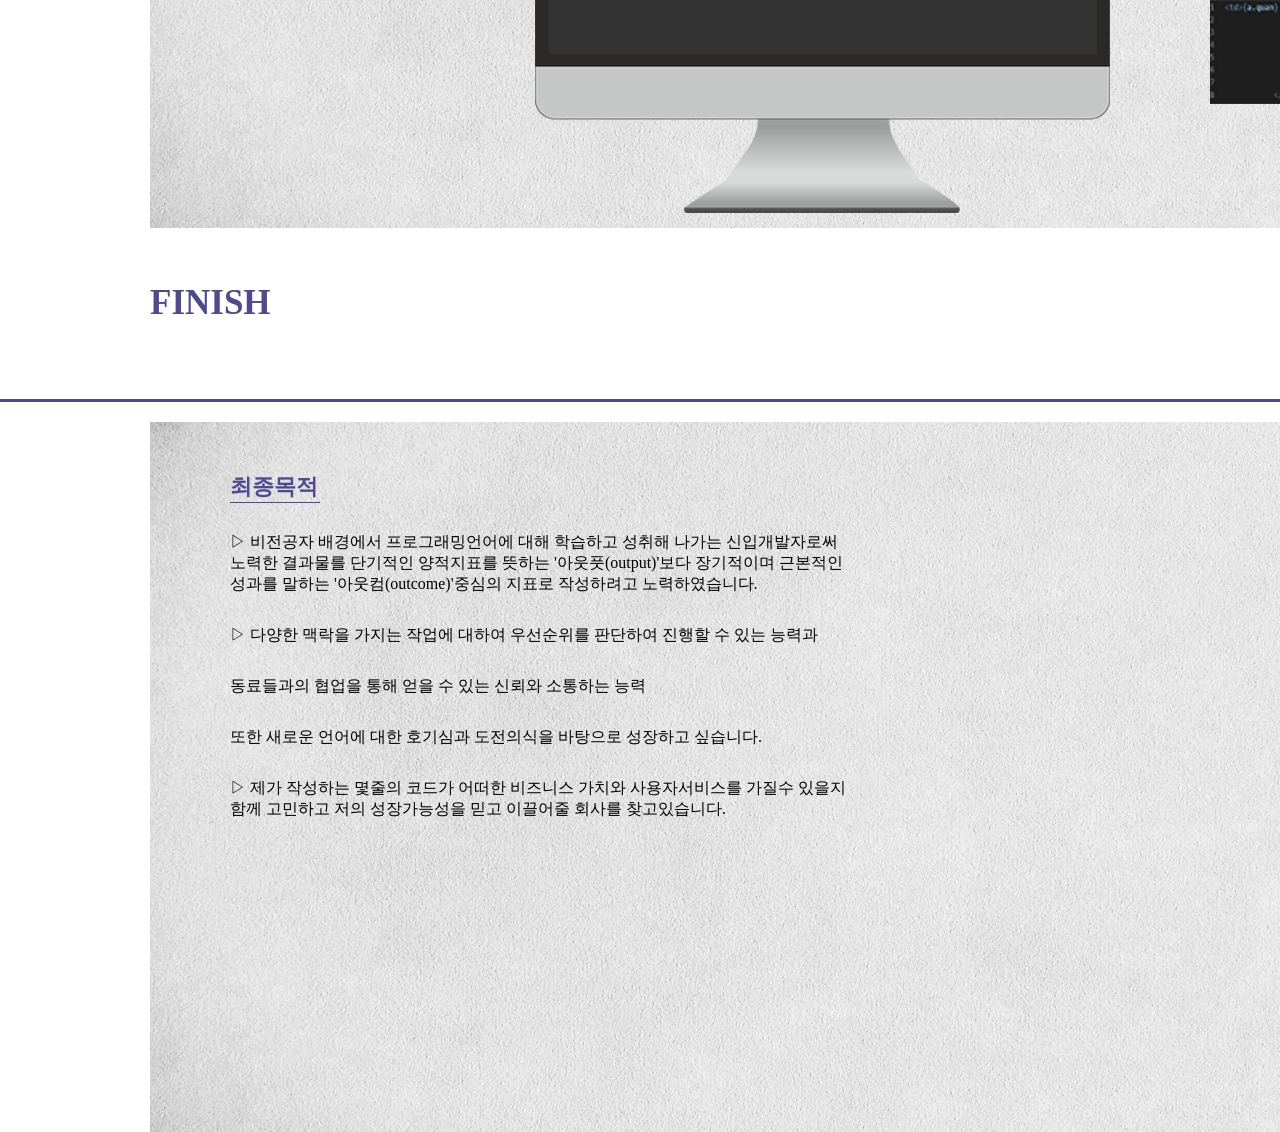
==== commit 221515ab: "Add files via upload" ====
--- a/index.html
+++ b/index.html
@@ -27,7 +27,7 @@
 
               <div class="text">
                 <h1 class='typing'></h1>
-                <p>이혁진 입니다.</p>
+                <p>이혁진 입니다.test</p>
 
                 <p>Front End Developer & UX Designer</p>
                 <p>팬톤(PANTONE)이 발표한 2022년 올해의 색으로 선정된<br>
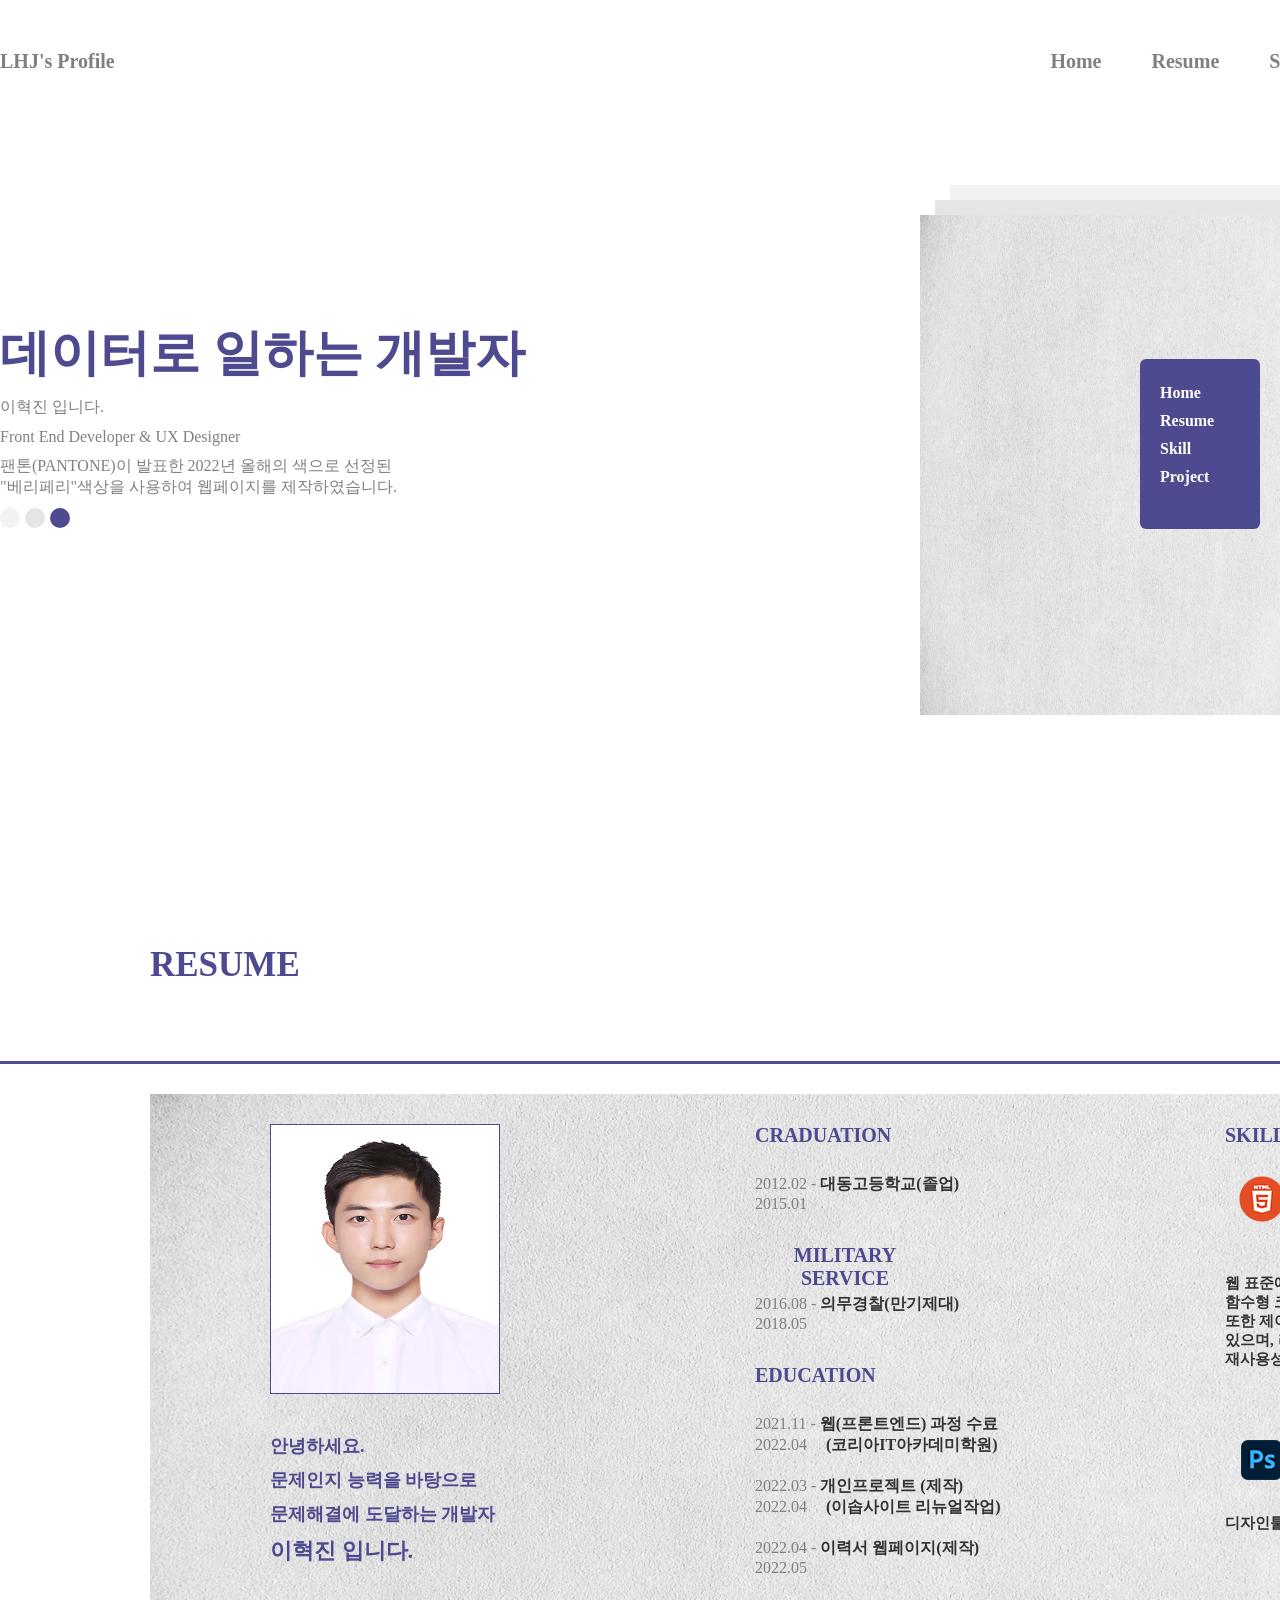
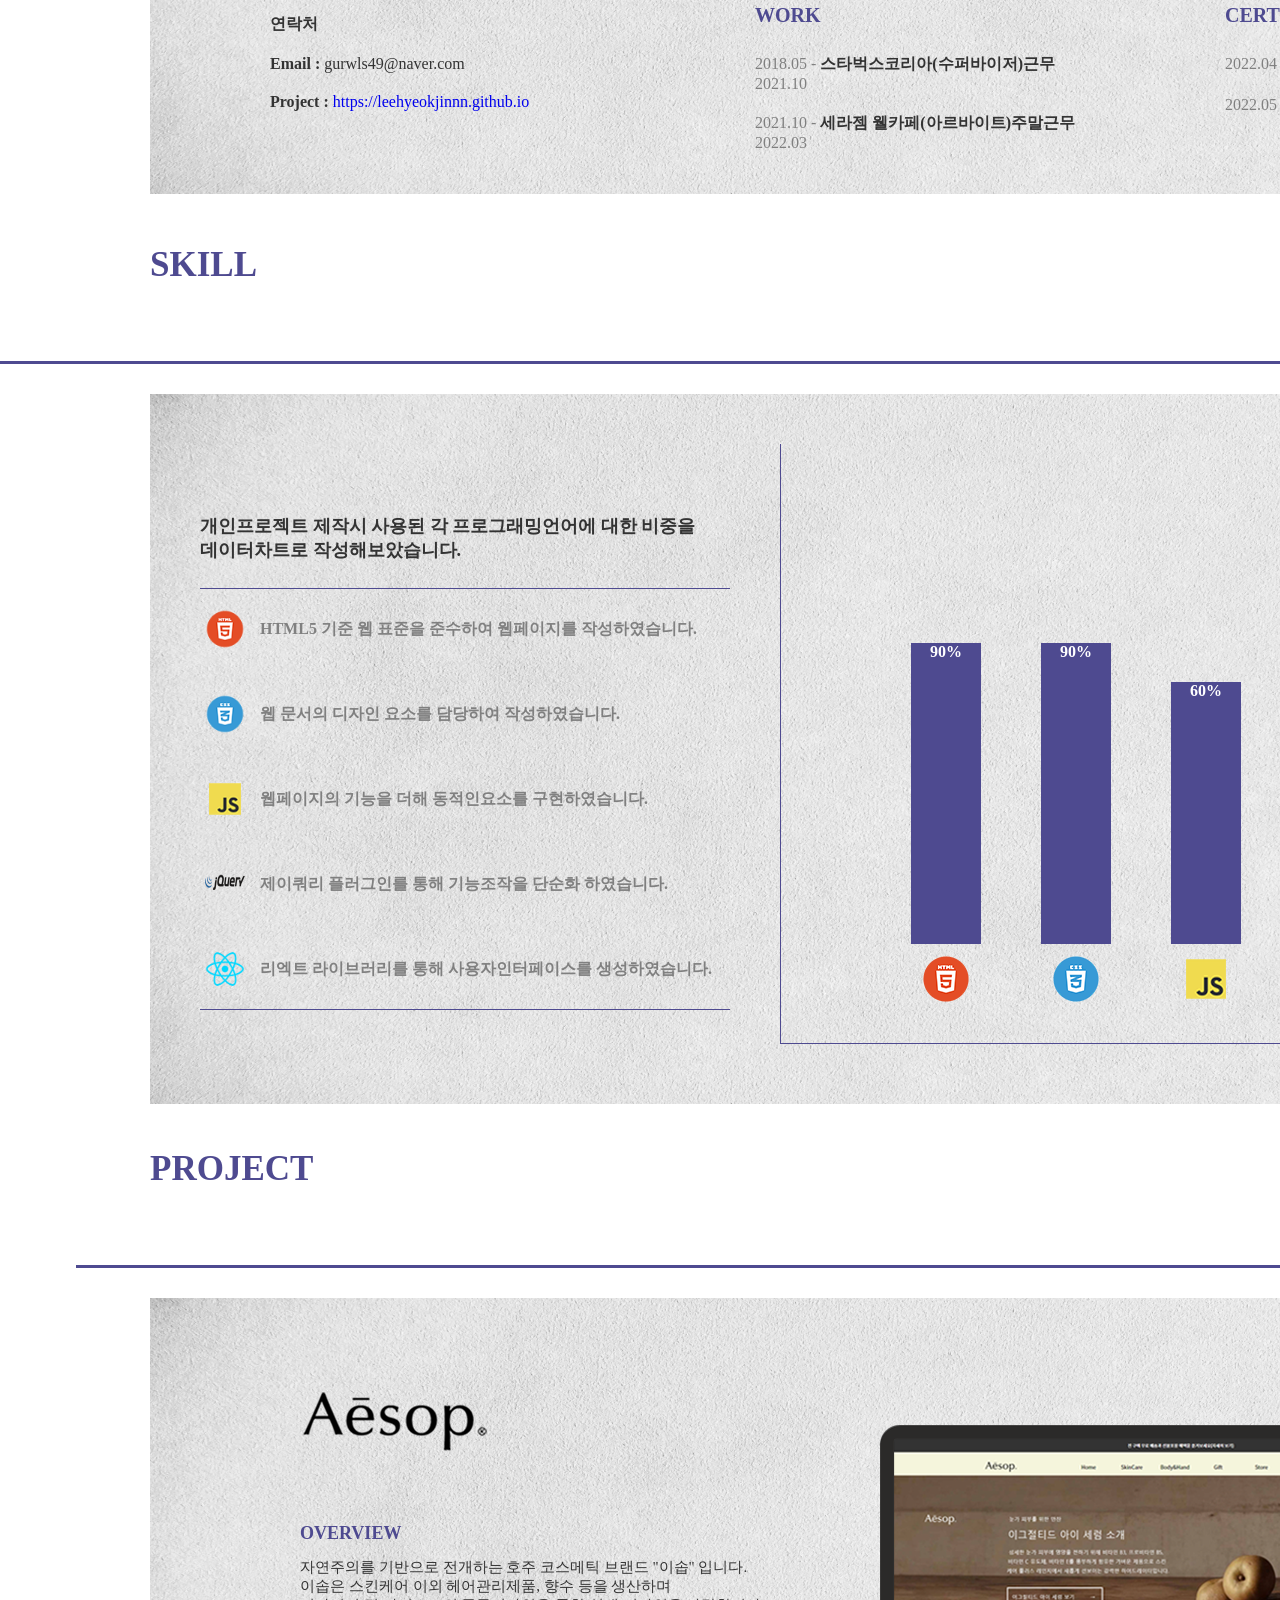
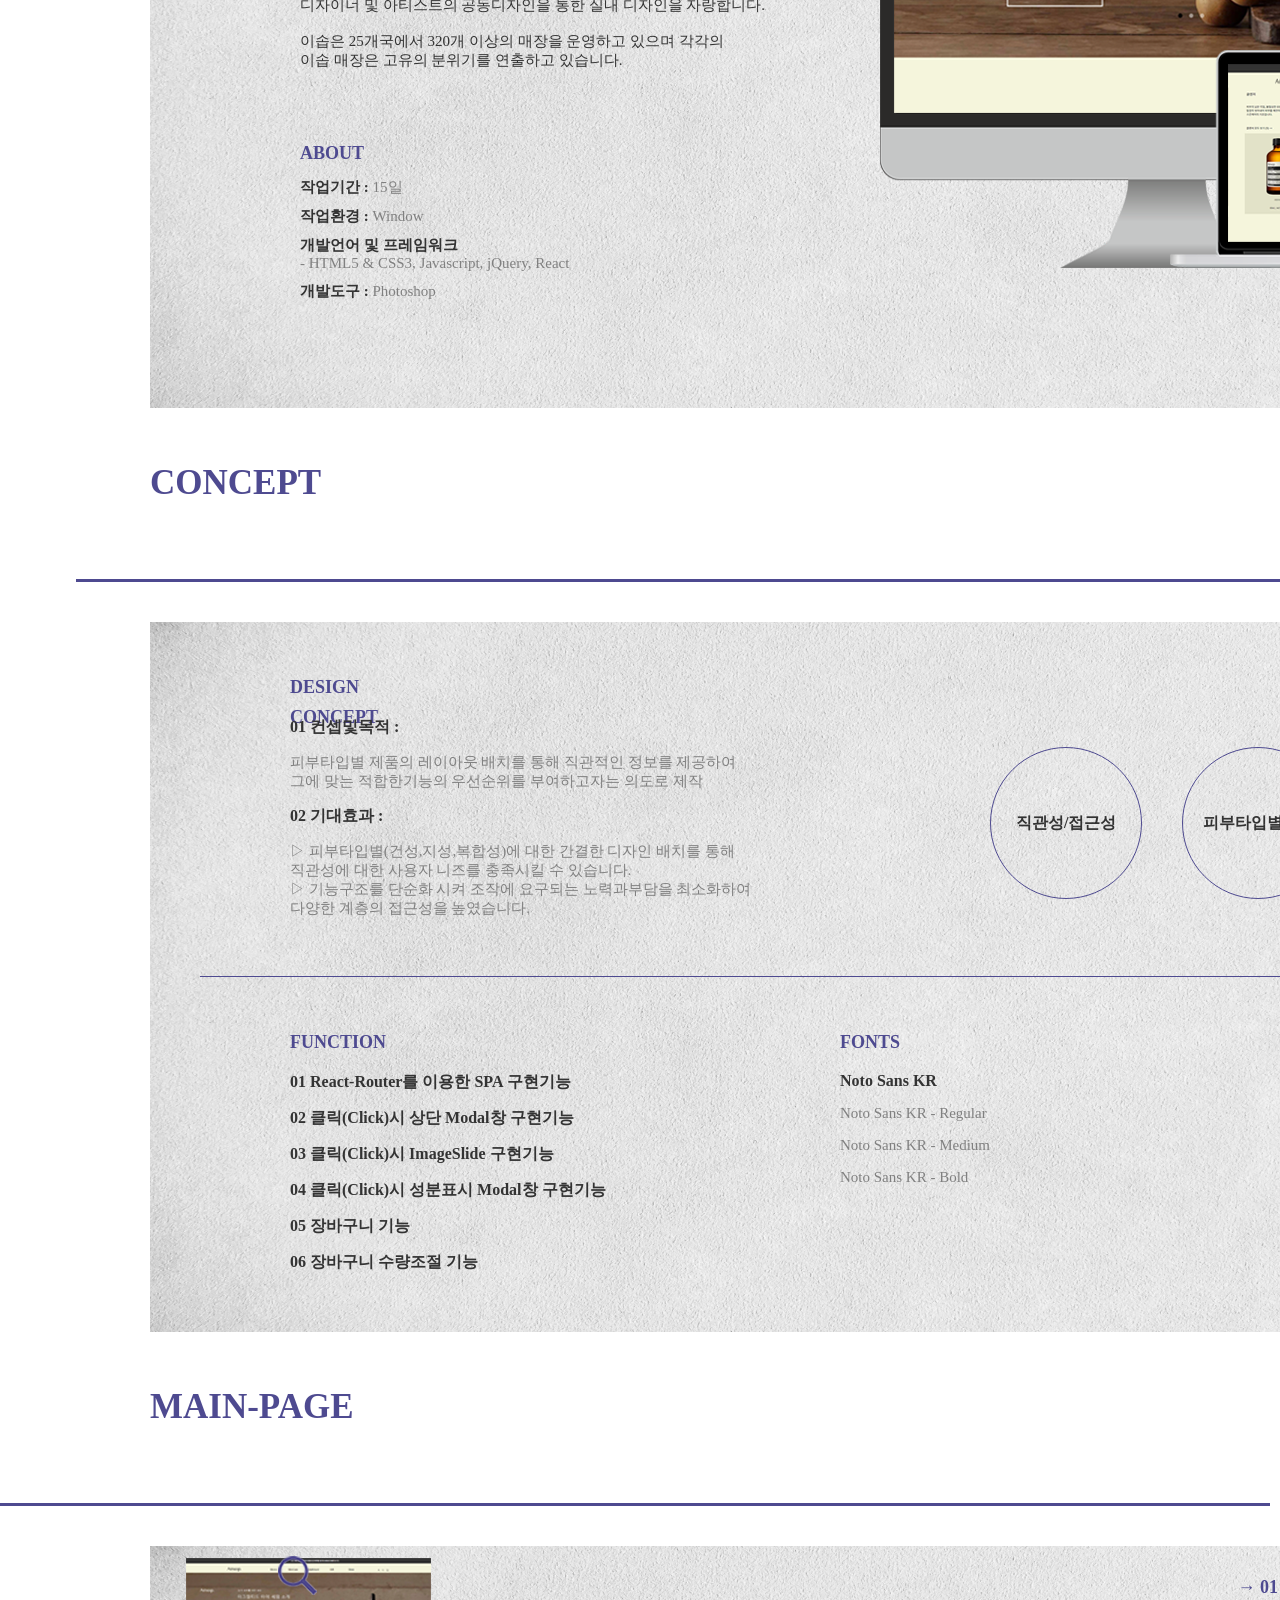
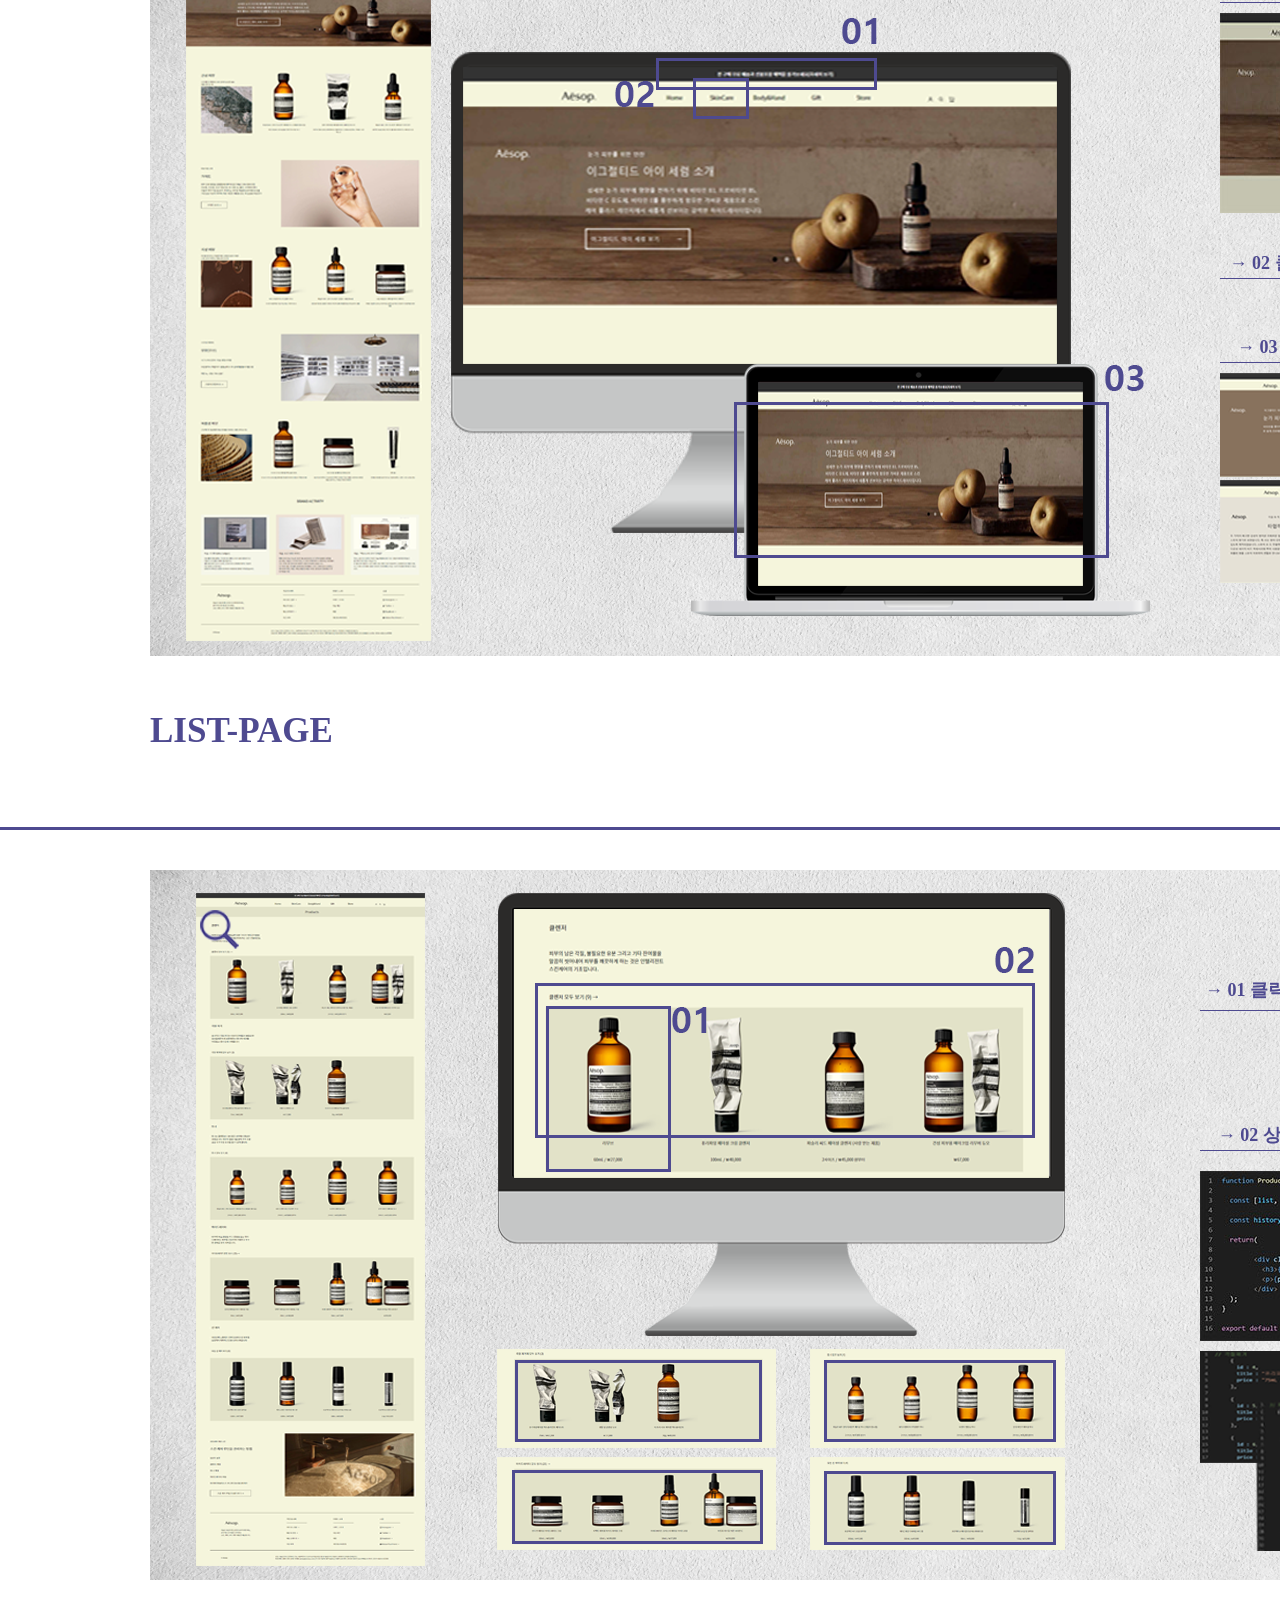
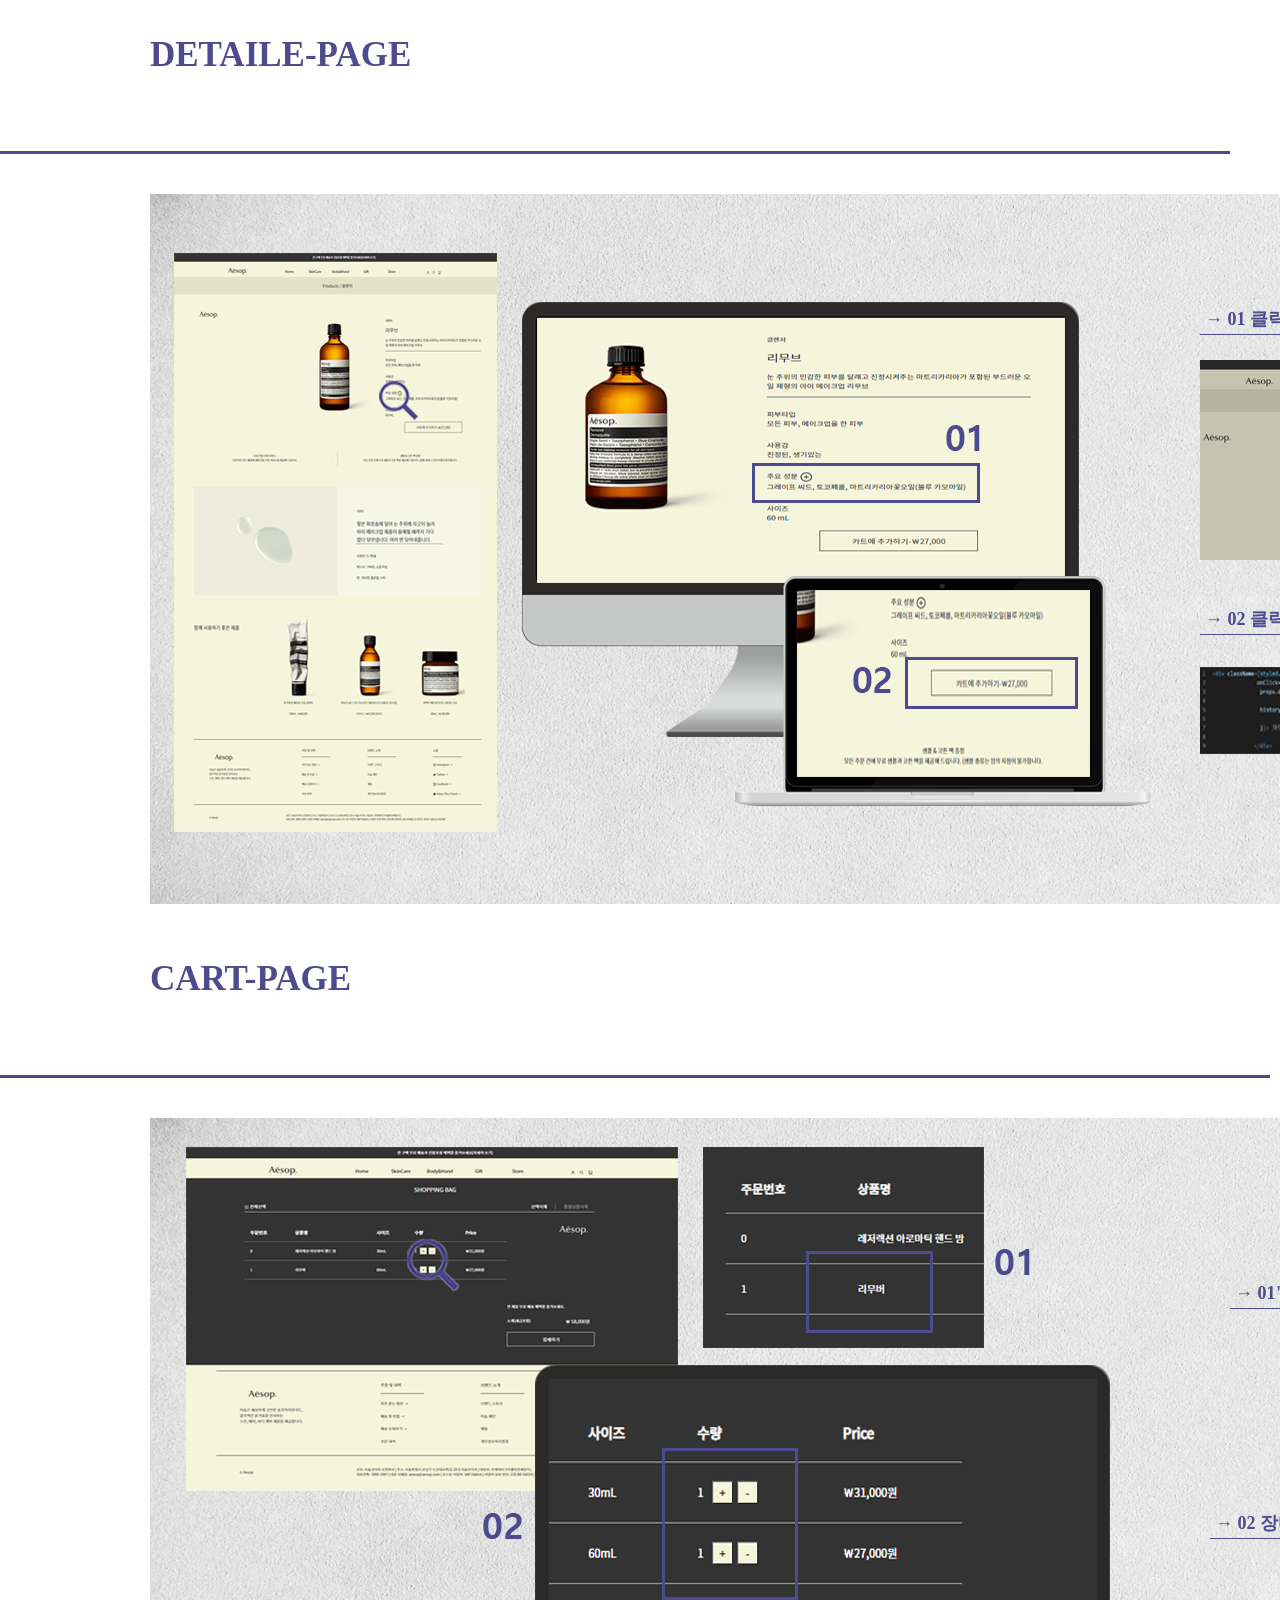
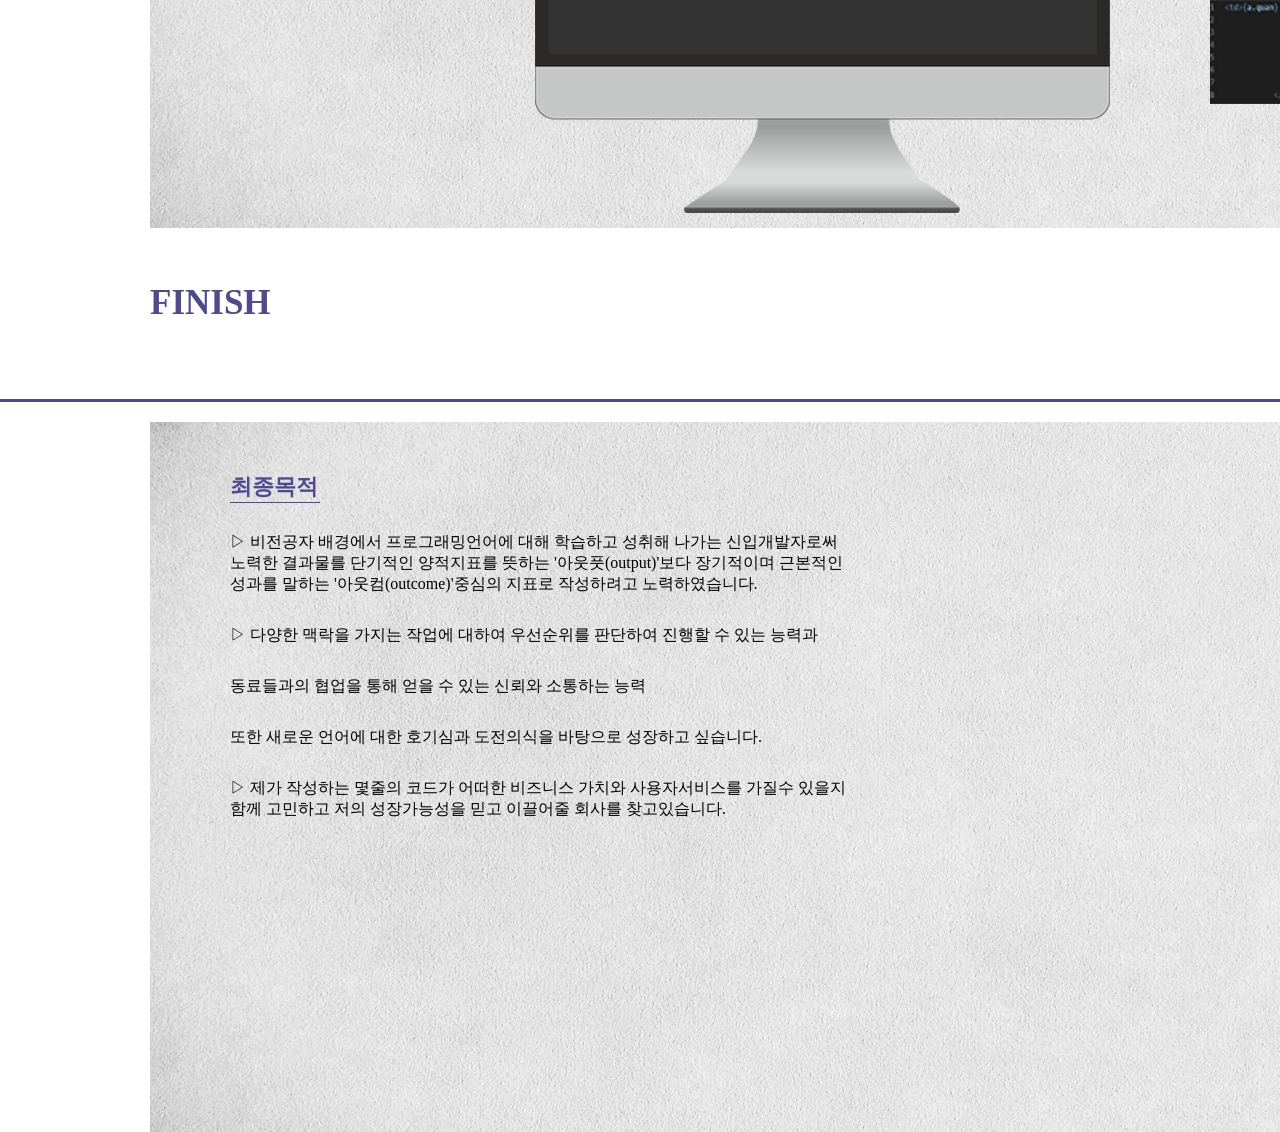
==== commit 48c7a2fe: "Add files via upload" ====
--- a/index.html
+++ b/index.html
@@ -27,7 +27,7 @@
 
               <div class="text">
                 <h1 class='typing'></h1>
-                <p>이혁진 입니다.test</p>
+                <p>이혁진 입니다.</p>
 
                 <p>Front End Developer & UX Designer</p>
                 <p>팬톤(PANTONE)이 발표한 2022년 올해의 색으로 선정된<br>
